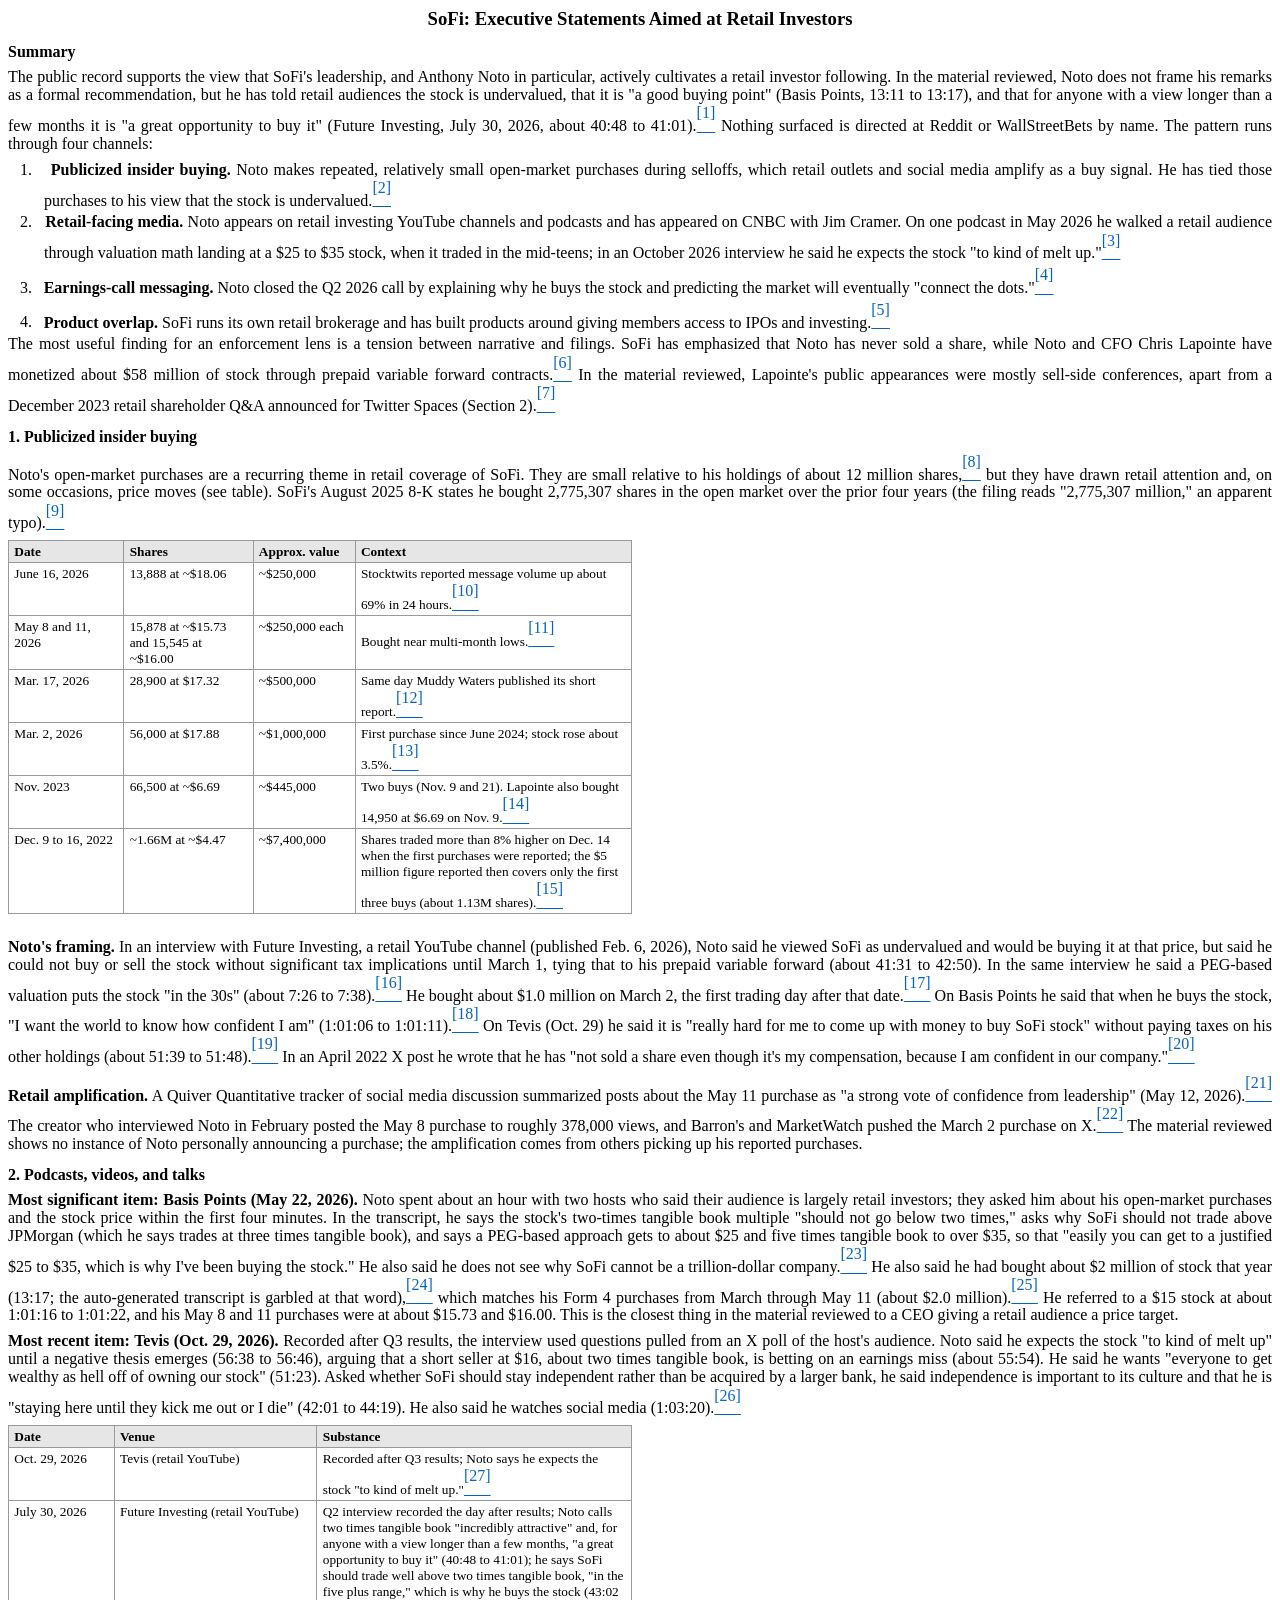
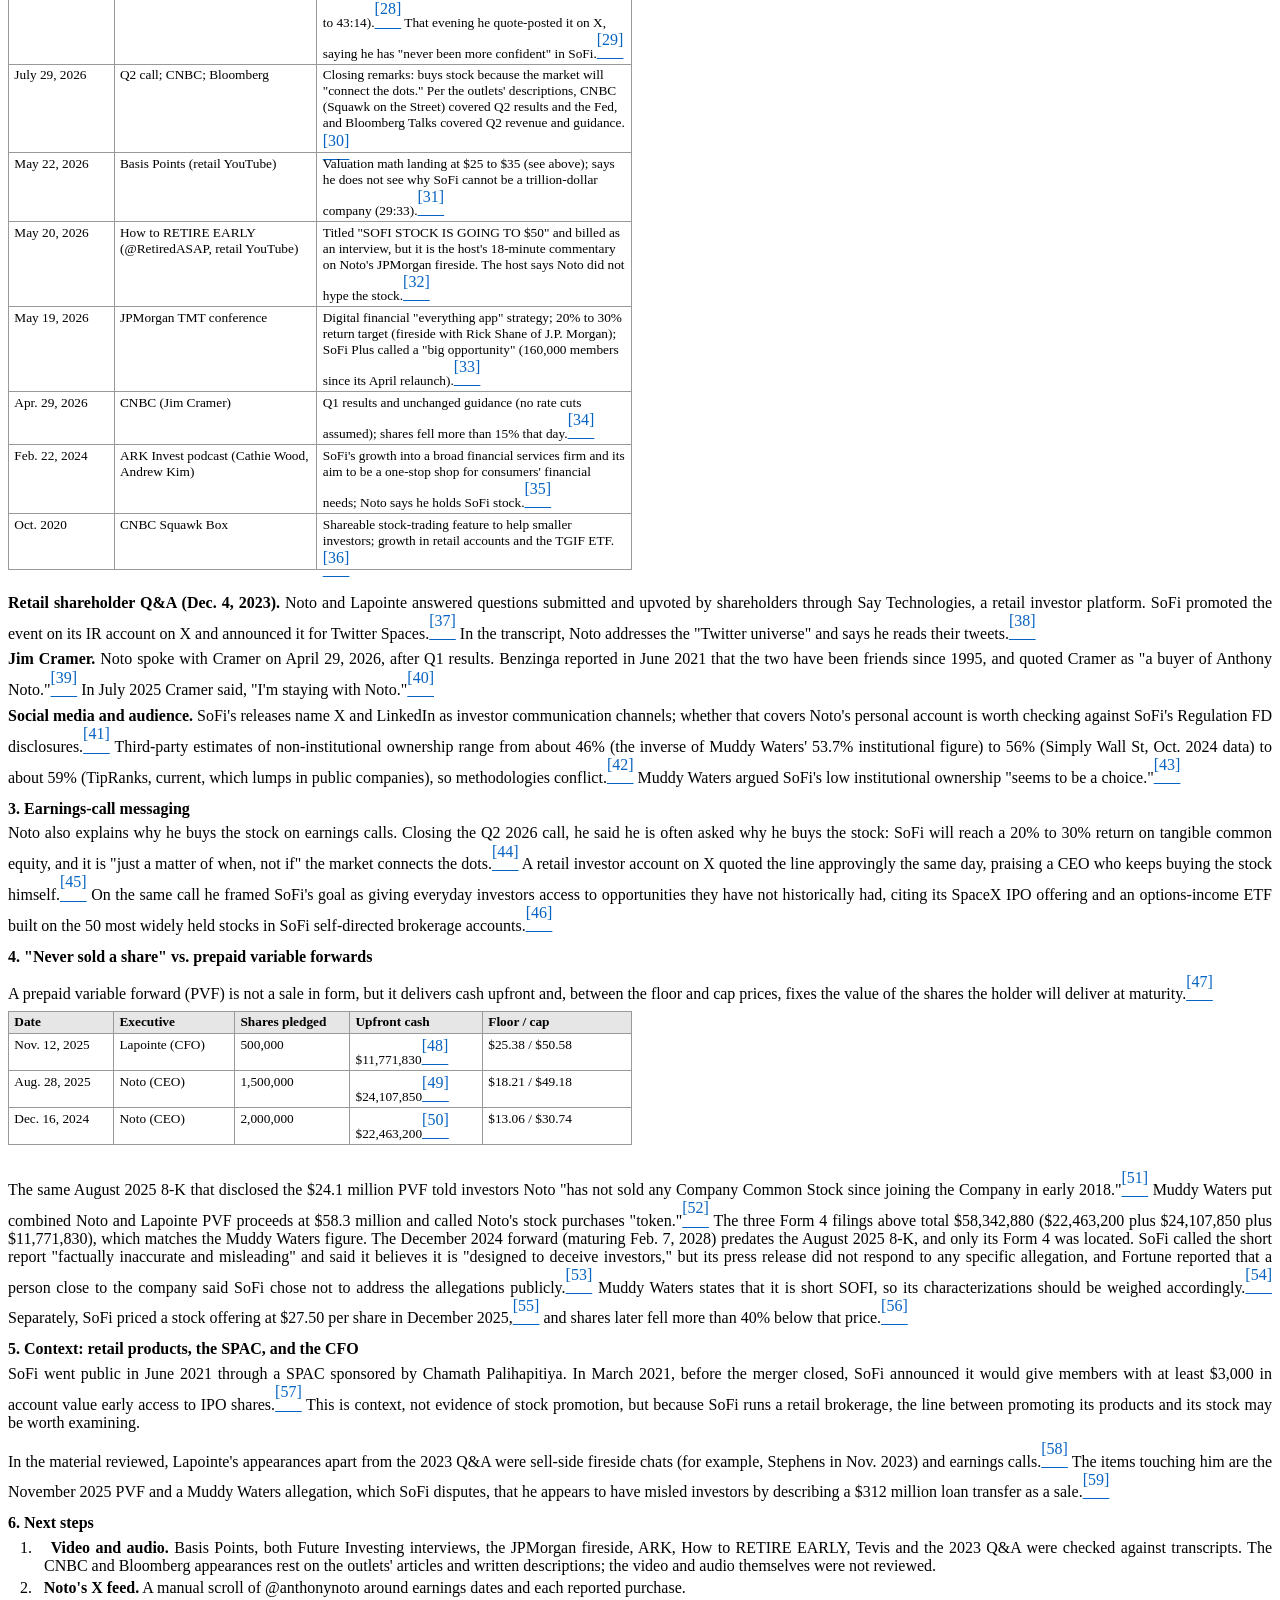
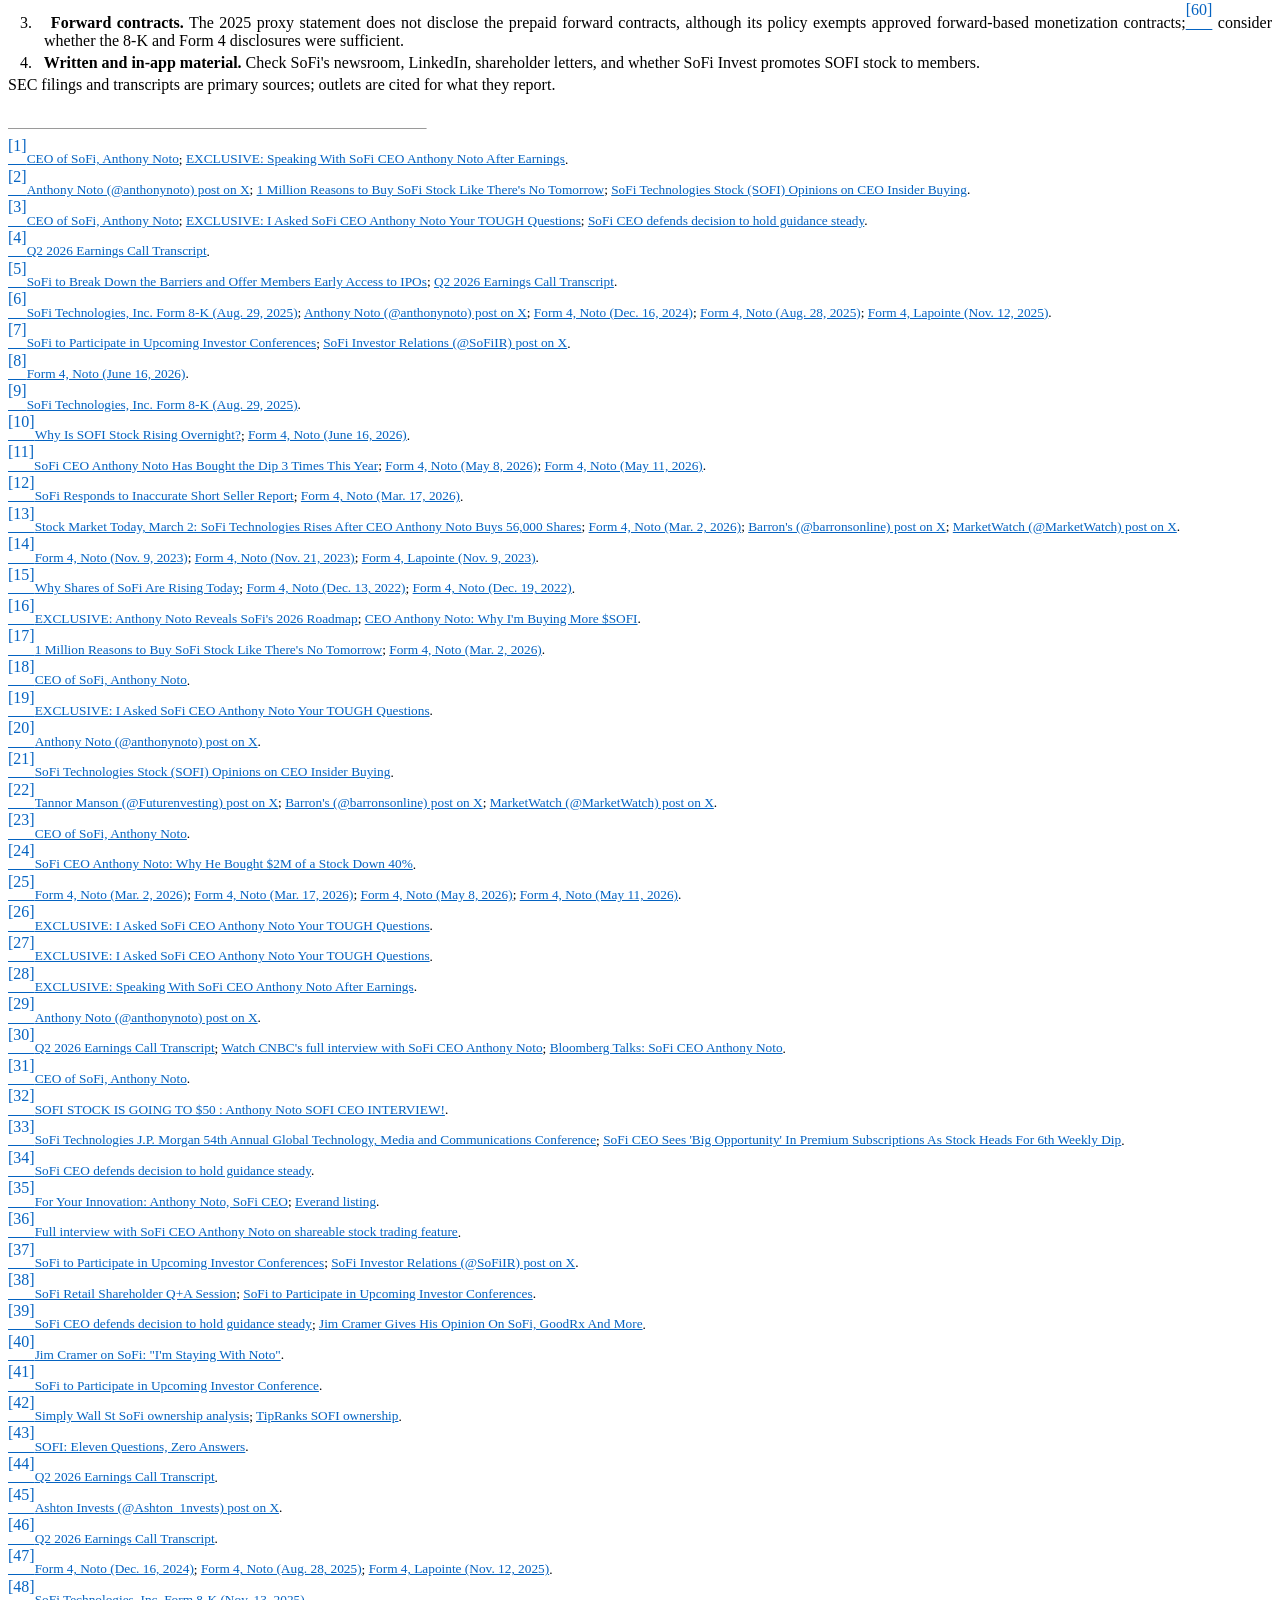
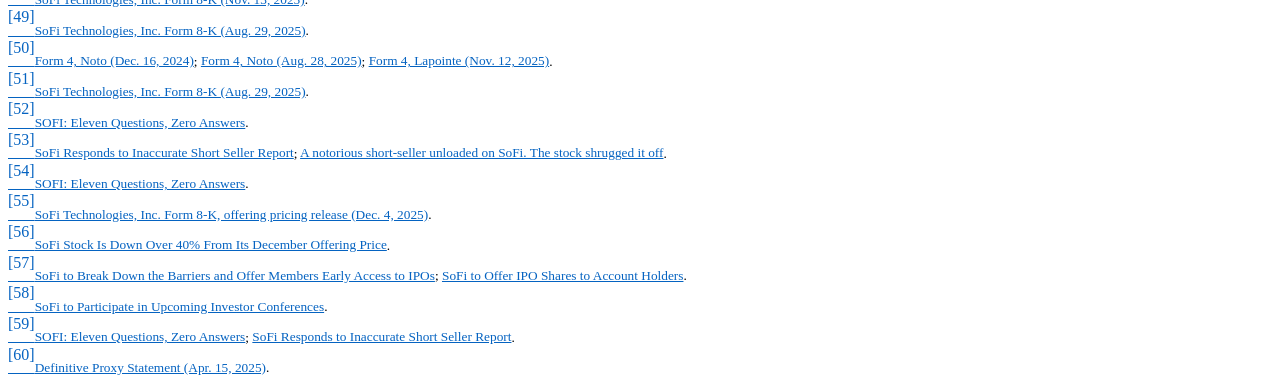
==== docs/sofi-executive-statements-aimed-at-retail-investors.html @ ffb0d791 "Add SoFi: Executive Statements Aimed at Retail Investors" ====
<html xmlns:o="urn:schemas-microsoft-com:office:office"
xmlns:w="urn:schemas-microsoft-com:office:word"
xmlns:m="http://schemas.microsoft.com/office/2004/12/omml"
xmlns="http://www.w3.org/TR/REC-html40">

<head>
<meta http-equiv=Content-Type content="text/html; charset=utf-8">
<meta name=ProgId content=Word.Document>
<meta name=Generator content="Microsoft Word 15">
<meta name=Originator content="Microsoft Word 15">
<link rel=File-List
href="file:///C:/Users/jjwil/AppData/Local/Temp/msohtmlclip1/01/clip_filelist.xml">
<link rel=themeData
href="file:///C:/Users/jjwil/AppData/Local/Temp/msohtmlclip1/01/clip_themedata.thmx">
<link rel=colorSchemeMapping
href="file:///C:/Users/jjwil/AppData/Local/Temp/msohtmlclip1/01/clip_colorschememapping.xml">
<!--[if gte mso 9]><xml>
 <w:WordDocument>
  <w:View>Normal</w:View>
  <w:Zoom>0</w:Zoom>
  <w:TrackMoves>false</w:TrackMoves>
  <w:TrackFormatting/>
  <w:PunctuationKerning/>
  <w:ValidateAgainstSchemas/>
  <w:SaveIfXMLInvalid>false</w:SaveIfXMLInvalid>
  <w:IgnoreMixedContent>false</w:IgnoreMixedContent>
  <w:AlwaysShowPlaceholderText>false</w:AlwaysShowPlaceholderText>
  <w:DoNotPromoteQF/>
  <w:LidThemeOther>EN-US</w:LidThemeOther>
  <w:LidThemeAsian>X-NONE</w:LidThemeAsian>
  <w:LidThemeComplexScript>X-NONE</w:LidThemeComplexScript>
  <w:Compatibility>
   <w:BreakWrappedTables/>
   <w:SnapToGridInCell/>
   <w:WrapTextWithPunct/>
   <w:UseAsianBreakRules/>
   <w:DontGrowAutofit/>
   <w:SplitPgBreakAndParaMark/>
   <w:EnableOpenTypeKerning/>
   <w:DontFlipMirrorIndents/>
   <w:OverrideTableStyleHps/>
  </w:Compatibility>
  <w:DoNotOptimizeForBrowser/>
  <m:mathPr>
   <m:mathFont m:val="Cambria Math"/>
   <m:brkBin m:val="before"/>
   <m:brkBinSub m:val="&#45;-"/>
   <m:smallFrac m:val="off"/>
   <m:dispDef/>
   <m:lMargin m:val="0"/>
   <m:rMargin m:val="0"/>
   <m:defJc m:val="centerGroup"/>
   <m:wrapIndent m:val="1440"/>
   <m:intLim m:val="subSup"/>
   <m:naryLim m:val="undOvr"/>
  </m:mathPr></w:WordDocument>
</xml><![endif]--><!--[if gte mso 9]><xml>
 <w:LatentStyles DefLockedState="false" DefUnhideWhenUsed="false"
  DefSemiHidden="false" DefQFormat="false" DefPriority="99"
  LatentStyleCount="376">
  <w:LsdException Locked="false" Priority="0" QFormat="true" Name="Normal"/>
  <w:LsdException Locked="false" Priority="9" QFormat="true" Name="heading 1"/>
  <w:LsdException Locked="false" Priority="9" SemiHidden="true"
   UnhideWhenUsed="true" QFormat="true" Name="heading 2"/>
  <w:LsdException Locked="false" Priority="9" SemiHidden="true"
   UnhideWhenUsed="true" QFormat="true" Name="heading 3"/>
  <w:LsdException Locked="false" Priority="9" SemiHidden="true"
   UnhideWhenUsed="true" QFormat="true" Name="heading 4"/>
  <w:LsdException Locked="false" Priority="9" SemiHidden="true"
   UnhideWhenUsed="true" QFormat="true" Name="heading 5"/>
  <w:LsdException Locked="false" Priority="9" SemiHidden="true"
   UnhideWhenUsed="true" QFormat="true" Name="heading 6"/>
  <w:LsdException Locked="false" Priority="9" SemiHidden="true"
   UnhideWhenUsed="true" QFormat="true" Name="heading 7"/>
  <w:LsdException Locked="false" Priority="9" SemiHidden="true"
   UnhideWhenUsed="true" QFormat="true" Name="heading 8"/>
  <w:LsdException Locked="false" Priority="9" SemiHidden="true"
   UnhideWhenUsed="true" QFormat="true" Name="heading 9"/>
  <w:LsdException Locked="false" SemiHidden="true" UnhideWhenUsed="true"
   Name="index 1"/>
  <w:LsdException Locked="false" SemiHidden="true" UnhideWhenUsed="true"
   Name="index 2"/>
  <w:LsdException Locked="false" SemiHidden="true" UnhideWhenUsed="true"
   Name="index 3"/>
  <w:LsdException Locked="false" SemiHidden="true" UnhideWhenUsed="true"
   Name="index 4"/>
  <w:LsdException Locked="false" SemiHidden="true" UnhideWhenUsed="true"
   Name="index 5"/>
  <w:LsdException Locked="false" SemiHidden="true" UnhideWhenUsed="true"
   Name="index 6"/>
  <w:LsdException Locked="false" SemiHidden="true" UnhideWhenUsed="true"
   Name="index 7"/>
  <w:LsdException Locked="false" SemiHidden="true" UnhideWhenUsed="true"
   Name="index 8"/>
  <w:LsdException Locked="false" SemiHidden="true" UnhideWhenUsed="true"
   Name="index 9"/>
  <w:LsdException Locked="false" Priority="39" SemiHidden="true"
   UnhideWhenUsed="true" Name="toc 1"/>
  <w:LsdException Locked="false" Priority="39" SemiHidden="true"
   UnhideWhenUsed="true" Name="toc 2"/>
  <w:LsdException Locked="false" Priority="39" SemiHidden="true"
   UnhideWhenUsed="true" Name="toc 3"/>
  <w:LsdException Locked="false" Priority="39" SemiHidden="true"
   UnhideWhenUsed="true" Name="toc 4"/>
  <w:LsdException Locked="false" Priority="39" SemiHidden="true"
   UnhideWhenUsed="true" Name="toc 5"/>
  <w:LsdException Locked="false" Priority="39" SemiHidden="true"
   UnhideWhenUsed="true" Name="toc 6"/>
  <w:LsdException Locked="false" Priority="39" SemiHidden="true"
   UnhideWhenUsed="true" Name="toc 7"/>
  <w:LsdException Locked="false" Priority="39" SemiHidden="true"
   UnhideWhenUsed="true" Name="toc 8"/>
  <w:LsdException Locked="false" Priority="39" SemiHidden="true"
   UnhideWhenUsed="true" Name="toc 9"/>
  <w:LsdException Locked="false" SemiHidden="true" UnhideWhenUsed="true"
   Name="Normal Indent"/>
  <w:LsdException Locked="false" SemiHidden="true" UnhideWhenUsed="true"
   Name="footnote text"/>
  <w:LsdException Locked="false" SemiHidden="true" UnhideWhenUsed="true"
   Name="annotation text"/>
  <w:LsdException Locked="false" SemiHidden="true" UnhideWhenUsed="true"
   Name="header"/>
  <w:LsdException Locked="false" SemiHidden="true" UnhideWhenUsed="true"
   Name="footer"/>
  <w:LsdException Locked="false" SemiHidden="true" UnhideWhenUsed="true"
   Name="index heading"/>
  <w:LsdException Locked="false" Priority="35" SemiHidden="true"
   UnhideWhenUsed="true" QFormat="true" Name="caption"/>
  <w:LsdException Locked="false" SemiHidden="true" UnhideWhenUsed="true"
   Name="table of figures"/>
  <w:LsdException Locked="false" SemiHidden="true" UnhideWhenUsed="true"
   Name="envelope address"/>
  <w:LsdException Locked="false" SemiHidden="true" UnhideWhenUsed="true"
   Name="envelope return"/>
  <w:LsdException Locked="false" SemiHidden="true" UnhideWhenUsed="true"
   Name="footnote reference"/>
  <w:LsdException Locked="false" SemiHidden="true" UnhideWhenUsed="true"
   Name="annotation reference"/>
  <w:LsdException Locked="false" SemiHidden="true" UnhideWhenUsed="true"
   Name="line number"/>
  <w:LsdException Locked="false" SemiHidden="true" UnhideWhenUsed="true"
   Name="page number"/>
  <w:LsdException Locked="false" SemiHidden="true" UnhideWhenUsed="true"
   Name="endnote reference"/>
  <w:LsdException Locked="false" SemiHidden="true" UnhideWhenUsed="true"
   Name="endnote text"/>
  <w:LsdException Locked="false" SemiHidden="true" UnhideWhenUsed="true"
   Name="table of authorities"/>
  <w:LsdException Locked="false" SemiHidden="true" UnhideWhenUsed="true"
   Name="macro"/>
  <w:LsdException Locked="false" SemiHidden="true" UnhideWhenUsed="true"
   Name="toa heading"/>
  <w:LsdException Locked="false" SemiHidden="true" UnhideWhenUsed="true"
   Name="List"/>
  <w:LsdException Locked="false" SemiHidden="true" UnhideWhenUsed="true"
   Name="List Bullet"/>
  <w:LsdException Locked="false" SemiHidden="true" UnhideWhenUsed="true"
   Name="List Number"/>
  <w:LsdException Locked="false" SemiHidden="true" UnhideWhenUsed="true"
   Name="List 2"/>
  <w:LsdException Locked="false" SemiHidden="true" UnhideWhenUsed="true"
   Name="List 3"/>
  <w:LsdException Locked="false" SemiHidden="true" UnhideWhenUsed="true"
   Name="List 4"/>
  <w:LsdException Locked="false" SemiHidden="true" UnhideWhenUsed="true"
   Name="List 5"/>
  <w:LsdException Locked="false" SemiHidden="true" UnhideWhenUsed="true"
   Name="List Bullet 2"/>
  <w:LsdException Locked="false" SemiHidden="true" UnhideWhenUsed="true"
   Name="List Bullet 3"/>
  <w:LsdException Locked="false" SemiHidden="true" UnhideWhenUsed="true"
   Name="List Bullet 4"/>
  <w:LsdException Locked="false" SemiHidden="true" UnhideWhenUsed="true"
   Name="List Bullet 5"/>
  <w:LsdException Locked="false" SemiHidden="true" UnhideWhenUsed="true"
   Name="List Number 2"/>
  <w:LsdException Locked="false" SemiHidden="true" UnhideWhenUsed="true"
   Name="List Number 3"/>
  <w:LsdException Locked="false" SemiHidden="true" UnhideWhenUsed="true"
   Name="List Number 4"/>
  <w:LsdException Locked="false" SemiHidden="true" UnhideWhenUsed="true"
   Name="List Number 5"/>
  <w:LsdException Locked="false" Priority="10" QFormat="true" Name="Title"/>
  <w:LsdException Locked="false" SemiHidden="true" UnhideWhenUsed="true"
   Name="Closing"/>
  <w:LsdException Locked="false" SemiHidden="true" UnhideWhenUsed="true"
   Name="Signature"/>
  <w:LsdException Locked="false" Priority="1" SemiHidden="true"
   UnhideWhenUsed="true" Name="Default Paragraph Font"/>
  <w:LsdException Locked="false" SemiHidden="true" UnhideWhenUsed="true"
   Name="Body Text"/>
  <w:LsdException Locked="false" SemiHidden="true" UnhideWhenUsed="true"
   Name="Body Text Indent"/>
  <w:LsdException Locked="false" SemiHidden="true" UnhideWhenUsed="true"
   Name="List Continue"/>
  <w:LsdException Locked="false" SemiHidden="true" UnhideWhenUsed="true"
   Name="List Continue 2"/>
  <w:LsdException Locked="false" SemiHidden="true" UnhideWhenUsed="true"
   Name="List Continue 3"/>
  <w:LsdException Locked="false" SemiHidden="true" UnhideWhenUsed="true"
   Name="List Continue 4"/>
  <w:LsdException Locked="false" SemiHidden="true" UnhideWhenUsed="true"
   Name="List Continue 5"/>
  <w:LsdException Locked="false" SemiHidden="true" UnhideWhenUsed="true"
   Name="Message Header"/>
  <w:LsdException Locked="false" Priority="11" QFormat="true" Name="Subtitle"/>
  <w:LsdException Locked="false" SemiHidden="true" UnhideWhenUsed="true"
   Name="Salutation"/>
  <w:LsdException Locked="false" SemiHidden="true" UnhideWhenUsed="true"
   Name="Date"/>
  <w:LsdException Locked="false" SemiHidden="true" UnhideWhenUsed="true"
   Name="Body Text First Indent"/>
  <w:LsdException Locked="false" SemiHidden="true" UnhideWhenUsed="true"
   Name="Body Text First Indent 2"/>
  <w:LsdException Locked="false" SemiHidden="true" UnhideWhenUsed="true"
   Name="Note Heading"/>
  <w:LsdException Locked="false" SemiHidden="true" UnhideWhenUsed="true"
   Name="Body Text 2"/>
  <w:LsdException Locked="false" SemiHidden="true" UnhideWhenUsed="true"
   Name="Body Text 3"/>
  <w:LsdException Locked="false" SemiHidden="true" UnhideWhenUsed="true"
   Name="Body Text Indent 2"/>
  <w:LsdException Locked="false" SemiHidden="true" UnhideWhenUsed="true"
   Name="Body Text Indent 3"/>
  <w:LsdException Locked="false" SemiHidden="true" UnhideWhenUsed="true"
   Name="Block Text"/>
  <w:LsdException Locked="false" SemiHidden="true" UnhideWhenUsed="true"
   Name="Hyperlink"/>
  <w:LsdException Locked="false" SemiHidden="true" UnhideWhenUsed="true"
   Name="FollowedHyperlink"/>
  <w:LsdException Locked="false" Priority="22" QFormat="true" Name="Strong"/>
  <w:LsdException Locked="false" Priority="20" QFormat="true" Name="Emphasis"/>
  <w:LsdException Locked="false" SemiHidden="true" UnhideWhenUsed="true"
   Name="Document Map"/>
  <w:LsdException Locked="false" SemiHidden="true" UnhideWhenUsed="true"
   Name="Plain Text"/>
  <w:LsdException Locked="false" SemiHidden="true" UnhideWhenUsed="true"
   Name="E-mail Signature"/>
  <w:LsdException Locked="false" SemiHidden="true" UnhideWhenUsed="true"
   Name="HTML Top of Form"/>
  <w:LsdException Locked="false" SemiHidden="true" UnhideWhenUsed="true"
   Name="HTML Bottom of Form"/>
  <w:LsdException Locked="false" SemiHidden="true" UnhideWhenUsed="true"
   Name="Normal (Web)"/>
  <w:LsdException Locked="false" SemiHidden="true" UnhideWhenUsed="true"
   Name="HTML Acronym"/>
  <w:LsdException Locked="false" SemiHidden="true" UnhideWhenUsed="true"
   Name="HTML Address"/>
  <w:LsdException Locked="false" SemiHidden="true" UnhideWhenUsed="true"
   Name="HTML Cite"/>
  <w:LsdException Locked="false" SemiHidden="true" UnhideWhenUsed="true"
   Name="HTML Code"/>
  <w:LsdException Locked="false" SemiHidden="true" UnhideWhenUsed="true"
   Name="HTML Definition"/>
  <w:LsdException Locked="false" SemiHidden="true" UnhideWhenUsed="true"
   Name="HTML Keyboard"/>
  <w:LsdException Locked="false" SemiHidden="true" UnhideWhenUsed="true"
   Name="HTML Preformatted"/>
  <w:LsdException Locked="false" SemiHidden="true" UnhideWhenUsed="true"
   Name="HTML Sample"/>
  <w:LsdException Locked="false" SemiHidden="true" UnhideWhenUsed="true"
   Name="HTML Typewriter"/>
  <w:LsdException Locked="false" SemiHidden="true" UnhideWhenUsed="true"
   Name="HTML Variable"/>
  <w:LsdException Locked="false" SemiHidden="true" UnhideWhenUsed="true"
   Name="Normal Table"/>
  <w:LsdException Locked="false" SemiHidden="true" UnhideWhenUsed="true"
   Name="annotation subject"/>
  <w:LsdException Locked="false" SemiHidden="true" UnhideWhenUsed="true"
   Name="No List"/>
  <w:LsdException Locked="false" SemiHidden="true" UnhideWhenUsed="true"
   Name="Outline List 1"/>
  <w:LsdException Locked="false" SemiHidden="true" UnhideWhenUsed="true"
   Name="Outline List 2"/>
  <w:LsdException Locked="false" SemiHidden="true" UnhideWhenUsed="true"
   Name="Outline List 3"/>
  <w:LsdException Locked="false" SemiHidden="true" UnhideWhenUsed="true"
   Name="Table Simple 1"/>
  <w:LsdException Locked="false" SemiHidden="true" UnhideWhenUsed="true"
   Name="Table Simple 2"/>
  <w:LsdException Locked="false" SemiHidden="true" UnhideWhenUsed="true"
   Name="Table Simple 3"/>
  <w:LsdException Locked="false" SemiHidden="true" UnhideWhenUsed="true"
   Name="Table Classic 1"/>
  <w:LsdException Locked="false" SemiHidden="true" UnhideWhenUsed="true"
   Name="Table Classic 2"/>
  <w:LsdException Locked="false" SemiHidden="true" UnhideWhenUsed="true"
   Name="Table Classic 3"/>
  <w:LsdException Locked="false" SemiHidden="true" UnhideWhenUsed="true"
   Name="Table Classic 4"/>
  <w:LsdException Locked="false" SemiHidden="true" UnhideWhenUsed="true"
   Name="Table Colorful 1"/>
  <w:LsdException Locked="false" SemiHidden="true" UnhideWhenUsed="true"
   Name="Table Colorful 2"/>
  <w:LsdException Locked="false" SemiHidden="true" UnhideWhenUsed="true"
   Name="Table Colorful 3"/>
  <w:LsdException Locked="false" SemiHidden="true" UnhideWhenUsed="true"
   Name="Table Columns 1"/>
  <w:LsdException Locked="false" SemiHidden="true" UnhideWhenUsed="true"
   Name="Table Columns 2"/>
  <w:LsdException Locked="false" SemiHidden="true" UnhideWhenUsed="true"
   Name="Table Columns 3"/>
  <w:LsdException Locked="false" SemiHidden="true" UnhideWhenUsed="true"
   Name="Table Columns 4"/>
  <w:LsdException Locked="false" SemiHidden="true" UnhideWhenUsed="true"
   Name="Table Columns 5"/>
  <w:LsdException Locked="false" SemiHidden="true" UnhideWhenUsed="true"
   Name="Table Grid 1"/>
  <w:LsdException Locked="false" SemiHidden="true" UnhideWhenUsed="true"
   Name="Table Grid 2"/>
  <w:LsdException Locked="false" SemiHidden="true" UnhideWhenUsed="true"
   Name="Table Grid 3"/>
  <w:LsdException Locked="false" SemiHidden="true" UnhideWhenUsed="true"
   Name="Table Grid 4"/>
  <w:LsdException Locked="false" SemiHidden="true" UnhideWhenUsed="true"
   Name="Table Grid 5"/>
  <w:LsdException Locked="false" SemiHidden="true" UnhideWhenUsed="true"
   Name="Table Grid 6"/>
  <w:LsdException Locked="false" SemiHidden="true" UnhideWhenUsed="true"
   Name="Table Grid 7"/>
  <w:LsdException Locked="false" SemiHidden="true" UnhideWhenUsed="true"
   Name="Table Grid 8"/>
  <w:LsdException Locked="false" SemiHidden="true" UnhideWhenUsed="true"
   Name="Table List 1"/>
  <w:LsdException Locked="false" SemiHidden="true" UnhideWhenUsed="true"
   Name="Table List 2"/>
  <w:LsdException Locked="false" SemiHidden="true" UnhideWhenUsed="true"
   Name="Table List 3"/>
  <w:LsdException Locked="false" SemiHidden="true" UnhideWhenUsed="true"
   Name="Table List 4"/>
  <w:LsdException Locked="false" SemiHidden="true" UnhideWhenUsed="true"
   Name="Table List 5"/>
  <w:LsdException Locked="false" SemiHidden="true" UnhideWhenUsed="true"
   Name="Table List 6"/>
  <w:LsdException Locked="false" SemiHidden="true" UnhideWhenUsed="true"
   Name="Table List 7"/>
  <w:LsdException Locked="false" SemiHidden="true" UnhideWhenUsed="true"
   Name="Table List 8"/>
  <w:LsdException Locked="false" SemiHidden="true" UnhideWhenUsed="true"
   Name="Table 3D effects 1"/>
  <w:LsdException Locked="false" SemiHidden="true" UnhideWhenUsed="true"
   Name="Table 3D effects 2"/>
  <w:LsdException Locked="false" SemiHidden="true" UnhideWhenUsed="true"
   Name="Table 3D effects 3"/>
  <w:LsdException Locked="false" SemiHidden="true" UnhideWhenUsed="true"
   Name="Table Contemporary"/>
  <w:LsdException Locked="false" SemiHidden="true" UnhideWhenUsed="true"
   Name="Table Elegant"/>
  <w:LsdException Locked="false" SemiHidden="true" UnhideWhenUsed="true"
   Name="Table Professional"/>
  <w:LsdException Locked="false" SemiHidden="true" UnhideWhenUsed="true"
   Name="Table Subtle 1"/>
  <w:LsdException Locked="false" SemiHidden="true" UnhideWhenUsed="true"
   Name="Table Subtle 2"/>
  <w:LsdException Locked="false" SemiHidden="true" UnhideWhenUsed="true"
   Name="Table Web 1"/>
  <w:LsdException Locked="false" SemiHidden="true" UnhideWhenUsed="true"
   Name="Table Web 2"/>
  <w:LsdException Locked="false" SemiHidden="true" UnhideWhenUsed="true"
   Name="Table Web 3"/>
  <w:LsdException Locked="false" SemiHidden="true" UnhideWhenUsed="true"
   Name="Balloon Text"/>
  <w:LsdException Locked="false" Priority="39" Name="Table Grid"/>
  <w:LsdException Locked="false" SemiHidden="true" UnhideWhenUsed="true"
   Name="Table Theme"/>
  <w:LsdException Locked="false" SemiHidden="true" Name="Placeholder Text"/>
  <w:LsdException Locked="false" Priority="1" QFormat="true" Name="No Spacing"/>
  <w:LsdException Locked="false" Priority="60" Name="Light Shading"/>
  <w:LsdException Locked="false" Priority="61" Name="Light List"/>
  <w:LsdException Locked="false" Priority="62" Name="Light Grid"/>
  <w:LsdException Locked="false" Priority="63" Name="Medium Shading 1"/>
  <w:LsdException Locked="false" Priority="64" Name="Medium Shading 2"/>
  <w:LsdException Locked="false" Priority="65" Name="Medium List 1"/>
  <w:LsdException Locked="false" Priority="66" Name="Medium List 2"/>
  <w:LsdException Locked="false" Priority="67" Name="Medium Grid 1"/>
  <w:LsdException Locked="false" Priority="68" Name="Medium Grid 2"/>
  <w:LsdException Locked="false" Priority="69" Name="Medium Grid 3"/>
  <w:LsdException Locked="false" Priority="70" Name="Dark List"/>
  <w:LsdException Locked="false" Priority="71" Name="Colorful Shading"/>
  <w:LsdException Locked="false" Priority="72" Name="Colorful List"/>
  <w:LsdException Locked="false" Priority="73" Name="Colorful Grid"/>
  <w:LsdException Locked="false" Priority="60" Name="Light Shading Accent 1"/>
  <w:LsdException Locked="false" Priority="61" Name="Light List Accent 1"/>
  <w:LsdException Locked="false" Priority="62" Name="Light Grid Accent 1"/>
  <w:LsdException Locked="false" Priority="63" Name="Medium Shading 1 Accent 1"/>
  <w:LsdException Locked="false" Priority="64" Name="Medium Shading 2 Accent 1"/>
  <w:LsdException Locked="false" Priority="65" Name="Medium List 1 Accent 1"/>
  <w:LsdException Locked="false" SemiHidden="true" Name="Revision"/>
  <w:LsdException Locked="false" Priority="0" QFormat="true"
   Name="List Paragraph"/>
  <w:LsdException Locked="false" Priority="29" QFormat="true" Name="Quote"/>
  <w:LsdException Locked="false" Priority="30" QFormat="true"
   Name="Intense Quote"/>
  <w:LsdException Locked="false" Priority="66" Name="Medium List 2 Accent 1"/>
  <w:LsdException Locked="false" Priority="67" Name="Medium Grid 1 Accent 1"/>
  <w:LsdException Locked="false" Priority="68" Name="Medium Grid 2 Accent 1"/>
  <w:LsdException Locked="false" Priority="69" Name="Medium Grid 3 Accent 1"/>
  <w:LsdException Locked="false" Priority="70" Name="Dark List Accent 1"/>
  <w:LsdException Locked="false" Priority="71" Name="Colorful Shading Accent 1"/>
  <w:LsdException Locked="false" Priority="72" Name="Colorful List Accent 1"/>
  <w:LsdException Locked="false" Priority="73" Name="Colorful Grid Accent 1"/>
  <w:LsdException Locked="false" Priority="60" Name="Light Shading Accent 2"/>
  <w:LsdException Locked="false" Priority="61" Name="Light List Accent 2"/>
  <w:LsdException Locked="false" Priority="62" Name="Light Grid Accent 2"/>
  <w:LsdException Locked="false" Priority="63" Name="Medium Shading 1 Accent 2"/>
  <w:LsdException Locked="false" Priority="64" Name="Medium Shading 2 Accent 2"/>
  <w:LsdException Locked="false" Priority="65" Name="Medium List 1 Accent 2"/>
  <w:LsdException Locked="false" Priority="66" Name="Medium List 2 Accent 2"/>
  <w:LsdException Locked="false" Priority="67" Name="Medium Grid 1 Accent 2"/>
  <w:LsdException Locked="false" Priority="68" Name="Medium Grid 2 Accent 2"/>
  <w:LsdException Locked="false" Priority="69" Name="Medium Grid 3 Accent 2"/>
  <w:LsdException Locked="false" Priority="70" Name="Dark List Accent 2"/>
  <w:LsdException Locked="false" Priority="71" Name="Colorful Shading Accent 2"/>
  <w:LsdException Locked="false" Priority="72" Name="Colorful List Accent 2"/>
  <w:LsdException Locked="false" Priority="73" Name="Colorful Grid Accent 2"/>
  <w:LsdException Locked="false" Priority="60" Name="Light Shading Accent 3"/>
  <w:LsdException Locked="false" Priority="61" Name="Light List Accent 3"/>
  <w:LsdException Locked="false" Priority="62" Name="Light Grid Accent 3"/>
  <w:LsdException Locked="false" Priority="63" Name="Medium Shading 1 Accent 3"/>
  <w:LsdException Locked="false" Priority="64" Name="Medium Shading 2 Accent 3"/>
  <w:LsdException Locked="false" Priority="65" Name="Medium List 1 Accent 3"/>
  <w:LsdException Locked="false" Priority="66" Name="Medium List 2 Accent 3"/>
  <w:LsdException Locked="false" Priority="67" Name="Medium Grid 1 Accent 3"/>
  <w:LsdException Locked="false" Priority="68" Name="Medium Grid 2 Accent 3"/>
  <w:LsdException Locked="false" Priority="69" Name="Medium Grid 3 Accent 3"/>
  <w:LsdException Locked="false" Priority="70" Name="Dark List Accent 3"/>
  <w:LsdException Locked="false" Priority="71" Name="Colorful Shading Accent 3"/>
  <w:LsdException Locked="false" Priority="72" Name="Colorful List Accent 3"/>
  <w:LsdException Locked="false" Priority="73" Name="Colorful Grid Accent 3"/>
  <w:LsdException Locked="false" Priority="60" Name="Light Shading Accent 4"/>
  <w:LsdException Locked="false" Priority="61" Name="Light List Accent 4"/>
  <w:LsdException Locked="false" Priority="62" Name="Light Grid Accent 4"/>
  <w:LsdException Locked="false" Priority="63" Name="Medium Shading 1 Accent 4"/>
  <w:LsdException Locked="false" Priority="64" Name="Medium Shading 2 Accent 4"/>
  <w:LsdException Locked="false" Priority="65" Name="Medium List 1 Accent 4"/>
  <w:LsdException Locked="false" Priority="66" Name="Medium List 2 Accent 4"/>
  <w:LsdException Locked="false" Priority="67" Name="Medium Grid 1 Accent 4"/>
  <w:LsdException Locked="false" Priority="68" Name="Medium Grid 2 Accent 4"/>
  <w:LsdException Locked="false" Priority="69" Name="Medium Grid 3 Accent 4"/>
  <w:LsdException Locked="false" Priority="70" Name="Dark List Accent 4"/>
  <w:LsdException Locked="false" Priority="71" Name="Colorful Shading Accent 4"/>
  <w:LsdException Locked="false" Priority="72" Name="Colorful List Accent 4"/>
  <w:LsdException Locked="false" Priority="73" Name="Colorful Grid Accent 4"/>
  <w:LsdException Locked="false" Priority="60" Name="Light Shading Accent 5"/>
  <w:LsdException Locked="false" Priority="61" Name="Light List Accent 5"/>
  <w:LsdException Locked="false" Priority="62" Name="Light Grid Accent 5"/>
  <w:LsdException Locked="false" Priority="63" Name="Medium Shading 1 Accent 5"/>
  <w:LsdException Locked="false" Priority="64" Name="Medium Shading 2 Accent 5"/>
  <w:LsdException Locked="false" Priority="65" Name="Medium List 1 Accent 5"/>
  <w:LsdException Locked="false" Priority="66" Name="Medium List 2 Accent 5"/>
  <w:LsdException Locked="false" Priority="67" Name="Medium Grid 1 Accent 5"/>
  <w:LsdException Locked="false" Priority="68" Name="Medium Grid 2 Accent 5"/>
  <w:LsdException Locked="false" Priority="69" Name="Medium Grid 3 Accent 5"/>
  <w:LsdException Locked="false" Priority="70" Name="Dark List Accent 5"/>
  <w:LsdException Locked="false" Priority="71" Name="Colorful Shading Accent 5"/>
  <w:LsdException Locked="false" Priority="72" Name="Colorful List Accent 5"/>
  <w:LsdException Locked="false" Priority="73" Name="Colorful Grid Accent 5"/>
  <w:LsdException Locked="false" Priority="60" Name="Light Shading Accent 6"/>
  <w:LsdException Locked="false" Priority="61" Name="Light List Accent 6"/>
  <w:LsdException Locked="false" Priority="62" Name="Light Grid Accent 6"/>
  <w:LsdException Locked="false" Priority="63" Name="Medium Shading 1 Accent 6"/>
  <w:LsdException Locked="false" Priority="64" Name="Medium Shading 2 Accent 6"/>
  <w:LsdException Locked="false" Priority="65" Name="Medium List 1 Accent 6"/>
  <w:LsdException Locked="false" Priority="66" Name="Medium List 2 Accent 6"/>
  <w:LsdException Locked="false" Priority="67" Name="Medium Grid 1 Accent 6"/>
  <w:LsdException Locked="false" Priority="68" Name="Medium Grid 2 Accent 6"/>
  <w:LsdException Locked="false" Priority="69" Name="Medium Grid 3 Accent 6"/>
  <w:LsdException Locked="false" Priority="70" Name="Dark List Accent 6"/>
  <w:LsdException Locked="false" Priority="71" Name="Colorful Shading Accent 6"/>
  <w:LsdException Locked="false" Priority="72" Name="Colorful List Accent 6"/>
  <w:LsdException Locked="false" Priority="73" Name="Colorful Grid Accent 6"/>
  <w:LsdException Locked="false" Priority="19" QFormat="true"
   Name="Subtle Emphasis"/>
  <w:LsdException Locked="false" Priority="21" QFormat="true"
   Name="Intense Emphasis"/>
  <w:LsdException Locked="false" Priority="31" QFormat="true"
   Name="Subtle Reference"/>
  <w:LsdException Locked="false" Priority="32" QFormat="true"
   Name="Intense Reference"/>
  <w:LsdException Locked="false" Priority="33" QFormat="true" Name="Book Title"/>
  <w:LsdException Locked="false" Priority="37" SemiHidden="true"
   UnhideWhenUsed="true" Name="Bibliography"/>
  <w:LsdException Locked="false" Priority="39" SemiHidden="true"
   UnhideWhenUsed="true" QFormat="true" Name="TOC Heading"/>
  <w:LsdException Locked="false" Priority="41" Name="Plain Table 1"/>
  <w:LsdException Locked="false" Priority="42" Name="Plain Table 2"/>
  <w:LsdException Locked="false" Priority="43" Name="Plain Table 3"/>
  <w:LsdException Locked="false" Priority="44" Name="Plain Table 4"/>
  <w:LsdException Locked="false" Priority="45" Name="Plain Table 5"/>
  <w:LsdException Locked="false" Priority="40" Name="Grid Table Light"/>
  <w:LsdException Locked="false" Priority="46" Name="Grid Table 1 Light"/>
  <w:LsdException Locked="false" Priority="47" Name="Grid Table 2"/>
  <w:LsdException Locked="false" Priority="48" Name="Grid Table 3"/>
  <w:LsdException Locked="false" Priority="49" Name="Grid Table 4"/>
  <w:LsdException Locked="false" Priority="50" Name="Grid Table 5 Dark"/>
  <w:LsdException Locked="false" Priority="51" Name="Grid Table 6 Colorful"/>
  <w:LsdException Locked="false" Priority="52" Name="Grid Table 7 Colorful"/>
  <w:LsdException Locked="false" Priority="46"
   Name="Grid Table 1 Light Accent 1"/>
  <w:LsdException Locked="false" Priority="47" Name="Grid Table 2 Accent 1"/>
  <w:LsdException Locked="false" Priority="48" Name="Grid Table 3 Accent 1"/>
  <w:LsdException Locked="false" Priority="49" Name="Grid Table 4 Accent 1"/>
  <w:LsdException Locked="false" Priority="50" Name="Grid Table 5 Dark Accent 1"/>
  <w:LsdException Locked="false" Priority="51"
   Name="Grid Table 6 Colorful Accent 1"/>
  <w:LsdException Locked="false" Priority="52"
   Name="Grid Table 7 Colorful Accent 1"/>
  <w:LsdException Locked="false" Priority="46"
   Name="Grid Table 1 Light Accent 2"/>
  <w:LsdException Locked="false" Priority="47" Name="Grid Table 2 Accent 2"/>
  <w:LsdException Locked="false" Priority="48" Name="Grid Table 3 Accent 2"/>
  <w:LsdException Locked="false" Priority="49" Name="Grid Table 4 Accent 2"/>
  <w:LsdException Locked="false" Priority="50" Name="Grid Table 5 Dark Accent 2"/>
  <w:LsdException Locked="false" Priority="51"
   Name="Grid Table 6 Colorful Accent 2"/>
  <w:LsdException Locked="false" Priority="52"
   Name="Grid Table 7 Colorful Accent 2"/>
  <w:LsdException Locked="false" Priority="46"
   Name="Grid Table 1 Light Accent 3"/>
  <w:LsdException Locked="false" Priority="47" Name="Grid Table 2 Accent 3"/>
  <w:LsdException Locked="false" Priority="48" Name="Grid Table 3 Accent 3"/>
  <w:LsdException Locked="false" Priority="49" Name="Grid Table 4 Accent 3"/>
  <w:LsdException Locked="false" Priority="50" Name="Grid Table 5 Dark Accent 3"/>
  <w:LsdException Locked="false" Priority="51"
   Name="Grid Table 6 Colorful Accent 3"/>
  <w:LsdException Locked="false" Priority="52"
   Name="Grid Table 7 Colorful Accent 3"/>
  <w:LsdException Locked="false" Priority="46"
   Name="Grid Table 1 Light Accent 4"/>
  <w:LsdException Locked="false" Priority="47" Name="Grid Table 2 Accent 4"/>
  <w:LsdException Locked="false" Priority="48" Name="Grid Table 3 Accent 4"/>
  <w:LsdException Locked="false" Priority="49" Name="Grid Table 4 Accent 4"/>
  <w:LsdException Locked="false" Priority="50" Name="Grid Table 5 Dark Accent 4"/>
  <w:LsdException Locked="false" Priority="51"
   Name="Grid Table 6 Colorful Accent 4"/>
  <w:LsdException Locked="false" Priority="52"
   Name="Grid Table 7 Colorful Accent 4"/>
  <w:LsdException Locked="false" Priority="46"
   Name="Grid Table 1 Light Accent 5"/>
  <w:LsdException Locked="false" Priority="47" Name="Grid Table 2 Accent 5"/>
  <w:LsdException Locked="false" Priority="48" Name="Grid Table 3 Accent 5"/>
  <w:LsdException Locked="false" Priority="49" Name="Grid Table 4 Accent 5"/>
  <w:LsdException Locked="false" Priority="50" Name="Grid Table 5 Dark Accent 5"/>
  <w:LsdException Locked="false" Priority="51"
   Name="Grid Table 6 Colorful Accent 5"/>
  <w:LsdException Locked="false" Priority="52"
   Name="Grid Table 7 Colorful Accent 5"/>
  <w:LsdException Locked="false" Priority="46"
   Name="Grid Table 1 Light Accent 6"/>
  <w:LsdException Locked="false" Priority="47" Name="Grid Table 2 Accent 6"/>
  <w:LsdException Locked="false" Priority="48" Name="Grid Table 3 Accent 6"/>
  <w:LsdException Locked="false" Priority="49" Name="Grid Table 4 Accent 6"/>
  <w:LsdException Locked="false" Priority="50" Name="Grid Table 5 Dark Accent 6"/>
  <w:LsdException Locked="false" Priority="51"
   Name="Grid Table 6 Colorful Accent 6"/>
  <w:LsdException Locked="false" Priority="52"
   Name="Grid Table 7 Colorful Accent 6"/>
  <w:LsdException Locked="false" Priority="46" Name="List Table 1 Light"/>
  <w:LsdException Locked="false" Priority="47" Name="List Table 2"/>
  <w:LsdException Locked="false" Priority="48" Name="List Table 3"/>
  <w:LsdException Locked="false" Priority="49" Name="List Table 4"/>
  <w:LsdException Locked="false" Priority="50" Name="List Table 5 Dark"/>
  <w:LsdException Locked="false" Priority="51" Name="List Table 6 Colorful"/>
  <w:LsdException Locked="false" Priority="52" Name="List Table 7 Colorful"/>
  <w:LsdException Locked="false" Priority="46"
   Name="List Table 1 Light Accent 1"/>
  <w:LsdException Locked="false" Priority="47" Name="List Table 2 Accent 1"/>
  <w:LsdException Locked="false" Priority="48" Name="List Table 3 Accent 1"/>
  <w:LsdException Locked="false" Priority="49" Name="List Table 4 Accent 1"/>
  <w:LsdException Locked="false" Priority="50" Name="List Table 5 Dark Accent 1"/>
  <w:LsdException Locked="false" Priority="51"
   Name="List Table 6 Colorful Accent 1"/>
  <w:LsdException Locked="false" Priority="52"
   Name="List Table 7 Colorful Accent 1"/>
  <w:LsdException Locked="false" Priority="46"
   Name="List Table 1 Light Accent 2"/>
  <w:LsdException Locked="false" Priority="47" Name="List Table 2 Accent 2"/>
  <w:LsdException Locked="false" Priority="48" Name="List Table 3 Accent 2"/>
  <w:LsdException Locked="false" Priority="49" Name="List Table 4 Accent 2"/>
  <w:LsdException Locked="false" Priority="50" Name="List Table 5 Dark Accent 2"/>
  <w:LsdException Locked="false" Priority="51"
   Name="List Table 6 Colorful Accent 2"/>
  <w:LsdException Locked="false" Priority="52"
   Name="List Table 7 Colorful Accent 2"/>
  <w:LsdException Locked="false" Priority="46"
   Name="List Table 1 Light Accent 3"/>
  <w:LsdException Locked="false" Priority="47" Name="List Table 2 Accent 3"/>
  <w:LsdException Locked="false" Priority="48" Name="List Table 3 Accent 3"/>
  <w:LsdException Locked="false" Priority="49" Name="List Table 4 Accent 3"/>
  <w:LsdException Locked="false" Priority="50" Name="List Table 5 Dark Accent 3"/>
  <w:LsdException Locked="false" Priority="51"
   Name="List Table 6 Colorful Accent 3"/>
  <w:LsdException Locked="false" Priority="52"
   Name="List Table 7 Colorful Accent 3"/>
  <w:LsdException Locked="false" Priority="46"
   Name="List Table 1 Light Accent 4"/>
  <w:LsdException Locked="false" Priority="47" Name="List Table 2 Accent 4"/>
  <w:LsdException Locked="false" Priority="48" Name="List Table 3 Accent 4"/>
  <w:LsdException Locked="false" Priority="49" Name="List Table 4 Accent 4"/>
  <w:LsdException Locked="false" Priority="50" Name="List Table 5 Dark Accent 4"/>
  <w:LsdException Locked="false" Priority="51"
   Name="List Table 6 Colorful Accent 4"/>
  <w:LsdException Locked="false" Priority="52"
   Name="List Table 7 Colorful Accent 4"/>
  <w:LsdException Locked="false" Priority="46"
   Name="List Table 1 Light Accent 5"/>
  <w:LsdException Locked="false" Priority="47" Name="List Table 2 Accent 5"/>
  <w:LsdException Locked="false" Priority="48" Name="List Table 3 Accent 5"/>
  <w:LsdException Locked="false" Priority="49" Name="List Table 4 Accent 5"/>
  <w:LsdException Locked="false" Priority="50" Name="List Table 5 Dark Accent 5"/>
  <w:LsdException Locked="false" Priority="51"
   Name="List Table 6 Colorful Accent 5"/>
  <w:LsdException Locked="false" Priority="52"
   Name="List Table 7 Colorful Accent 5"/>
  <w:LsdException Locked="false" Priority="46"
   Name="List Table 1 Light Accent 6"/>
  <w:LsdException Locked="false" Priority="47" Name="List Table 2 Accent 6"/>
  <w:LsdException Locked="false" Priority="48" Name="List Table 3 Accent 6"/>
  <w:LsdException Locked="false" Priority="49" Name="List Table 4 Accent 6"/>
  <w:LsdException Locked="false" Priority="50" Name="List Table 5 Dark Accent 6"/>
  <w:LsdException Locked="false" Priority="51"
   Name="List Table 6 Colorful Accent 6"/>
  <w:LsdException Locked="false" Priority="52"
   Name="List Table 7 Colorful Accent 6"/>
  <w:LsdException Locked="false" SemiHidden="true" UnhideWhenUsed="true"
   Name="Mention"/>
  <w:LsdException Locked="false" SemiHidden="true" UnhideWhenUsed="true"
   Name="Smart Hyperlink"/>
  <w:LsdException Locked="false" SemiHidden="true" UnhideWhenUsed="true"
   Name="Hashtag"/>
  <w:LsdException Locked="false" SemiHidden="true" UnhideWhenUsed="true"
   Name="Unresolved Mention"/>
  <w:LsdException Locked="false" SemiHidden="true" UnhideWhenUsed="true"
   Name="Smart Link"/>
 </w:LatentStyles>
</xml><![endif]-->
<style>
<!--
 /* Font Definitions */
 @font-face
	{font-family:"Cambria Math";
	panose-1:2 4 5 3 5 4 6 3 2 4;
	mso-font-charset:0;
	mso-generic-font-family:roman;
	mso-font-pitch:variable;
	mso-font-signature:-536869121 1107305727 33554432 0 415 0;}
 /* Style Definitions */
 p.MsoNormal, li.MsoNormal, div.MsoNormal
	{mso-style-unhide:no;
	mso-style-qformat:yes;
	mso-style-parent:"";
	margin:0in;
	mso-pagination:widow-orphan;
	font-size:12.0pt;
	font-family:"Times New Roman",serif;
	mso-fareast-font-family:"Times New Roman";}
h2
	{mso-style-priority:9;
	mso-style-qformat:yes;
	mso-style-link:"Heading 2 Char";
	mso-style-next:Normal;
	margin:0in;
	mso-pagination:widow-orphan;
	mso-outline-level:2;
	font-size:12.0pt;
	font-family:"Times New Roman",serif;
	color:black;}
span.MsoFootnoteReference
	{mso-style-noshow:yes;
	mso-style-priority:99;
	mso-style-parent:"";
	vertical-align:super;}
a:link, span.MsoHyperlink
	{mso-style-priority:99;
	mso-style-parent:"";
	color:#0563C1;
	text-decoration:underline;
	text-underline:single;}
a:visited, span.MsoHyperlinkFollowed
	{mso-style-noshow:yes;
	mso-style-priority:99;
	color:#954F72;
	mso-themecolor:followedhyperlink;
	text-decoration:underline;
	text-underline:single;}
p.MsoListParagraph, li.MsoListParagraph, div.MsoListParagraph
	{mso-style-unhide:no;
	mso-style-qformat:yes;
	margin:0in;
	mso-pagination:widow-orphan;
	font-size:12.0pt;
	font-family:"Times New Roman",serif;
	mso-fareast-font-family:"Times New Roman";}
span.Heading2Char
	{mso-style-name:"Heading 2 Char";
	mso-style-priority:9;
	mso-style-unhide:no;
	mso-style-locked:yes;
	mso-style-link:"Heading 2";
	color:black;
	font-weight:bold;}
.MsoChpDefault
	{mso-style-type:export-only;
	mso-default-props:yes;
	mso-font-kerning:0pt;
	mso-ligatures:none;}
 /* Page Definitions */
 @page
	{mso-footnote-separator:url("file:///C:/Users/jjwil/AppData/Local/Temp/msohtmlclip1/01/clip_header.htm") fs;
	mso-footnote-continuation-separator:url("file:///C:/Users/jjwil/AppData/Local/Temp/msohtmlclip1/01/clip_header.htm") fcs;
	mso-endnote-separator:url("file:///C:/Users/jjwil/AppData/Local/Temp/msohtmlclip1/01/clip_header.htm") es;
	mso-endnote-continuation-separator:url("file:///C:/Users/jjwil/AppData/Local/Temp/msohtmlclip1/01/clip_header.htm") ecs;}
@page WordSection1
	{size:8.5in 11.0in;
	margin:1.0in 1.0in 1.0in 1.0in;
	mso-header-margin:35.4pt;
	mso-footer-margin:35.4pt;
	mso-paper-source:0;}
div.WordSection1
	{page:WordSection1;}
 /* List Definitions */
 @list l0
	{mso-list-id:772281686;
	mso-list-type:hybrid;
	mso-list-template-ids:1976970224 605861084 -330897348 -28794726 -656132676 -133249542 -1846525532 -1369961970 180883960 -1559066576;}
@list l0:level1
	{mso-level-tab-stop:none;
	mso-level-number-position:left;
	margin-left:27.0pt;
	text-indent:-.25in;}
@list l0:level2
	{mso-level-start-at:0;
	mso-level-text:"";
	mso-level-tab-stop:none;
	mso-level-number-position:left;
	margin-left:0in;
	text-indent:0in;}
@list l0:level3
	{mso-level-start-at:0;
	mso-level-text:"";
	mso-level-tab-stop:none;
	mso-level-number-position:left;
	margin-left:0in;
	text-indent:0in;}
@list l0:level4
	{mso-level-start-at:0;
	mso-level-text:"";
	mso-level-tab-stop:none;
	mso-level-number-position:left;
	margin-left:0in;
	text-indent:0in;}
@list l0:level5
	{mso-level-start-at:0;
	mso-level-text:"";
	mso-level-tab-stop:none;
	mso-level-number-position:left;
	margin-left:0in;
	text-indent:0in;}
@list l0:level6
	{mso-level-start-at:0;
	mso-level-text:"";
	mso-level-tab-stop:none;
	mso-level-number-position:left;
	margin-left:0in;
	text-indent:0in;}
@list l0:level7
	{mso-level-start-at:0;
	mso-level-text:"";
	mso-level-tab-stop:none;
	mso-level-number-position:left;
	margin-left:0in;
	text-indent:0in;}
@list l0:level8
	{mso-level-start-at:0;
	mso-level-text:"";
	mso-level-tab-stop:none;
	mso-level-number-position:left;
	margin-left:0in;
	text-indent:0in;}
@list l0:level9
	{mso-level-start-at:0;
	mso-level-text:"";
	mso-level-tab-stop:none;
	mso-level-number-position:left;
	margin-left:0in;
	text-indent:0in;}
@list l1
	{mso-list-id:1171944178;
	mso-list-type:hybrid;
	mso-list-template-ids:447668724 -93538442 -1061541100 219813918 2040795332 1835814084 -1808366472 -1821097878 -1664695336 -1083422098;}
@list l1:level1
	{mso-level-tab-stop:none;
	mso-level-number-position:left;
	margin-left:27.0pt;
	text-indent:-.25in;}
@list l1:level2
	{mso-level-start-at:0;
	mso-level-text:"";
	mso-level-tab-stop:none;
	mso-level-number-position:left;
	margin-left:0in;
	text-indent:0in;}
@list l1:level3
	{mso-level-start-at:0;
	mso-level-text:"";
	mso-level-tab-stop:none;
	mso-level-number-position:left;
	margin-left:0in;
	text-indent:0in;}
@list l1:level4
	{mso-level-start-at:0;
	mso-level-text:"";
	mso-level-tab-stop:none;
	mso-level-number-position:left;
	margin-left:0in;
	text-indent:0in;}
@list l1:level5
	{mso-level-start-at:0;
	mso-level-text:"";
	mso-level-tab-stop:none;
	mso-level-number-position:left;
	margin-left:0in;
	text-indent:0in;}
@list l1:level6
	{mso-level-start-at:0;
	mso-level-text:"";
	mso-level-tab-stop:none;
	mso-level-number-position:left;
	margin-left:0in;
	text-indent:0in;}
@list l1:level7
	{mso-level-start-at:0;
	mso-level-text:"";
	mso-level-tab-stop:none;
	mso-level-number-position:left;
	margin-left:0in;
	text-indent:0in;}
@list l1:level8
	{mso-level-start-at:0;
	mso-level-text:"";
	mso-level-tab-stop:none;
	mso-level-number-position:left;
	margin-left:0in;
	text-indent:0in;}
@list l1:level9
	{mso-level-start-at:0;
	mso-level-text:"";
	mso-level-tab-stop:none;
	mso-level-number-position:left;
	margin-left:0in;
	text-indent:0in;}
ol
	{margin-bottom:0in;}
ul
	{margin-bottom:0in;}
-->
</style>
<!--[if gte mso 10]>
<style>
 /* Style Definitions */
 table.MsoNormalTable
	{mso-style-name:"Table Normal";
	mso-tstyle-rowband-size:0;
	mso-tstyle-colband-size:0;
	mso-style-noshow:yes;
	mso-style-priority:99;
	mso-style-parent:"";
	mso-padding-alt:0in 5.4pt 0in 5.4pt;
	mso-para-margin:0in;
	mso-pagination:widow-orphan;
	font-size:12.0pt;
	font-family:"Times New Roman",serif;}
</style>
<![endif]-->
</head>

<body lang=EN-US link="#0563C1" vlink="#954F72" style='tab-interval:.5in;
word-wrap:break-word'>
<!--StartFragment-->

<p class=MsoNormal align=center style='margin-bottom:10.0pt;text-align:center'><b><span
style='font-size:14.0pt'>SoFi: Executive Statements Aimed at Retail Investors</span></b><o:p></o:p></p>

<h2 style='margin-top:10.0pt;margin-right:0in;margin-bottom:5.0pt;margin-left:
0in;page-break-after:avoid'>Summary<o:p></o:p></h2>

<p class=MsoNormal style='margin-bottom:6.0pt;text-align:justify'>The public
record supports the view that SoFi's leadership, and Anthony Noto in
particular, actively cultivates a retail investor following. In the material
reviewed, Noto does not frame his remarks as a formal recommendation, but he
has told retail audiences the stock is undervalued, that it is &quot;a good
buying point&quot; (Basis Points, 13:11 to 13:17), and that for anyone with a
view longer than a few months it is &quot;a great opportunity to buy it&quot;
(Future Investing, July 30, 2026, about 40:48 to 41:01).<a style='mso-footnote-id:
ftn1' href="#_ftn1" name="_ftnref1" title=""><span class=MsoFootnoteReference><span
style='mso-special-character:footnote'><![if !supportFootnotes]><span
class=MsoFootnoteReference><span style='font-size:12.0pt;font-family:"Times New Roman",serif;
mso-fareast-font-family:"Times New Roman";mso-ansi-language:EN-US;mso-fareast-language:
EN-US;mso-bidi-language:AR-SA'>[1]</span></span><![endif]></span></span></a>
Nothing surfaced is directed at Reddit or WallStreetBets by name. The pattern
runs through four channels:<o:p></o:p></p>

<p class=MsoListParagraph style='margin-top:0in;margin-right:0in;margin-bottom:
3.0pt;margin-left:27.0pt;text-align:justify;text-indent:-.25in;mso-list:l1 level1 lfo1'><![if !supportLists]><span
style='mso-list:Ignore'>1.<span style='font:7.0pt "Times New Roman"'>&nbsp;&nbsp;&nbsp;&nbsp;
</span></span><![endif]><b>Publicized insider buying.</b> Noto makes repeated,
relatively small open-market purchases during selloffs, which retail outlets
and social media amplify as a buy signal. He has tied those purchases to his
view that the stock is undervalued.<a style='mso-footnote-id:ftn2' href="#_ftn2"
name="_ftnref2" title=""><span class=MsoFootnoteReference><span
style='mso-special-character:footnote'><![if !supportFootnotes]><span
class=MsoFootnoteReference><span style='font-size:12.0pt;font-family:"Times New Roman",serif;
mso-fareast-font-family:"Times New Roman";mso-ansi-language:EN-US;mso-fareast-language:
EN-US;mso-bidi-language:AR-SA'>[2]</span></span><![endif]></span></span></a><o:p></o:p></p>

<p class=MsoListParagraph style='margin-top:0in;margin-right:0in;margin-bottom:
3.0pt;margin-left:27.0pt;text-align:justify;text-indent:-.25in;mso-list:l1 level1 lfo1'><![if !supportLists]><span
style='mso-list:Ignore'>2.<span style='font:7.0pt "Times New Roman"'>&nbsp;&nbsp;&nbsp;&nbsp;
</span></span><![endif]><b>Retail-facing media.</b> Noto appears on retail
investing YouTube channels and podcasts and has appeared on CNBC with Jim
Cramer. On one podcast in May 2026 he walked a retail audience through
valuation math landing at a $25 to $35 stock, when it traded in the mid-teens;
in an October 2026 interview he said he expects the stock &quot;to kind of melt
up.&quot;<a style='mso-footnote-id:ftn3' href="#_ftn3" name="_ftnref3" title=""><span
class=MsoFootnoteReference><span style='mso-special-character:footnote'><![if !supportFootnotes]><span
class=MsoFootnoteReference><span style='font-size:12.0pt;font-family:"Times New Roman",serif;
mso-fareast-font-family:"Times New Roman";mso-ansi-language:EN-US;mso-fareast-language:
EN-US;mso-bidi-language:AR-SA'>[3]</span></span><![endif]></span></span></a><o:p></o:p></p>

<p class=MsoListParagraph style='margin-top:0in;margin-right:0in;margin-bottom:
3.0pt;margin-left:27.0pt;text-align:justify;text-indent:-.25in;mso-list:l1 level1 lfo1'><![if !supportLists]><span
style='mso-list:Ignore'>3.<span style='font:7.0pt "Times New Roman"'>&nbsp;&nbsp;&nbsp;&nbsp;
</span></span><![endif]><b>Earnings-call messaging.</b> Noto closed the Q2 2026
call by explaining why he buys the stock and predicting the market will
eventually &quot;connect the dots.&quot;<a style='mso-footnote-id:ftn4'
href="#_ftn4" name="_ftnref4" title=""><span class=MsoFootnoteReference><span
style='mso-special-character:footnote'><![if !supportFootnotes]><span
class=MsoFootnoteReference><span style='font-size:12.0pt;font-family:"Times New Roman",serif;
mso-fareast-font-family:"Times New Roman";mso-ansi-language:EN-US;mso-fareast-language:
EN-US;mso-bidi-language:AR-SA'>[4]</span></span><![endif]></span></span></a><o:p></o:p></p>

<p class=MsoListParagraph style='margin-top:0in;margin-right:0in;margin-bottom:
3.0pt;margin-left:27.0pt;text-align:justify;text-indent:-.25in;mso-list:l1 level1 lfo1'><![if !supportLists]><span
style='mso-list:Ignore'>4.<span style='font:7.0pt "Times New Roman"'>&nbsp;&nbsp;&nbsp;&nbsp;
</span></span><![endif]><b>Product overlap.</b> SoFi runs its own retail
brokerage and has built products around giving members access to IPOs and
investing.<a style='mso-footnote-id:ftn5' href="#_ftn5" name="_ftnref5" title=""><span
class=MsoFootnoteReference><span style='mso-special-character:footnote'><![if !supportFootnotes]><span
class=MsoFootnoteReference><span style='font-size:12.0pt;font-family:"Times New Roman",serif;
mso-fareast-font-family:"Times New Roman";mso-ansi-language:EN-US;mso-fareast-language:
EN-US;mso-bidi-language:AR-SA'>[5]</span></span><![endif]></span></span></a><o:p></o:p></p>

<p class=MsoNormal style='margin-bottom:6.0pt;text-align:justify'>The most
useful finding for an enforcement lens is a tension between narrative and
filings. SoFi has emphasized that Noto has never sold a share, while Noto and
CFO Chris Lapointe have monetized about $58 million of stock through prepaid
variable forward contracts.<a style='mso-footnote-id:ftn6' href="#_ftn6"
name="_ftnref6" title=""><span class=MsoFootnoteReference><span
style='mso-special-character:footnote'><![if !supportFootnotes]><span
class=MsoFootnoteReference><span style='font-size:12.0pt;font-family:"Times New Roman",serif;
mso-fareast-font-family:"Times New Roman";mso-ansi-language:EN-US;mso-fareast-language:
EN-US;mso-bidi-language:AR-SA'>[6]</span></span><![endif]></span></span></a> In
the material reviewed, Lapointe's public appearances were mostly sell-side
conferences, apart from a December 2023 retail shareholder Q&amp;A announced
for Twitter Spaces (Section 2).<a style='mso-footnote-id:ftn7' href="#_ftn7"
name="_ftnref7" title=""><span class=MsoFootnoteReference><span
style='mso-special-character:footnote'><![if !supportFootnotes]><span
class=MsoFootnoteReference><span style='font-size:12.0pt;font-family:"Times New Roman",serif;
mso-fareast-font-family:"Times New Roman";mso-ansi-language:EN-US;mso-fareast-language:
EN-US;mso-bidi-language:AR-SA'>[7]</span></span><![endif]></span></span></a><o:p></o:p></p>

<h2 style='margin-top:10.0pt;margin-right:0in;margin-bottom:5.0pt;margin-left:
0in;page-break-after:avoid'>1. Publicized insider buying<o:p></o:p></h2>

<p class=MsoNormal style='margin-bottom:6.0pt;text-align:justify'>Noto's
open-market purchases are a recurring theme in retail coverage of SoFi. They
are small relative to his holdings of about 12 million shares,<a
style='mso-footnote-id:ftn8' href="#_ftn8" name="_ftnref8" title=""><span
class=MsoFootnoteReference><span style='mso-special-character:footnote'><![if !supportFootnotes]><span
class=MsoFootnoteReference><span style='font-size:12.0pt;font-family:"Times New Roman",serif;
mso-fareast-font-family:"Times New Roman";mso-ansi-language:EN-US;mso-fareast-language:
EN-US;mso-bidi-language:AR-SA'>[8]</span></span><![endif]></span></span></a>
but they have drawn retail attention and, on some occasions, price moves (see
table). SoFi's August 2025 8-K states he bought 2,775,307 shares in the open
market over the prior four years (the filing reads &quot;2,775,307
million,&quot; an apparent typo).<a style='mso-footnote-id:ftn9' href="#_ftn9"
name="_ftnref9" title=""><span class=MsoFootnoteReference><span
style='mso-special-character:footnote'><![if !supportFootnotes]><span
class=MsoFootnoteReference><span style='font-size:12.0pt;font-family:"Times New Roman",serif;
mso-fareast-font-family:"Times New Roman";mso-ansi-language:EN-US;mso-fareast-language:
EN-US;mso-bidi-language:AR-SA'>[9]</span></span><![endif]></span></span></a><o:p></o:p></p>

<table class=MsoNormalTable border=1 cellspacing=0 cellpadding=0 width=624
 style='width:6.5in;border-collapse:collapse;border:none;mso-border-alt:solid windowtext .5pt;
 mso-padding-alt:0in .5pt 0in .5pt;mso-border-insideh:.5pt solid windowtext;
 mso-border-insidev:.5pt solid windowtext'>
 <thead>
  <tr style='mso-yfti-irow:0;mso-yfti-firstrow:yes'>
   <td width=113 valign=top style='width:85.0pt;border:solid #999999 1.0pt;
   mso-border-alt:solid #999999 .5pt;background:#E7E6E6;padding:2.0pt 4.0pt 2.0pt 4.0pt'>
   <p class=MsoNormal><b><span style='font-size:10.0pt;color:black;mso-color-alt:
   windowtext'>Date</span></b><o:p></o:p></p>
   </td>
   <td width=127 valign=top style='width:95.0pt;border:solid #999999 1.0pt;
   border-left:none;mso-border-left-alt:solid #999999 .5pt;mso-border-alt:solid #999999 .5pt;
   background:#E7E6E6;padding:2.0pt 4.0pt 2.0pt 4.0pt'>
   <p class=MsoNormal><b><span style='font-size:10.0pt;color:black;mso-color-alt:
   windowtext'>Shares</span></b><o:p></o:p></p>
   </td>
   <td width=93 valign=top style='width:70.0pt;border:solid #999999 1.0pt;
   border-left:none;mso-border-left-alt:solid #999999 .5pt;mso-border-alt:solid #999999 .5pt;
   background:#E7E6E6;padding:2.0pt 4.0pt 2.0pt 4.0pt'>
   <p class=MsoNormal><b><span style='font-size:10.0pt;color:black;mso-color-alt:
   windowtext'>Approx. value</span></b><o:p></o:p></p>
   </td>
   <td width=291 valign=top style='width:218.0pt;border:solid #999999 1.0pt;
   border-left:none;mso-border-left-alt:solid #999999 .5pt;mso-border-alt:solid #999999 .5pt;
   background:#E7E6E6;padding:2.0pt 4.0pt 2.0pt 4.0pt'>
   <p class=MsoNormal><b><span style='font-size:10.0pt;color:black;mso-color-alt:
   windowtext'>Context</span></b><o:p></o:p></p>
   </td>
  </tr>
 </thead>
 <tr style='mso-yfti-irow:1;page-break-inside:avoid'>
  <td width=113 valign=top style='width:85.0pt;border:solid #999999 1.0pt;
  border-top:none;mso-border-top-alt:solid #999999 .5pt;mso-border-alt:solid #999999 .5pt;
  padding:2.0pt 4.0pt 2.0pt 4.0pt'>
  <p class=MsoNormal><span style='font-size:10.0pt'>June 16, 2026</span><o:p></o:p></p>
  </td>
  <td width=127 valign=top style='width:95.0pt;border-top:none;border-left:
  none;border-bottom:solid #999999 1.0pt;border-right:solid #999999 1.0pt;
  mso-border-top-alt:solid #999999 .5pt;mso-border-left-alt:solid #999999 .5pt;
  mso-border-alt:solid #999999 .5pt;padding:2.0pt 4.0pt 2.0pt 4.0pt'>
  <p class=MsoNormal><span style='font-size:10.0pt'>13,888 at ~$18.06</span><o:p></o:p></p>
  </td>
  <td width=93 valign=top style='width:70.0pt;border-top:none;border-left:none;
  border-bottom:solid #999999 1.0pt;border-right:solid #999999 1.0pt;
  mso-border-top-alt:solid #999999 .5pt;mso-border-left-alt:solid #999999 .5pt;
  mso-border-alt:solid #999999 .5pt;padding:2.0pt 4.0pt 2.0pt 4.0pt'>
  <p class=MsoNormal><span style='font-size:10.0pt'>~$250,000</span><o:p></o:p></p>
  </td>
  <td width=291 valign=top style='width:218.0pt;border-top:none;border-left:
  none;border-bottom:solid #999999 1.0pt;border-right:solid #999999 1.0pt;
  mso-border-top-alt:solid #999999 .5pt;mso-border-left-alt:solid #999999 .5pt;
  mso-border-alt:solid #999999 .5pt;padding:2.0pt 4.0pt 2.0pt 4.0pt'>
  <p class=MsoNormal><span style='font-size:10.0pt'>Stocktwits reported message
  volume up about 69% in 24 hours.</span><a style='mso-footnote-id:ftn10'
  href="#_ftn10" name="_ftnref10" title=""><span class=MsoFootnoteReference><span
  style='mso-special-character:footnote'><![if !supportFootnotes]><span
  class=MsoFootnoteReference><span style='font-size:12.0pt;font-family:"Times New Roman",serif;
  mso-fareast-font-family:"Times New Roman";mso-ansi-language:EN-US;mso-fareast-language:
  EN-US;mso-bidi-language:AR-SA'>[10]</span></span><![endif]></span></span></a><o:p></o:p></p>
  </td>
 </tr>
 <tr style='mso-yfti-irow:2;page-break-inside:avoid'>
  <td width=113 valign=top style='width:85.0pt;border:solid #999999 1.0pt;
  border-top:none;mso-border-top-alt:solid #999999 .5pt;mso-border-alt:solid #999999 .5pt;
  padding:2.0pt 4.0pt 2.0pt 4.0pt'>
  <p class=MsoNormal><span style='font-size:10.0pt'>May 8 and 11, 2026</span><o:p></o:p></p>
  </td>
  <td width=127 valign=top style='width:95.0pt;border-top:none;border-left:
  none;border-bottom:solid #999999 1.0pt;border-right:solid #999999 1.0pt;
  mso-border-top-alt:solid #999999 .5pt;mso-border-left-alt:solid #999999 .5pt;
  mso-border-alt:solid #999999 .5pt;padding:2.0pt 4.0pt 2.0pt 4.0pt'>
  <p class=MsoNormal><span style='font-size:10.0pt'>15,878 at ~$15.73 and
  15,545 at ~$16.00</span><o:p></o:p></p>
  </td>
  <td width=93 valign=top style='width:70.0pt;border-top:none;border-left:none;
  border-bottom:solid #999999 1.0pt;border-right:solid #999999 1.0pt;
  mso-border-top-alt:solid #999999 .5pt;mso-border-left-alt:solid #999999 .5pt;
  mso-border-alt:solid #999999 .5pt;padding:2.0pt 4.0pt 2.0pt 4.0pt'>
  <p class=MsoNormal><span style='font-size:10.0pt'>~$250,000 each</span><o:p></o:p></p>
  </td>
  <td width=291 valign=top style='width:218.0pt;border-top:none;border-left:
  none;border-bottom:solid #999999 1.0pt;border-right:solid #999999 1.0pt;
  mso-border-top-alt:solid #999999 .5pt;mso-border-left-alt:solid #999999 .5pt;
  mso-border-alt:solid #999999 .5pt;padding:2.0pt 4.0pt 2.0pt 4.0pt'>
  <p class=MsoNormal><span style='font-size:10.0pt'>Bought near multi-month
  lows.</span><a style='mso-footnote-id:ftn11' href="#_ftn11" name="_ftnref11"
  title=""><span class=MsoFootnoteReference><span style='mso-special-character:
  footnote'><![if !supportFootnotes]><span class=MsoFootnoteReference><span
  style='font-size:12.0pt;font-family:"Times New Roman",serif;mso-fareast-font-family:
  "Times New Roman";mso-ansi-language:EN-US;mso-fareast-language:EN-US;
  mso-bidi-language:AR-SA'>[11]</span></span><![endif]></span></span></a><o:p></o:p></p>
  </td>
 </tr>
 <tr style='mso-yfti-irow:3;page-break-inside:avoid'>
  <td width=113 valign=top style='width:85.0pt;border:solid #999999 1.0pt;
  border-top:none;mso-border-top-alt:solid #999999 .5pt;mso-border-alt:solid #999999 .5pt;
  padding:2.0pt 4.0pt 2.0pt 4.0pt'>
  <p class=MsoNormal><span style='font-size:10.0pt'>Mar. 17, 2026</span><o:p></o:p></p>
  </td>
  <td width=127 valign=top style='width:95.0pt;border-top:none;border-left:
  none;border-bottom:solid #999999 1.0pt;border-right:solid #999999 1.0pt;
  mso-border-top-alt:solid #999999 .5pt;mso-border-left-alt:solid #999999 .5pt;
  mso-border-alt:solid #999999 .5pt;padding:2.0pt 4.0pt 2.0pt 4.0pt'>
  <p class=MsoNormal><span style='font-size:10.0pt'>28,900 at $17.32</span><o:p></o:p></p>
  </td>
  <td width=93 valign=top style='width:70.0pt;border-top:none;border-left:none;
  border-bottom:solid #999999 1.0pt;border-right:solid #999999 1.0pt;
  mso-border-top-alt:solid #999999 .5pt;mso-border-left-alt:solid #999999 .5pt;
  mso-border-alt:solid #999999 .5pt;padding:2.0pt 4.0pt 2.0pt 4.0pt'>
  <p class=MsoNormal><span style='font-size:10.0pt'>~$500,000</span><o:p></o:p></p>
  </td>
  <td width=291 valign=top style='width:218.0pt;border-top:none;border-left:
  none;border-bottom:solid #999999 1.0pt;border-right:solid #999999 1.0pt;
  mso-border-top-alt:solid #999999 .5pt;mso-border-left-alt:solid #999999 .5pt;
  mso-border-alt:solid #999999 .5pt;padding:2.0pt 4.0pt 2.0pt 4.0pt'>
  <p class=MsoNormal><span style='font-size:10.0pt'>Same day Muddy Waters
  published its short report.</span><a style='mso-footnote-id:ftn12'
  href="#_ftn12" name="_ftnref12" title=""><span class=MsoFootnoteReference><span
  style='mso-special-character:footnote'><![if !supportFootnotes]><span
  class=MsoFootnoteReference><span style='font-size:12.0pt;font-family:"Times New Roman",serif;
  mso-fareast-font-family:"Times New Roman";mso-ansi-language:EN-US;mso-fareast-language:
  EN-US;mso-bidi-language:AR-SA'>[12]</span></span><![endif]></span></span></a><o:p></o:p></p>
  </td>
 </tr>
 <tr style='mso-yfti-irow:4;page-break-inside:avoid'>
  <td width=113 valign=top style='width:85.0pt;border:solid #999999 1.0pt;
  border-top:none;mso-border-top-alt:solid #999999 .5pt;mso-border-alt:solid #999999 .5pt;
  padding:2.0pt 4.0pt 2.0pt 4.0pt'>
  <p class=MsoNormal><span style='font-size:10.0pt'>Mar. 2, 2026</span><o:p></o:p></p>
  </td>
  <td width=127 valign=top style='width:95.0pt;border-top:none;border-left:
  none;border-bottom:solid #999999 1.0pt;border-right:solid #999999 1.0pt;
  mso-border-top-alt:solid #999999 .5pt;mso-border-left-alt:solid #999999 .5pt;
  mso-border-alt:solid #999999 .5pt;padding:2.0pt 4.0pt 2.0pt 4.0pt'>
  <p class=MsoNormal><span style='font-size:10.0pt'>56,000 at $17.88</span><o:p></o:p></p>
  </td>
  <td width=93 valign=top style='width:70.0pt;border-top:none;border-left:none;
  border-bottom:solid #999999 1.0pt;border-right:solid #999999 1.0pt;
  mso-border-top-alt:solid #999999 .5pt;mso-border-left-alt:solid #999999 .5pt;
  mso-border-alt:solid #999999 .5pt;padding:2.0pt 4.0pt 2.0pt 4.0pt'>
  <p class=MsoNormal><span style='font-size:10.0pt'>~$1,000,000</span><o:p></o:p></p>
  </td>
  <td width=291 valign=top style='width:218.0pt;border-top:none;border-left:
  none;border-bottom:solid #999999 1.0pt;border-right:solid #999999 1.0pt;
  mso-border-top-alt:solid #999999 .5pt;mso-border-left-alt:solid #999999 .5pt;
  mso-border-alt:solid #999999 .5pt;padding:2.0pt 4.0pt 2.0pt 4.0pt'>
  <p class=MsoNormal><span style='font-size:10.0pt'>First purchase since June
  2024; stock rose about 3.5%.</span><a style='mso-footnote-id:ftn13'
  href="#_ftn13" name="_ftnref13" title=""><span class=MsoFootnoteReference><span
  style='mso-special-character:footnote'><![if !supportFootnotes]><span
  class=MsoFootnoteReference><span style='font-size:12.0pt;font-family:"Times New Roman",serif;
  mso-fareast-font-family:"Times New Roman";mso-ansi-language:EN-US;mso-fareast-language:
  EN-US;mso-bidi-language:AR-SA'>[13]</span></span><![endif]></span></span></a><o:p></o:p></p>
  </td>
 </tr>
 <tr style='mso-yfti-irow:5;page-break-inside:avoid'>
  <td width=113 valign=top style='width:85.0pt;border:solid #999999 1.0pt;
  border-top:none;mso-border-top-alt:solid #999999 .5pt;mso-border-alt:solid #999999 .5pt;
  padding:2.0pt 4.0pt 2.0pt 4.0pt'>
  <p class=MsoNormal><span style='font-size:10.0pt'>Nov. 2023</span><o:p></o:p></p>
  </td>
  <td width=127 valign=top style='width:95.0pt;border-top:none;border-left:
  none;border-bottom:solid #999999 1.0pt;border-right:solid #999999 1.0pt;
  mso-border-top-alt:solid #999999 .5pt;mso-border-left-alt:solid #999999 .5pt;
  mso-border-alt:solid #999999 .5pt;padding:2.0pt 4.0pt 2.0pt 4.0pt'>
  <p class=MsoNormal><span style='font-size:10.0pt'>66,500 at ~$6.69</span><o:p></o:p></p>
  </td>
  <td width=93 valign=top style='width:70.0pt;border-top:none;border-left:none;
  border-bottom:solid #999999 1.0pt;border-right:solid #999999 1.0pt;
  mso-border-top-alt:solid #999999 .5pt;mso-border-left-alt:solid #999999 .5pt;
  mso-border-alt:solid #999999 .5pt;padding:2.0pt 4.0pt 2.0pt 4.0pt'>
  <p class=MsoNormal><span style='font-size:10.0pt'>~$445,000</span><o:p></o:p></p>
  </td>
  <td width=291 valign=top style='width:218.0pt;border-top:none;border-left:
  none;border-bottom:solid #999999 1.0pt;border-right:solid #999999 1.0pt;
  mso-border-top-alt:solid #999999 .5pt;mso-border-left-alt:solid #999999 .5pt;
  mso-border-alt:solid #999999 .5pt;padding:2.0pt 4.0pt 2.0pt 4.0pt'>
  <p class=MsoNormal><span style='font-size:10.0pt'>Two buys (Nov. 9 and 21).
  Lapointe also bought 14,950 at $6.69 on Nov. 9.</span><a style='mso-footnote-id:
  ftn14' href="#_ftn14" name="_ftnref14" title=""><span
  class=MsoFootnoteReference><span style='mso-special-character:footnote'><![if !supportFootnotes]><span
  class=MsoFootnoteReference><span style='font-size:12.0pt;font-family:"Times New Roman",serif;
  mso-fareast-font-family:"Times New Roman";mso-ansi-language:EN-US;mso-fareast-language:
  EN-US;mso-bidi-language:AR-SA'>[14]</span></span><![endif]></span></span></a><o:p></o:p></p>
  </td>
 </tr>
 <tr style='mso-yfti-irow:6;mso-yfti-lastrow:yes;page-break-inside:avoid'>
  <td width=113 valign=top style='width:85.0pt;border:solid #999999 1.0pt;
  border-top:none;mso-border-top-alt:solid #999999 .5pt;mso-border-alt:solid #999999 .5pt;
  padding:2.0pt 4.0pt 2.0pt 4.0pt'>
  <p class=MsoNormal><span style='font-size:10.0pt'>Dec. 9 to 16, 2022</span><o:p></o:p></p>
  </td>
  <td width=127 valign=top style='width:95.0pt;border-top:none;border-left:
  none;border-bottom:solid #999999 1.0pt;border-right:solid #999999 1.0pt;
  mso-border-top-alt:solid #999999 .5pt;mso-border-left-alt:solid #999999 .5pt;
  mso-border-alt:solid #999999 .5pt;padding:2.0pt 4.0pt 2.0pt 4.0pt'>
  <p class=MsoNormal><span style='font-size:10.0pt'>~1.66M at ~$4.47</span><o:p></o:p></p>
  </td>
  <td width=93 valign=top style='width:70.0pt;border-top:none;border-left:none;
  border-bottom:solid #999999 1.0pt;border-right:solid #999999 1.0pt;
  mso-border-top-alt:solid #999999 .5pt;mso-border-left-alt:solid #999999 .5pt;
  mso-border-alt:solid #999999 .5pt;padding:2.0pt 4.0pt 2.0pt 4.0pt'>
  <p class=MsoNormal><span style='font-size:10.0pt'>~$7,400,000</span><o:p></o:p></p>
  </td>
  <td width=291 valign=top style='width:218.0pt;border-top:none;border-left:
  none;border-bottom:solid #999999 1.0pt;border-right:solid #999999 1.0pt;
  mso-border-top-alt:solid #999999 .5pt;mso-border-left-alt:solid #999999 .5pt;
  mso-border-alt:solid #999999 .5pt;padding:2.0pt 4.0pt 2.0pt 4.0pt'>
  <p class=MsoNormal><span style='font-size:10.0pt'>Shares traded more than 8%
  higher on Dec. 14 when the first purchases were reported; the $5 million
  figure reported then covers only the first three buys (about 1.13M shares).</span><a
  style='mso-footnote-id:ftn15' href="#_ftn15" name="_ftnref15" title=""><span
  class=MsoFootnoteReference><span style='mso-special-character:footnote'><![if !supportFootnotes]><span
  class=MsoFootnoteReference><span style='font-size:12.0pt;font-family:"Times New Roman",serif;
  mso-fareast-font-family:"Times New Roman";mso-ansi-language:EN-US;mso-fareast-language:
  EN-US;mso-bidi-language:AR-SA'>[15]</span></span><![endif]></span></span></a><o:p></o:p></p>
  </td>
 </tr>
</table>

<p class=MsoNormal style='margin-bottom:4.0pt'><o:p>&nbsp;</o:p></p>

<p class=MsoNormal style='margin-bottom:6.0pt;text-align:justify'><b>Noto's
framing.</b> In an interview with Future Investing, a retail YouTube channel
(published Feb. 6, 2026), Noto said he viewed SoFi as undervalued and would be
buying it at that price, but said he could not buy or sell the stock without
significant tax implications until March 1, tying that to his prepaid variable
forward (about 41:31 to 42:50). In the same interview he said a PEG-based
valuation puts the stock &quot;in the 30s&quot; (about 7:26 to 7:38).<a
style='mso-footnote-id:ftn16' href="#_ftn16" name="_ftnref16" title=""><span
class=MsoFootnoteReference><span style='mso-special-character:footnote'><![if !supportFootnotes]><span
class=MsoFootnoteReference><span style='font-size:12.0pt;font-family:"Times New Roman",serif;
mso-fareast-font-family:"Times New Roman";mso-ansi-language:EN-US;mso-fareast-language:
EN-US;mso-bidi-language:AR-SA'>[16]</span></span><![endif]></span></span></a>
He bought about $1.0 million on March 2, the first trading day after that date.<a
style='mso-footnote-id:ftn17' href="#_ftn17" name="_ftnref17" title=""><span
class=MsoFootnoteReference><span style='mso-special-character:footnote'><![if !supportFootnotes]><span
class=MsoFootnoteReference><span style='font-size:12.0pt;font-family:"Times New Roman",serif;
mso-fareast-font-family:"Times New Roman";mso-ansi-language:EN-US;mso-fareast-language:
EN-US;mso-bidi-language:AR-SA'>[17]</span></span><![endif]></span></span></a>
On Basis Points he said that when he buys the stock, &quot;I want the world to
know how confident I am&quot; (1:01:06 to 1:01:11).<a style='mso-footnote-id:
ftn18' href="#_ftn18" name="_ftnref18" title=""><span
class=MsoFootnoteReference><span style='mso-special-character:footnote'><![if !supportFootnotes]><span
class=MsoFootnoteReference><span style='font-size:12.0pt;font-family:"Times New Roman",serif;
mso-fareast-font-family:"Times New Roman";mso-ansi-language:EN-US;mso-fareast-language:
EN-US;mso-bidi-language:AR-SA'>[18]</span></span><![endif]></span></span></a>
On Tevis (Oct. 29) he said it is &quot;really hard for me to come up with money
to buy SoFi stock&quot; without paying taxes on his other holdings (about 51:39
to 51:48).<a style='mso-footnote-id:ftn19' href="#_ftn19" name="_ftnref19"
title=""><span class=MsoFootnoteReference><span style='mso-special-character:
footnote'><![if !supportFootnotes]><span class=MsoFootnoteReference><span
style='font-size:12.0pt;font-family:"Times New Roman",serif;mso-fareast-font-family:
"Times New Roman";mso-ansi-language:EN-US;mso-fareast-language:EN-US;
mso-bidi-language:AR-SA'>[19]</span></span><![endif]></span></span></a> In an
April 2022 X post he wrote that he has &quot;not sold a share even though it's
my compensation, because I am confident in our company.&quot;<a
style='mso-footnote-id:ftn20' href="#_ftn20" name="_ftnref20" title=""><span
class=MsoFootnoteReference><span style='mso-special-character:footnote'><![if !supportFootnotes]><span
class=MsoFootnoteReference><span style='font-size:12.0pt;font-family:"Times New Roman",serif;
mso-fareast-font-family:"Times New Roman";mso-ansi-language:EN-US;mso-fareast-language:
EN-US;mso-bidi-language:AR-SA'>[20]</span></span><![endif]></span></span></a><o:p></o:p></p>

<p class=MsoNormal style='margin-bottom:6.0pt;text-align:justify'><b>Retail
amplification.</b> A Quiver Quantitative tracker of social media discussion
summarized posts about the May 11 purchase as &quot;a strong vote of confidence
from leadership&quot; (May 12, 2026).<a style='mso-footnote-id:ftn21'
href="#_ftn21" name="_ftnref21" title=""><span class=MsoFootnoteReference><span
style='mso-special-character:footnote'><![if !supportFootnotes]><span
class=MsoFootnoteReference><span style='font-size:12.0pt;font-family:"Times New Roman",serif;
mso-fareast-font-family:"Times New Roman";mso-ansi-language:EN-US;mso-fareast-language:
EN-US;mso-bidi-language:AR-SA'>[21]</span></span><![endif]></span></span></a>
The creator who interviewed Noto in February posted the May 8 purchase to
roughly 378,000 views, and Barron's and MarketWatch pushed the March 2 purchase
on X.<a style='mso-footnote-id:ftn22' href="#_ftn22" name="_ftnref22" title=""><span
class=MsoFootnoteReference><span style='mso-special-character:footnote'><![if !supportFootnotes]><span
class=MsoFootnoteReference><span style='font-size:12.0pt;font-family:"Times New Roman",serif;
mso-fareast-font-family:"Times New Roman";mso-ansi-language:EN-US;mso-fareast-language:
EN-US;mso-bidi-language:AR-SA'>[22]</span></span><![endif]></span></span></a>
The material reviewed shows no instance of Noto personally announcing a
purchase; the amplification comes from others picking up his reported
purchases.<o:p></o:p></p>

<h2 style='margin-top:10.0pt;margin-right:0in;margin-bottom:5.0pt;margin-left:
0in;page-break-after:avoid'>2. Podcasts, videos, and talks<o:p></o:p></h2>

<p class=MsoNormal style='margin-bottom:6.0pt;text-align:justify'><b>Most
significant item: Basis Points (May 22, 2026).</b> Noto spent about an hour
with two hosts who said their audience is largely retail investors; they asked
him about his open-market purchases and the stock price within the first four
minutes. In the transcript, he says the stock's two-times tangible book
multiple &quot;should not go below two times,&quot; asks why SoFi should not
trade above JPMorgan (which he says trades at three times tangible book), and
says a PEG-based approach gets to about $25 and five times tangible book to
over $35, so that &quot;easily you can get to a justified $25 to $35, which is
why I've been buying the stock.&quot; He also said he does not see why SoFi
cannot be a trillion-dollar company.<a style='mso-footnote-id:ftn23'
href="#_ftn23" name="_ftnref23" title=""><span class=MsoFootnoteReference><span
style='mso-special-character:footnote'><![if !supportFootnotes]><span
class=MsoFootnoteReference><span style='font-size:12.0pt;font-family:"Times New Roman",serif;
mso-fareast-font-family:"Times New Roman";mso-ansi-language:EN-US;mso-fareast-language:
EN-US;mso-bidi-language:AR-SA'>[23]</span></span><![endif]></span></span></a>
He also said he had bought about $2 million of stock that year (13:17; the
auto-generated transcript is garbled at that word),<a style='mso-footnote-id:
ftn24' href="#_ftn24" name="_ftnref24" title=""><span
class=MsoFootnoteReference><span style='mso-special-character:footnote'><![if !supportFootnotes]><span
class=MsoFootnoteReference><span style='font-size:12.0pt;font-family:"Times New Roman",serif;
mso-fareast-font-family:"Times New Roman";mso-ansi-language:EN-US;mso-fareast-language:
EN-US;mso-bidi-language:AR-SA'>[24]</span></span><![endif]></span></span></a>
which matches his Form 4 purchases from March through May 11 (about $2.0
million).<a style='mso-footnote-id:ftn25' href="#_ftn25" name="_ftnref25"
title=""><span class=MsoFootnoteReference><span style='mso-special-character:
footnote'><![if !supportFootnotes]><span class=MsoFootnoteReference><span
style='font-size:12.0pt;font-family:"Times New Roman",serif;mso-fareast-font-family:
"Times New Roman";mso-ansi-language:EN-US;mso-fareast-language:EN-US;
mso-bidi-language:AR-SA'>[25]</span></span><![endif]></span></span></a> He
referred to a $15 stock at about 1:01:16 to 1:01:22, and his May 8 and 11
purchases were at about $15.73 and $16.00. This is the closest thing in the
material reviewed to a CEO giving a retail audience a price target.<o:p></o:p></p>

<p class=MsoNormal style='margin-bottom:6.0pt;text-align:justify'><b>Most
recent item: Tevis (Oct. 29, 2026).</b> Recorded after Q3 results, the
interview used questions pulled from an X poll of the host's audience. Noto
said he expects the stock &quot;to kind of melt up&quot; until a negative
thesis emerges (56:38 to 56:46), arguing that a short seller at $16, about two
times tangible book, is betting on an earnings miss (about 55:54). He said he
wants &quot;everyone to get wealthy as hell off of owning our stock&quot;
(51:23). Asked whether SoFi should stay independent rather than be acquired by
a larger bank, he said independence is important to its culture and that he is
&quot;staying here until they kick me out or I die&quot; (42:01 to 44:19). He
also said he watches social media (1:03:20).<a style='mso-footnote-id:ftn26'
href="#_ftn26" name="_ftnref26" title=""><span class=MsoFootnoteReference><span
style='mso-special-character:footnote'><![if !supportFootnotes]><span
class=MsoFootnoteReference><span style='font-size:12.0pt;font-family:"Times New Roman",serif;
mso-fareast-font-family:"Times New Roman";mso-ansi-language:EN-US;mso-fareast-language:
EN-US;mso-bidi-language:AR-SA'>[26]</span></span><![endif]></span></span></a><o:p></o:p></p>

<table class=MsoNormalTable border=1 cellspacing=0 cellpadding=0 width=624
 style='width:6.5in;border-collapse:collapse;border:none;mso-border-alt:solid windowtext .5pt;
 mso-padding-alt:0in .5pt 0in .5pt;mso-border-insideh:.5pt solid windowtext;
 mso-border-insidev:.5pt solid windowtext'>
 <thead>
  <tr style='mso-yfti-irow:0;mso-yfti-firstrow:yes'>
   <td width=100 valign=top style='width:75.0pt;border:solid #999999 1.0pt;
   mso-border-alt:solid #999999 .5pt;background:#E7E6E6;padding:2.0pt 4.0pt 2.0pt 4.0pt'>
   <p class=MsoNormal><b><span style='font-size:10.0pt;color:black;mso-color-alt:
   windowtext'>Date</span></b><o:p></o:p></p>
   </td>
   <td width=200 valign=top style='width:150.0pt;border:solid #999999 1.0pt;
   border-left:none;mso-border-left-alt:solid #999999 .5pt;mso-border-alt:solid #999999 .5pt;
   background:#E7E6E6;padding:2.0pt 4.0pt 2.0pt 4.0pt'>
   <p class=MsoNormal><b><span style='font-size:10.0pt;color:black;mso-color-alt:
   windowtext'>Venue</span></b><o:p></o:p></p>
   </td>
   <td width=324 valign=top style='width:243.0pt;border:solid #999999 1.0pt;
   border-left:none;mso-border-left-alt:solid #999999 .5pt;mso-border-alt:solid #999999 .5pt;
   background:#E7E6E6;padding:2.0pt 4.0pt 2.0pt 4.0pt'>
   <p class=MsoNormal><b><span style='font-size:10.0pt;color:black;mso-color-alt:
   windowtext'>Substance</span></b><o:p></o:p></p>
   </td>
  </tr>
 </thead>
 <tr style='mso-yfti-irow:1;page-break-inside:avoid'>
  <td width=100 valign=top style='width:75.0pt;border:solid #999999 1.0pt;
  border-top:none;mso-border-top-alt:solid #999999 .5pt;mso-border-alt:solid #999999 .5pt;
  padding:2.0pt 4.0pt 2.0pt 4.0pt'>
  <p class=MsoNormal><span style='font-size:10.0pt'>Oct. 29, 2026</span><o:p></o:p></p>
  </td>
  <td width=200 valign=top style='width:150.0pt;border-top:none;border-left:
  none;border-bottom:solid #999999 1.0pt;border-right:solid #999999 1.0pt;
  mso-border-top-alt:solid #999999 .5pt;mso-border-left-alt:solid #999999 .5pt;
  mso-border-alt:solid #999999 .5pt;padding:2.0pt 4.0pt 2.0pt 4.0pt'>
  <p class=MsoNormal><span style='font-size:10.0pt'>Tevis (retail YouTube)</span><o:p></o:p></p>
  </td>
  <td width=324 valign=top style='width:243.0pt;border-top:none;border-left:
  none;border-bottom:solid #999999 1.0pt;border-right:solid #999999 1.0pt;
  mso-border-top-alt:solid #999999 .5pt;mso-border-left-alt:solid #999999 .5pt;
  mso-border-alt:solid #999999 .5pt;padding:2.0pt 4.0pt 2.0pt 4.0pt'>
  <p class=MsoNormal><span style='font-size:10.0pt'>Recorded after Q3 results;
  Noto says he expects the stock &quot;to kind of melt up.&quot;</span><a
  style='mso-footnote-id:ftn27' href="#_ftn27" name="_ftnref27" title=""><span
  class=MsoFootnoteReference><span style='mso-special-character:footnote'><![if !supportFootnotes]><span
  class=MsoFootnoteReference><span style='font-size:12.0pt;font-family:"Times New Roman",serif;
  mso-fareast-font-family:"Times New Roman";mso-ansi-language:EN-US;mso-fareast-language:
  EN-US;mso-bidi-language:AR-SA'>[27]</span></span><![endif]></span></span></a><o:p></o:p></p>
  </td>
 </tr>
 <tr style='mso-yfti-irow:2;page-break-inside:avoid'>
  <td width=100 valign=top style='width:75.0pt;border:solid #999999 1.0pt;
  border-top:none;mso-border-top-alt:solid #999999 .5pt;mso-border-alt:solid #999999 .5pt;
  padding:2.0pt 4.0pt 2.0pt 4.0pt'>
  <p class=MsoNormal><span style='font-size:10.0pt'>July 30, 2026</span><o:p></o:p></p>
  </td>
  <td width=200 valign=top style='width:150.0pt;border-top:none;border-left:
  none;border-bottom:solid #999999 1.0pt;border-right:solid #999999 1.0pt;
  mso-border-top-alt:solid #999999 .5pt;mso-border-left-alt:solid #999999 .5pt;
  mso-border-alt:solid #999999 .5pt;padding:2.0pt 4.0pt 2.0pt 4.0pt'>
  <p class=MsoNormal><span style='font-size:10.0pt'>Future Investing (retail
  YouTube)</span><o:p></o:p></p>
  </td>
  <td width=324 valign=top style='width:243.0pt;border-top:none;border-left:
  none;border-bottom:solid #999999 1.0pt;border-right:solid #999999 1.0pt;
  mso-border-top-alt:solid #999999 .5pt;mso-border-left-alt:solid #999999 .5pt;
  mso-border-alt:solid #999999 .5pt;padding:2.0pt 4.0pt 2.0pt 4.0pt'>
  <p class=MsoNormal><span style='font-size:10.0pt'>Q2 interview recorded the
  day after results; Noto calls two times tangible book &quot;incredibly
  attractive&quot; and, for anyone with a view longer than a few months,
  &quot;a great opportunity to buy it&quot; (40:48 to 41:01); he says SoFi
  should trade well above two times tangible book, &quot;in the five plus
  range,&quot; which is why he buys the stock (43:02 to 43:14).</span><a
  style='mso-footnote-id:ftn28' href="#_ftn28" name="_ftnref28" title=""><span
  class=MsoFootnoteReference><span style='mso-special-character:footnote'><![if !supportFootnotes]><span
  class=MsoFootnoteReference><span style='font-size:12.0pt;font-family:"Times New Roman",serif;
  mso-fareast-font-family:"Times New Roman";mso-ansi-language:EN-US;mso-fareast-language:
  EN-US;mso-bidi-language:AR-SA'>[28]</span></span><![endif]></span></span></a><span
  style='font-size:10.0pt'> That evening he quote-posted it on X, saying he has
  &quot;never been more confident&quot; in SoFi.</span><a style='mso-footnote-id:
  ftn29' href="#_ftn29" name="_ftnref29" title=""><span
  class=MsoFootnoteReference><span style='mso-special-character:footnote'><![if !supportFootnotes]><span
  class=MsoFootnoteReference><span style='font-size:12.0pt;font-family:"Times New Roman",serif;
  mso-fareast-font-family:"Times New Roman";mso-ansi-language:EN-US;mso-fareast-language:
  EN-US;mso-bidi-language:AR-SA'>[29]</span></span><![endif]></span></span></a><o:p></o:p></p>
  </td>
 </tr>
 <tr style='mso-yfti-irow:3;page-break-inside:avoid'>
  <td width=100 valign=top style='width:75.0pt;border:solid #999999 1.0pt;
  border-top:none;mso-border-top-alt:solid #999999 .5pt;mso-border-alt:solid #999999 .5pt;
  padding:2.0pt 4.0pt 2.0pt 4.0pt'>
  <p class=MsoNormal><span style='font-size:10.0pt'>July 29, 2026</span><o:p></o:p></p>
  </td>
  <td width=200 valign=top style='width:150.0pt;border-top:none;border-left:
  none;border-bottom:solid #999999 1.0pt;border-right:solid #999999 1.0pt;
  mso-border-top-alt:solid #999999 .5pt;mso-border-left-alt:solid #999999 .5pt;
  mso-border-alt:solid #999999 .5pt;padding:2.0pt 4.0pt 2.0pt 4.0pt'>
  <p class=MsoNormal><span style='font-size:10.0pt'>Q2 call; CNBC; Bloomberg</span><o:p></o:p></p>
  </td>
  <td width=324 valign=top style='width:243.0pt;border-top:none;border-left:
  none;border-bottom:solid #999999 1.0pt;border-right:solid #999999 1.0pt;
  mso-border-top-alt:solid #999999 .5pt;mso-border-left-alt:solid #999999 .5pt;
  mso-border-alt:solid #999999 .5pt;padding:2.0pt 4.0pt 2.0pt 4.0pt'>
  <p class=MsoNormal><span style='font-size:10.0pt'>Closing remarks: buys stock
  because the market will &quot;connect the dots.&quot; Per the outlets'
  descriptions, CNBC (Squawk on the Street) covered Q2 results and the Fed, and
  Bloomberg Talks covered Q2 revenue and guidance.</span><a style='mso-footnote-id:
  ftn30' href="#_ftn30" name="_ftnref30" title=""><span
  class=MsoFootnoteReference><span style='mso-special-character:footnote'><![if !supportFootnotes]><span
  class=MsoFootnoteReference><span style='font-size:12.0pt;font-family:"Times New Roman",serif;
  mso-fareast-font-family:"Times New Roman";mso-ansi-language:EN-US;mso-fareast-language:
  EN-US;mso-bidi-language:AR-SA'>[30]</span></span><![endif]></span></span></a><o:p></o:p></p>
  </td>
 </tr>
 <tr style='mso-yfti-irow:4;page-break-inside:avoid'>
  <td width=100 valign=top style='width:75.0pt;border:solid #999999 1.0pt;
  border-top:none;mso-border-top-alt:solid #999999 .5pt;mso-border-alt:solid #999999 .5pt;
  padding:2.0pt 4.0pt 2.0pt 4.0pt'>
  <p class=MsoNormal><span style='font-size:10.0pt'>May 22, 2026</span><o:p></o:p></p>
  </td>
  <td width=200 valign=top style='width:150.0pt;border-top:none;border-left:
  none;border-bottom:solid #999999 1.0pt;border-right:solid #999999 1.0pt;
  mso-border-top-alt:solid #999999 .5pt;mso-border-left-alt:solid #999999 .5pt;
  mso-border-alt:solid #999999 .5pt;padding:2.0pt 4.0pt 2.0pt 4.0pt'>
  <p class=MsoNormal><span style='font-size:10.0pt'>Basis Points (retail
  YouTube)</span><o:p></o:p></p>
  </td>
  <td width=324 valign=top style='width:243.0pt;border-top:none;border-left:
  none;border-bottom:solid #999999 1.0pt;border-right:solid #999999 1.0pt;
  mso-border-top-alt:solid #999999 .5pt;mso-border-left-alt:solid #999999 .5pt;
  mso-border-alt:solid #999999 .5pt;padding:2.0pt 4.0pt 2.0pt 4.0pt'>
  <p class=MsoNormal><span style='font-size:10.0pt'>Valuation math landing at
  $25 to $35 (see above); says he does not see why SoFi cannot be a
  trillion-dollar company (29:33).</span><a style='mso-footnote-id:ftn31'
  href="#_ftn31" name="_ftnref31" title=""><span class=MsoFootnoteReference><span
  style='mso-special-character:footnote'><![if !supportFootnotes]><span
  class=MsoFootnoteReference><span style='font-size:12.0pt;font-family:"Times New Roman",serif;
  mso-fareast-font-family:"Times New Roman";mso-ansi-language:EN-US;mso-fareast-language:
  EN-US;mso-bidi-language:AR-SA'>[31]</span></span><![endif]></span></span></a><o:p></o:p></p>
  </td>
 </tr>
 <tr style='mso-yfti-irow:5;page-break-inside:avoid'>
  <td width=100 valign=top style='width:75.0pt;border:solid #999999 1.0pt;
  border-top:none;mso-border-top-alt:solid #999999 .5pt;mso-border-alt:solid #999999 .5pt;
  padding:2.0pt 4.0pt 2.0pt 4.0pt'>
  <p class=MsoNormal><span style='font-size:10.0pt'>May 20, 2026</span><o:p></o:p></p>
  </td>
  <td width=200 valign=top style='width:150.0pt;border-top:none;border-left:
  none;border-bottom:solid #999999 1.0pt;border-right:solid #999999 1.0pt;
  mso-border-top-alt:solid #999999 .5pt;mso-border-left-alt:solid #999999 .5pt;
  mso-border-alt:solid #999999 .5pt;padding:2.0pt 4.0pt 2.0pt 4.0pt'>
  <p class=MsoNormal><span style='font-size:10.0pt'>How to RETIRE EARLY
  (@RetiredASAP, retail YouTube)</span><o:p></o:p></p>
  </td>
  <td width=324 valign=top style='width:243.0pt;border-top:none;border-left:
  none;border-bottom:solid #999999 1.0pt;border-right:solid #999999 1.0pt;
  mso-border-top-alt:solid #999999 .5pt;mso-border-left-alt:solid #999999 .5pt;
  mso-border-alt:solid #999999 .5pt;padding:2.0pt 4.0pt 2.0pt 4.0pt'>
  <p class=MsoNormal><span style='font-size:10.0pt'>Titled &quot;SOFI STOCK IS
  GOING TO $50&quot; and billed as an interview, but it is the host's 18-minute
  commentary on Noto's JPMorgan fireside. The host says Noto did not hype the
  stock.</span><a style='mso-footnote-id:ftn32' href="#_ftn32" name="_ftnref32"
  title=""><span class=MsoFootnoteReference><span style='mso-special-character:
  footnote'><![if !supportFootnotes]><span class=MsoFootnoteReference><span
  style='font-size:12.0pt;font-family:"Times New Roman",serif;mso-fareast-font-family:
  "Times New Roman";mso-ansi-language:EN-US;mso-fareast-language:EN-US;
  mso-bidi-language:AR-SA'>[32]</span></span><![endif]></span></span></a><o:p></o:p></p>
  </td>
 </tr>
 <tr style='mso-yfti-irow:6;page-break-inside:avoid'>
  <td width=100 valign=top style='width:75.0pt;border:solid #999999 1.0pt;
  border-top:none;mso-border-top-alt:solid #999999 .5pt;mso-border-alt:solid #999999 .5pt;
  padding:2.0pt 4.0pt 2.0pt 4.0pt'>
  <p class=MsoNormal><span style='font-size:10.0pt'>May 19, 2026</span><o:p></o:p></p>
  </td>
  <td width=200 valign=top style='width:150.0pt;border-top:none;border-left:
  none;border-bottom:solid #999999 1.0pt;border-right:solid #999999 1.0pt;
  mso-border-top-alt:solid #999999 .5pt;mso-border-left-alt:solid #999999 .5pt;
  mso-border-alt:solid #999999 .5pt;padding:2.0pt 4.0pt 2.0pt 4.0pt'>
  <p class=MsoNormal><span style='font-size:10.0pt'>JPMorgan TMT conference</span><o:p></o:p></p>
  </td>
  <td width=324 valign=top style='width:243.0pt;border-top:none;border-left:
  none;border-bottom:solid #999999 1.0pt;border-right:solid #999999 1.0pt;
  mso-border-top-alt:solid #999999 .5pt;mso-border-left-alt:solid #999999 .5pt;
  mso-border-alt:solid #999999 .5pt;padding:2.0pt 4.0pt 2.0pt 4.0pt'>
  <p class=MsoNormal><span style='font-size:10.0pt'>Digital financial
  &quot;everything app&quot; strategy; 20% to 30% return target (fireside with
  Rick Shane of J.P. Morgan); SoFi Plus called a &quot;big opportunity&quot;
  (160,000 members since its April relaunch).</span><a style='mso-footnote-id:
  ftn33' href="#_ftn33" name="_ftnref33" title=""><span
  class=MsoFootnoteReference><span style='mso-special-character:footnote'><![if !supportFootnotes]><span
  class=MsoFootnoteReference><span style='font-size:12.0pt;font-family:"Times New Roman",serif;
  mso-fareast-font-family:"Times New Roman";mso-ansi-language:EN-US;mso-fareast-language:
  EN-US;mso-bidi-language:AR-SA'>[33]</span></span><![endif]></span></span></a><o:p></o:p></p>
  </td>
 </tr>
 <tr style='mso-yfti-irow:7;page-break-inside:avoid'>
  <td width=100 valign=top style='width:75.0pt;border:solid #999999 1.0pt;
  border-top:none;mso-border-top-alt:solid #999999 .5pt;mso-border-alt:solid #999999 .5pt;
  padding:2.0pt 4.0pt 2.0pt 4.0pt'>
  <p class=MsoNormal><span style='font-size:10.0pt'>Apr. 29, 2026</span><o:p></o:p></p>
  </td>
  <td width=200 valign=top style='width:150.0pt;border-top:none;border-left:
  none;border-bottom:solid #999999 1.0pt;border-right:solid #999999 1.0pt;
  mso-border-top-alt:solid #999999 .5pt;mso-border-left-alt:solid #999999 .5pt;
  mso-border-alt:solid #999999 .5pt;padding:2.0pt 4.0pt 2.0pt 4.0pt'>
  <p class=MsoNormal><span style='font-size:10.0pt'>CNBC (Jim Cramer)</span><o:p></o:p></p>
  </td>
  <td width=324 valign=top style='width:243.0pt;border-top:none;border-left:
  none;border-bottom:solid #999999 1.0pt;border-right:solid #999999 1.0pt;
  mso-border-top-alt:solid #999999 .5pt;mso-border-left-alt:solid #999999 .5pt;
  mso-border-alt:solid #999999 .5pt;padding:2.0pt 4.0pt 2.0pt 4.0pt'>
  <p class=MsoNormal><span style='font-size:10.0pt'>Q1 results and unchanged
  guidance (no rate cuts assumed); shares fell more than 15% that day.</span><a
  style='mso-footnote-id:ftn34' href="#_ftn34" name="_ftnref34" title=""><span
  class=MsoFootnoteReference><span style='mso-special-character:footnote'><![if !supportFootnotes]><span
  class=MsoFootnoteReference><span style='font-size:12.0pt;font-family:"Times New Roman",serif;
  mso-fareast-font-family:"Times New Roman";mso-ansi-language:EN-US;mso-fareast-language:
  EN-US;mso-bidi-language:AR-SA'>[34]</span></span><![endif]></span></span></a><o:p></o:p></p>
  </td>
 </tr>
 <tr style='mso-yfti-irow:8;page-break-inside:avoid'>
  <td width=100 valign=top style='width:75.0pt;border:solid #999999 1.0pt;
  border-top:none;mso-border-top-alt:solid #999999 .5pt;mso-border-alt:solid #999999 .5pt;
  padding:2.0pt 4.0pt 2.0pt 4.0pt'>
  <p class=MsoNormal><span style='font-size:10.0pt'>Feb. 22, 2024</span><o:p></o:p></p>
  </td>
  <td width=200 valign=top style='width:150.0pt;border-top:none;border-left:
  none;border-bottom:solid #999999 1.0pt;border-right:solid #999999 1.0pt;
  mso-border-top-alt:solid #999999 .5pt;mso-border-left-alt:solid #999999 .5pt;
  mso-border-alt:solid #999999 .5pt;padding:2.0pt 4.0pt 2.0pt 4.0pt'>
  <p class=MsoNormal><span style='font-size:10.0pt'>ARK Invest podcast (Cathie
  Wood, Andrew Kim)</span><o:p></o:p></p>
  </td>
  <td width=324 valign=top style='width:243.0pt;border-top:none;border-left:
  none;border-bottom:solid #999999 1.0pt;border-right:solid #999999 1.0pt;
  mso-border-top-alt:solid #999999 .5pt;mso-border-left-alt:solid #999999 .5pt;
  mso-border-alt:solid #999999 .5pt;padding:2.0pt 4.0pt 2.0pt 4.0pt'>
  <p class=MsoNormal><span style='font-size:10.0pt'>SoFi's growth into a broad
  financial services firm and its aim to be a one-stop shop for consumers'
  financial needs; Noto says he holds SoFi stock.</span><a style='mso-footnote-id:
  ftn35' href="#_ftn35" name="_ftnref35" title=""><span
  class=MsoFootnoteReference><span style='mso-special-character:footnote'><![if !supportFootnotes]><span
  class=MsoFootnoteReference><span style='font-size:12.0pt;font-family:"Times New Roman",serif;
  mso-fareast-font-family:"Times New Roman";mso-ansi-language:EN-US;mso-fareast-language:
  EN-US;mso-bidi-language:AR-SA'>[35]</span></span><![endif]></span></span></a><o:p></o:p></p>
  </td>
 </tr>
 <tr style='mso-yfti-irow:9;mso-yfti-lastrow:yes;page-break-inside:avoid'>
  <td width=100 valign=top style='width:75.0pt;border:solid #999999 1.0pt;
  border-top:none;mso-border-top-alt:solid #999999 .5pt;mso-border-alt:solid #999999 .5pt;
  padding:2.0pt 4.0pt 2.0pt 4.0pt'>
  <p class=MsoNormal><span style='font-size:10.0pt'>Oct. 2020</span><o:p></o:p></p>
  </td>
  <td width=200 valign=top style='width:150.0pt;border-top:none;border-left:
  none;border-bottom:solid #999999 1.0pt;border-right:solid #999999 1.0pt;
  mso-border-top-alt:solid #999999 .5pt;mso-border-left-alt:solid #999999 .5pt;
  mso-border-alt:solid #999999 .5pt;padding:2.0pt 4.0pt 2.0pt 4.0pt'>
  <p class=MsoNormal><span style='font-size:10.0pt'>CNBC Squawk Box</span><o:p></o:p></p>
  </td>
  <td width=324 valign=top style='width:243.0pt;border-top:none;border-left:
  none;border-bottom:solid #999999 1.0pt;border-right:solid #999999 1.0pt;
  mso-border-top-alt:solid #999999 .5pt;mso-border-left-alt:solid #999999 .5pt;
  mso-border-alt:solid #999999 .5pt;padding:2.0pt 4.0pt 2.0pt 4.0pt'>
  <p class=MsoNormal><span style='font-size:10.0pt'>Shareable stock-trading
  feature to help smaller investors; growth in retail accounts and the TGIF
  ETF.</span><a style='mso-footnote-id:ftn36' href="#_ftn36" name="_ftnref36"
  title=""><span class=MsoFootnoteReference><span style='mso-special-character:
  footnote'><![if !supportFootnotes]><span class=MsoFootnoteReference><span
  style='font-size:12.0pt;font-family:"Times New Roman",serif;mso-fareast-font-family:
  "Times New Roman";mso-ansi-language:EN-US;mso-fareast-language:EN-US;
  mso-bidi-language:AR-SA'>[36]</span></span><![endif]></span></span></a><o:p></o:p></p>
  </td>
 </tr>
</table>

<p class=MsoNormal style='margin-bottom:4.0pt'><o:p>&nbsp;</o:p></p>

<p class=MsoNormal style='margin-bottom:6.0pt;text-align:justify'><b>Retail
shareholder Q&amp;A (Dec. 4, 2023).</b> Noto and Lapointe answered questions
submitted and upvoted by shareholders through Say Technologies, a retail
investor platform. SoFi promoted the event on its IR account on X and announced
it for Twitter Spaces.<a style='mso-footnote-id:ftn37' href="#_ftn37"
name="_ftnref37" title=""><span class=MsoFootnoteReference><span
style='mso-special-character:footnote'><![if !supportFootnotes]><span
class=MsoFootnoteReference><span style='font-size:12.0pt;font-family:"Times New Roman",serif;
mso-fareast-font-family:"Times New Roman";mso-ansi-language:EN-US;mso-fareast-language:
EN-US;mso-bidi-language:AR-SA'>[37]</span></span><![endif]></span></span></a>
In the transcript, Noto addresses the &quot;Twitter universe&quot; and says he
reads their tweets.<a style='mso-footnote-id:ftn38' href="#_ftn38"
name="_ftnref38" title=""><span class=MsoFootnoteReference><span
style='mso-special-character:footnote'><![if !supportFootnotes]><span
class=MsoFootnoteReference><span style='font-size:12.0pt;font-family:"Times New Roman",serif;
mso-fareast-font-family:"Times New Roman";mso-ansi-language:EN-US;mso-fareast-language:
EN-US;mso-bidi-language:AR-SA'>[38]</span></span><![endif]></span></span></a><o:p></o:p></p>

<p class=MsoNormal style='margin-bottom:6.0pt;text-align:justify'><b>Jim
Cramer.</b> Noto spoke with Cramer on April 29, 2026, after Q1 results.
Benzinga reported in June 2021 that the two have been friends since 1995, and
quoted Cramer as &quot;a buyer of Anthony Noto.&quot;<a style='mso-footnote-id:
ftn39' href="#_ftn39" name="_ftnref39" title=""><span
class=MsoFootnoteReference><span style='mso-special-character:footnote'><![if !supportFootnotes]><span
class=MsoFootnoteReference><span style='font-size:12.0pt;font-family:"Times New Roman",serif;
mso-fareast-font-family:"Times New Roman";mso-ansi-language:EN-US;mso-fareast-language:
EN-US;mso-bidi-language:AR-SA'>[39]</span></span><![endif]></span></span></a>
In July 2025 Cramer said, &quot;I'm staying with Noto.&quot;<a
style='mso-footnote-id:ftn40' href="#_ftn40" name="_ftnref40" title=""><span
class=MsoFootnoteReference><span style='mso-special-character:footnote'><![if !supportFootnotes]><span
class=MsoFootnoteReference><span style='font-size:12.0pt;font-family:"Times New Roman",serif;
mso-fareast-font-family:"Times New Roman";mso-ansi-language:EN-US;mso-fareast-language:
EN-US;mso-bidi-language:AR-SA'>[40]</span></span><![endif]></span></span></a><o:p></o:p></p>

<p class=MsoNormal style='margin-bottom:6.0pt;text-align:justify'><b>Social
media and audience.</b> SoFi's releases name X and LinkedIn as investor
communication channels; whether that covers Noto's personal account is worth
checking against SoFi's Regulation FD disclosures.<a style='mso-footnote-id:
ftn41' href="#_ftn41" name="_ftnref41" title=""><span
class=MsoFootnoteReference><span style='mso-special-character:footnote'><![if !supportFootnotes]><span
class=MsoFootnoteReference><span style='font-size:12.0pt;font-family:"Times New Roman",serif;
mso-fareast-font-family:"Times New Roman";mso-ansi-language:EN-US;mso-fareast-language:
EN-US;mso-bidi-language:AR-SA'>[41]</span></span><![endif]></span></span></a>
Third-party estimates of non-institutional ownership range from about 46% (the
inverse of Muddy Waters' 53.7% institutional figure) to 56% (Simply Wall St,
Oct. 2024 data) to about 59% (TipRanks, current, which lumps in public
companies), so methodologies conflict.<a style='mso-footnote-id:ftn42'
href="#_ftn42" name="_ftnref42" title=""><span class=MsoFootnoteReference><span
style='mso-special-character:footnote'><![if !supportFootnotes]><span
class=MsoFootnoteReference><span style='font-size:12.0pt;font-family:"Times New Roman",serif;
mso-fareast-font-family:"Times New Roman";mso-ansi-language:EN-US;mso-fareast-language:
EN-US;mso-bidi-language:AR-SA'>[42]</span></span><![endif]></span></span></a>
Muddy Waters argued SoFi's low institutional ownership &quot;seems to be a
choice.&quot;<a style='mso-footnote-id:ftn43' href="#_ftn43" name="_ftnref43"
title=""><span class=MsoFootnoteReference><span style='mso-special-character:
footnote'><![if !supportFootnotes]><span class=MsoFootnoteReference><span
style='font-size:12.0pt;font-family:"Times New Roman",serif;mso-fareast-font-family:
"Times New Roman";mso-ansi-language:EN-US;mso-fareast-language:EN-US;
mso-bidi-language:AR-SA'>[43]</span></span><![endif]></span></span></a><o:p></o:p></p>

<h2 style='margin-top:10.0pt;margin-right:0in;margin-bottom:5.0pt;margin-left:
0in;page-break-after:avoid'>3. Earnings-call messaging<o:p></o:p></h2>

<p class=MsoNormal style='margin-bottom:6.0pt;text-align:justify'>Noto also
explains why he buys the stock on earnings calls. Closing the Q2 2026 call, he
said he is often asked why he buys the stock: SoFi will reach a 20% to 30%
return on tangible common equity, and it is &quot;just a matter of when, not
if&quot; the market connects the dots.<a style='mso-footnote-id:ftn44'
href="#_ftn44" name="_ftnref44" title=""><span class=MsoFootnoteReference><span
style='mso-special-character:footnote'><![if !supportFootnotes]><span
class=MsoFootnoteReference><span style='font-size:12.0pt;font-family:"Times New Roman",serif;
mso-fareast-font-family:"Times New Roman";mso-ansi-language:EN-US;mso-fareast-language:
EN-US;mso-bidi-language:AR-SA'>[44]</span></span><![endif]></span></span></a> A
retail investor account on X quoted the line approvingly the same day, praising
a CEO who keeps buying the stock himself.<a style='mso-footnote-id:ftn45'
href="#_ftn45" name="_ftnref45" title=""><span class=MsoFootnoteReference><span
style='mso-special-character:footnote'><![if !supportFootnotes]><span
class=MsoFootnoteReference><span style='font-size:12.0pt;font-family:"Times New Roman",serif;
mso-fareast-font-family:"Times New Roman";mso-ansi-language:EN-US;mso-fareast-language:
EN-US;mso-bidi-language:AR-SA'>[45]</span></span><![endif]></span></span></a>
On the same call he framed SoFi's goal as giving everyday investors access to
opportunities they have not historically had, citing its SpaceX IPO offering
and an options-income ETF built on the 50 most widely held stocks in SoFi
self-directed brokerage accounts.<a style='mso-footnote-id:ftn46' href="#_ftn46"
name="_ftnref46" title=""><span class=MsoFootnoteReference><span
style='mso-special-character:footnote'><![if !supportFootnotes]><span
class=MsoFootnoteReference><span style='font-size:12.0pt;font-family:"Times New Roman",serif;
mso-fareast-font-family:"Times New Roman";mso-ansi-language:EN-US;mso-fareast-language:
EN-US;mso-bidi-language:AR-SA'>[46]</span></span><![endif]></span></span></a><o:p></o:p></p>

<h2 style='margin-top:10.0pt;margin-right:0in;margin-bottom:5.0pt;margin-left:
0in;page-break-after:avoid'>4. &quot;Never sold a share&quot; vs. prepaid
variable forwards<o:p></o:p></h2>

<p class=MsoNormal style='margin-bottom:6.0pt;text-align:justify'>A prepaid
variable forward (PVF) is not a sale in form, but it delivers cash upfront and,
between the floor and cap prices, fixes the value of the shares the holder will
deliver at maturity.<a style='mso-footnote-id:ftn47' href="#_ftn47"
name="_ftnref47" title=""><span class=MsoFootnoteReference><span
style='mso-special-character:footnote'><![if !supportFootnotes]><span
class=MsoFootnoteReference><span style='font-size:12.0pt;font-family:"Times New Roman",serif;
mso-fareast-font-family:"Times New Roman";mso-ansi-language:EN-US;mso-fareast-language:
EN-US;mso-bidi-language:AR-SA'>[47]</span></span><![endif]></span></span></a><o:p></o:p></p>

<table class=MsoNormalTable border=1 cellspacing=0 cellpadding=0 width=624
 style='width:6.5in;border-collapse:collapse;border:none;mso-border-alt:solid windowtext .5pt;
 mso-padding-alt:0in .5pt 0in .5pt;mso-border-insideh:.5pt solid windowtext;
 mso-border-insidev:.5pt solid windowtext'>
 <thead>
  <tr style='mso-yfti-irow:0;mso-yfti-firstrow:yes'>
   <td width=107 valign=top style='width:80.0pt;border:solid #999999 1.0pt;
   mso-border-alt:solid #999999 .5pt;background:#E7E6E6;padding:2.0pt 4.0pt 2.0pt 4.0pt'>
   <p class=MsoNormal><b><span style='font-size:10.0pt;color:black;mso-color-alt:
   windowtext'>Date</span></b><o:p></o:p></p>
   </td>
   <td width=120 valign=top style='width:1.25in;border:solid #999999 1.0pt;
   border-left:none;mso-border-left-alt:solid #999999 .5pt;mso-border-alt:solid #999999 .5pt;
   background:#E7E6E6;padding:2.0pt 4.0pt 2.0pt 4.0pt'>
   <p class=MsoNormal><b><span style='font-size:10.0pt;color:black;mso-color-alt:
   windowtext'>Executive</span></b><o:p></o:p></p>
   </td>
   <td width=113 valign=top style='width:85.0pt;border:solid #999999 1.0pt;
   border-left:none;mso-border-left-alt:solid #999999 .5pt;mso-border-alt:solid #999999 .5pt;
   background:#E7E6E6;padding:2.0pt 4.0pt 2.0pt 4.0pt'>
   <p class=MsoNormal><b><span style='font-size:10.0pt;color:black;mso-color-alt:
   windowtext'>Shares pledged</span></b><o:p></o:p></p>
   </td>
   <td width=127 valign=top style='width:95.0pt;border:solid #999999 1.0pt;
   border-left:none;mso-border-left-alt:solid #999999 .5pt;mso-border-alt:solid #999999 .5pt;
   background:#E7E6E6;padding:2.0pt 4.0pt 2.0pt 4.0pt'>
   <p class=MsoNormal><b><span style='font-size:10.0pt;color:black;mso-color-alt:
   windowtext'>Upfront cash</span></b><o:p></o:p></p>
   </td>
   <td width=157 valign=top style='width:118.0pt;border:solid #999999 1.0pt;
   border-left:none;mso-border-left-alt:solid #999999 .5pt;mso-border-alt:solid #999999 .5pt;
   background:#E7E6E6;padding:2.0pt 4.0pt 2.0pt 4.0pt'>
   <p class=MsoNormal><b><span style='font-size:10.0pt;color:black;mso-color-alt:
   windowtext'>Floor / cap</span></b><o:p></o:p></p>
   </td>
  </tr>
 </thead>
 <tr style='mso-yfti-irow:1;page-break-inside:avoid'>
  <td width=107 valign=top style='width:80.0pt;border:solid #999999 1.0pt;
  border-top:none;mso-border-top-alt:solid #999999 .5pt;mso-border-alt:solid #999999 .5pt;
  padding:2.0pt 4.0pt 2.0pt 4.0pt'>
  <p class=MsoNormal><span style='font-size:10.0pt'>Nov. 12, 2025</span><o:p></o:p></p>
  </td>
  <td width=120 valign=top style='width:1.25in;border-top:none;border-left:
  none;border-bottom:solid #999999 1.0pt;border-right:solid #999999 1.0pt;
  mso-border-top-alt:solid #999999 .5pt;mso-border-left-alt:solid #999999 .5pt;
  mso-border-alt:solid #999999 .5pt;padding:2.0pt 4.0pt 2.0pt 4.0pt'>
  <p class=MsoNormal><span style='font-size:10.0pt'>Lapointe (CFO)</span><o:p></o:p></p>
  </td>
  <td width=113 valign=top style='width:85.0pt;border-top:none;border-left:
  none;border-bottom:solid #999999 1.0pt;border-right:solid #999999 1.0pt;
  mso-border-top-alt:solid #999999 .5pt;mso-border-left-alt:solid #999999 .5pt;
  mso-border-alt:solid #999999 .5pt;padding:2.0pt 4.0pt 2.0pt 4.0pt'>
  <p class=MsoNormal><span style='font-size:10.0pt'>500,000</span><o:p></o:p></p>
  </td>
  <td width=127 valign=top style='width:95.0pt;border-top:none;border-left:
  none;border-bottom:solid #999999 1.0pt;border-right:solid #999999 1.0pt;
  mso-border-top-alt:solid #999999 .5pt;mso-border-left-alt:solid #999999 .5pt;
  mso-border-alt:solid #999999 .5pt;padding:2.0pt 4.0pt 2.0pt 4.0pt'>
  <p class=MsoNormal><span style='font-size:10.0pt'>$11,771,830</span><a
  style='mso-footnote-id:ftn48' href="#_ftn48" name="_ftnref48" title=""><span
  class=MsoFootnoteReference><span style='mso-special-character:footnote'><![if !supportFootnotes]><span
  class=MsoFootnoteReference><span style='font-size:12.0pt;font-family:"Times New Roman",serif;
  mso-fareast-font-family:"Times New Roman";mso-ansi-language:EN-US;mso-fareast-language:
  EN-US;mso-bidi-language:AR-SA'>[48]</span></span><![endif]></span></span></a><o:p></o:p></p>
  </td>
  <td width=157 valign=top style='width:118.0pt;border-top:none;border-left:
  none;border-bottom:solid #999999 1.0pt;border-right:solid #999999 1.0pt;
  mso-border-top-alt:solid #999999 .5pt;mso-border-left-alt:solid #999999 .5pt;
  mso-border-alt:solid #999999 .5pt;padding:2.0pt 4.0pt 2.0pt 4.0pt'>
  <p class=MsoNormal><span style='font-size:10.0pt'>$25.38 / $50.58</span><o:p></o:p></p>
  </td>
 </tr>
 <tr style='mso-yfti-irow:2;page-break-inside:avoid'>
  <td width=107 valign=top style='width:80.0pt;border:solid #999999 1.0pt;
  border-top:none;mso-border-top-alt:solid #999999 .5pt;mso-border-alt:solid #999999 .5pt;
  padding:2.0pt 4.0pt 2.0pt 4.0pt'>
  <p class=MsoNormal><span style='font-size:10.0pt'>Aug. 28, 2025</span><o:p></o:p></p>
  </td>
  <td width=120 valign=top style='width:1.25in;border-top:none;border-left:
  none;border-bottom:solid #999999 1.0pt;border-right:solid #999999 1.0pt;
  mso-border-top-alt:solid #999999 .5pt;mso-border-left-alt:solid #999999 .5pt;
  mso-border-alt:solid #999999 .5pt;padding:2.0pt 4.0pt 2.0pt 4.0pt'>
  <p class=MsoNormal><span style='font-size:10.0pt'>Noto (CEO)</span><o:p></o:p></p>
  </td>
  <td width=113 valign=top style='width:85.0pt;border-top:none;border-left:
  none;border-bottom:solid #999999 1.0pt;border-right:solid #999999 1.0pt;
  mso-border-top-alt:solid #999999 .5pt;mso-border-left-alt:solid #999999 .5pt;
  mso-border-alt:solid #999999 .5pt;padding:2.0pt 4.0pt 2.0pt 4.0pt'>
  <p class=MsoNormal><span style='font-size:10.0pt'>1,500,000</span><o:p></o:p></p>
  </td>
  <td width=127 valign=top style='width:95.0pt;border-top:none;border-left:
  none;border-bottom:solid #999999 1.0pt;border-right:solid #999999 1.0pt;
  mso-border-top-alt:solid #999999 .5pt;mso-border-left-alt:solid #999999 .5pt;
  mso-border-alt:solid #999999 .5pt;padding:2.0pt 4.0pt 2.0pt 4.0pt'>
  <p class=MsoNormal><span style='font-size:10.0pt'>$24,107,850</span><a
  style='mso-footnote-id:ftn49' href="#_ftn49" name="_ftnref49" title=""><span
  class=MsoFootnoteReference><span style='mso-special-character:footnote'><![if !supportFootnotes]><span
  class=MsoFootnoteReference><span style='font-size:12.0pt;font-family:"Times New Roman",serif;
  mso-fareast-font-family:"Times New Roman";mso-ansi-language:EN-US;mso-fareast-language:
  EN-US;mso-bidi-language:AR-SA'>[49]</span></span><![endif]></span></span></a><o:p></o:p></p>
  </td>
  <td width=157 valign=top style='width:118.0pt;border-top:none;border-left:
  none;border-bottom:solid #999999 1.0pt;border-right:solid #999999 1.0pt;
  mso-border-top-alt:solid #999999 .5pt;mso-border-left-alt:solid #999999 .5pt;
  mso-border-alt:solid #999999 .5pt;padding:2.0pt 4.0pt 2.0pt 4.0pt'>
  <p class=MsoNormal><span style='font-size:10.0pt'>$18.21 / $49.18</span><o:p></o:p></p>
  </td>
 </tr>
 <tr style='mso-yfti-irow:3;mso-yfti-lastrow:yes;page-break-inside:avoid'>
  <td width=107 valign=top style='width:80.0pt;border:solid #999999 1.0pt;
  border-top:none;mso-border-top-alt:solid #999999 .5pt;mso-border-alt:solid #999999 .5pt;
  padding:2.0pt 4.0pt 2.0pt 4.0pt'>
  <p class=MsoNormal><span style='font-size:10.0pt'>Dec. 16, 2024</span><o:p></o:p></p>
  </td>
  <td width=120 valign=top style='width:1.25in;border-top:none;border-left:
  none;border-bottom:solid #999999 1.0pt;border-right:solid #999999 1.0pt;
  mso-border-top-alt:solid #999999 .5pt;mso-border-left-alt:solid #999999 .5pt;
  mso-border-alt:solid #999999 .5pt;padding:2.0pt 4.0pt 2.0pt 4.0pt'>
  <p class=MsoNormal><span style='font-size:10.0pt'>Noto (CEO)</span><o:p></o:p></p>
  </td>
  <td width=113 valign=top style='width:85.0pt;border-top:none;border-left:
  none;border-bottom:solid #999999 1.0pt;border-right:solid #999999 1.0pt;
  mso-border-top-alt:solid #999999 .5pt;mso-border-left-alt:solid #999999 .5pt;
  mso-border-alt:solid #999999 .5pt;padding:2.0pt 4.0pt 2.0pt 4.0pt'>
  <p class=MsoNormal><span style='font-size:10.0pt'>2,000,000</span><o:p></o:p></p>
  </td>
  <td width=127 valign=top style='width:95.0pt;border-top:none;border-left:
  none;border-bottom:solid #999999 1.0pt;border-right:solid #999999 1.0pt;
  mso-border-top-alt:solid #999999 .5pt;mso-border-left-alt:solid #999999 .5pt;
  mso-border-alt:solid #999999 .5pt;padding:2.0pt 4.0pt 2.0pt 4.0pt'>
  <p class=MsoNormal><span style='font-size:10.0pt'>$22,463,200</span><a
  style='mso-footnote-id:ftn50' href="#_ftn50" name="_ftnref50" title=""><span
  class=MsoFootnoteReference><span style='mso-special-character:footnote'><![if !supportFootnotes]><span
  class=MsoFootnoteReference><span style='font-size:12.0pt;font-family:"Times New Roman",serif;
  mso-fareast-font-family:"Times New Roman";mso-ansi-language:EN-US;mso-fareast-language:
  EN-US;mso-bidi-language:AR-SA'>[50]</span></span><![endif]></span></span></a><o:p></o:p></p>
  </td>
  <td width=157 valign=top style='width:118.0pt;border-top:none;border-left:
  none;border-bottom:solid #999999 1.0pt;border-right:solid #999999 1.0pt;
  mso-border-top-alt:solid #999999 .5pt;mso-border-left-alt:solid #999999 .5pt;
  mso-border-alt:solid #999999 .5pt;padding:2.0pt 4.0pt 2.0pt 4.0pt'>
  <p class=MsoNormal><span style='font-size:10.0pt'>$13.06 / $30.74</span><o:p></o:p></p>
  </td>
 </tr>
</table>

<p class=MsoNormal style='margin-bottom:4.0pt'><o:p>&nbsp;</o:p></p>

<p class=MsoNormal style='margin-bottom:6.0pt;text-align:justify'>The same
August 2025 8-K that disclosed the $24.1 million PVF told investors Noto
&quot;has not sold any Company Common Stock since joining the Company in early
2018.&quot;<a style='mso-footnote-id:ftn51' href="#_ftn51" name="_ftnref51"
title=""><span class=MsoFootnoteReference><span style='mso-special-character:
footnote'><![if !supportFootnotes]><span class=MsoFootnoteReference><span
style='font-size:12.0pt;font-family:"Times New Roman",serif;mso-fareast-font-family:
"Times New Roman";mso-ansi-language:EN-US;mso-fareast-language:EN-US;
mso-bidi-language:AR-SA'>[51]</span></span><![endif]></span></span></a> Muddy
Waters put combined Noto and Lapointe PVF proceeds at $58.3 million and called
Noto's stock purchases &quot;token.&quot;<a style='mso-footnote-id:ftn52'
href="#_ftn52" name="_ftnref52" title=""><span class=MsoFootnoteReference><span
style='mso-special-character:footnote'><![if !supportFootnotes]><span
class=MsoFootnoteReference><span style='font-size:12.0pt;font-family:"Times New Roman",serif;
mso-fareast-font-family:"Times New Roman";mso-ansi-language:EN-US;mso-fareast-language:
EN-US;mso-bidi-language:AR-SA'>[52]</span></span><![endif]></span></span></a>
The three Form 4 filings above total $58,342,880 ($22,463,200 plus $24,107,850
plus $11,771,830), which matches the Muddy Waters figure. The December 2024
forward (maturing Feb. 7, 2028) predates the August 2025 8-K, and only its Form
4 was located. SoFi called the short report &quot;factually inaccurate and
misleading&quot; and said it believes it is &quot;designed to deceive
investors,&quot; but its press release did not respond to any specific
allegation, and Fortune reported that a person close to the company said SoFi
chose not to address the allegations publicly.<a style='mso-footnote-id:ftn53'
href="#_ftn53" name="_ftnref53" title=""><span class=MsoFootnoteReference><span
style='mso-special-character:footnote'><![if !supportFootnotes]><span
class=MsoFootnoteReference><span style='font-size:12.0pt;font-family:"Times New Roman",serif;
mso-fareast-font-family:"Times New Roman";mso-ansi-language:EN-US;mso-fareast-language:
EN-US;mso-bidi-language:AR-SA'>[53]</span></span><![endif]></span></span></a>
Muddy Waters states that it is short SOFI, so its characterizations should be
weighed accordingly.<a style='mso-footnote-id:ftn54' href="#_ftn54"
name="_ftnref54" title=""><span class=MsoFootnoteReference><span
style='mso-special-character:footnote'><![if !supportFootnotes]><span
class=MsoFootnoteReference><span style='font-size:12.0pt;font-family:"Times New Roman",serif;
mso-fareast-font-family:"Times New Roman";mso-ansi-language:EN-US;mso-fareast-language:
EN-US;mso-bidi-language:AR-SA'>[54]</span></span><![endif]></span></span></a>
Separately, SoFi priced a stock offering at $27.50 per share in December 2025,<a
style='mso-footnote-id:ftn55' href="#_ftn55" name="_ftnref55" title=""><span
class=MsoFootnoteReference><span style='mso-special-character:footnote'><![if !supportFootnotes]><span
class=MsoFootnoteReference><span style='font-size:12.0pt;font-family:"Times New Roman",serif;
mso-fareast-font-family:"Times New Roman";mso-ansi-language:EN-US;mso-fareast-language:
EN-US;mso-bidi-language:AR-SA'>[55]</span></span><![endif]></span></span></a>
and shares later fell more than 40% below that price.<a style='mso-footnote-id:
ftn56' href="#_ftn56" name="_ftnref56" title=""><span
class=MsoFootnoteReference><span style='mso-special-character:footnote'><![if !supportFootnotes]><span
class=MsoFootnoteReference><span style='font-size:12.0pt;font-family:"Times New Roman",serif;
mso-fareast-font-family:"Times New Roman";mso-ansi-language:EN-US;mso-fareast-language:
EN-US;mso-bidi-language:AR-SA'>[56]</span></span><![endif]></span></span></a><o:p></o:p></p>

<h2 style='margin-top:10.0pt;margin-right:0in;margin-bottom:5.0pt;margin-left:
0in;page-break-after:avoid'>5. Context: retail products, the SPAC, and the CFO<o:p></o:p></h2>

<p class=MsoNormal style='margin-bottom:6.0pt;text-align:justify'>SoFi went
public in June 2021 through a SPAC sponsored by Chamath Palihapitiya. In March
2021, before the merger closed, SoFi announced it would give members with at
least $3,000 in account value early access to IPO shares.<a style='mso-footnote-id:
ftn57' href="#_ftn57" name="_ftnref57" title=""><span
class=MsoFootnoteReference><span style='mso-special-character:footnote'><![if !supportFootnotes]><span
class=MsoFootnoteReference><span style='font-size:12.0pt;font-family:"Times New Roman",serif;
mso-fareast-font-family:"Times New Roman";mso-ansi-language:EN-US;mso-fareast-language:
EN-US;mso-bidi-language:AR-SA'>[57]</span></span><![endif]></span></span></a>
This is context, not evidence of stock promotion, but because SoFi runs a
retail brokerage, the line between promoting its products and its stock may be
worth examining.<o:p></o:p></p>

<p class=MsoNormal style='margin-bottom:6.0pt;text-align:justify'>In the
material reviewed, Lapointe's appearances apart from the 2023 Q&amp;A were
sell-side fireside chats (for example, Stephens in Nov. 2023) and earnings
calls.<a style='mso-footnote-id:ftn58' href="#_ftn58" name="_ftnref58" title=""><span
class=MsoFootnoteReference><span style='mso-special-character:footnote'><![if !supportFootnotes]><span
class=MsoFootnoteReference><span style='font-size:12.0pt;font-family:"Times New Roman",serif;
mso-fareast-font-family:"Times New Roman";mso-ansi-language:EN-US;mso-fareast-language:
EN-US;mso-bidi-language:AR-SA'>[58]</span></span><![endif]></span></span></a>
The items touching him are the November 2025 PVF and a Muddy Waters allegation,
which SoFi disputes, that he appears to have misled investors by describing a
$312 million loan transfer as a sale.<a style='mso-footnote-id:ftn59'
href="#_ftn59" name="_ftnref59" title=""><span class=MsoFootnoteReference><span
style='mso-special-character:footnote'><![if !supportFootnotes]><span
class=MsoFootnoteReference><span style='font-size:12.0pt;font-family:"Times New Roman",serif;
mso-fareast-font-family:"Times New Roman";mso-ansi-language:EN-US;mso-fareast-language:
EN-US;mso-bidi-language:AR-SA'>[59]</span></span><![endif]></span></span></a><o:p></o:p></p>

<h2 style='margin-top:10.0pt;margin-right:0in;margin-bottom:5.0pt;margin-left:
0in;page-break-after:avoid'>6. Next steps<o:p></o:p></h2>

<p class=MsoListParagraph style='margin-top:0in;margin-right:0in;margin-bottom:
3.0pt;margin-left:27.0pt;text-align:justify;text-indent:-.25in;mso-list:l0 level1 lfo2'><![if !supportLists]><span
style='mso-list:Ignore'>1.<span style='font:7.0pt "Times New Roman"'>&nbsp;&nbsp;&nbsp;&nbsp;
</span></span><![endif]><b>Video and audio.</b> Basis Points, both Future
Investing interviews, the JPMorgan fireside, ARK, How to RETIRE EARLY, Tevis
and the 2023 Q&amp;A were checked against transcripts. The CNBC and Bloomberg
appearances rest on the outlets' articles and written descriptions; the video
and audio themselves were not reviewed. <o:p></o:p></p>

<p class=MsoListParagraph style='margin-top:0in;margin-right:0in;margin-bottom:
3.0pt;margin-left:27.0pt;text-align:justify;text-indent:-.25in;mso-list:l0 level1 lfo2'><![if !supportLists]><span
style='mso-list:Ignore'>2.<span style='font:7.0pt "Times New Roman"'>&nbsp;&nbsp;&nbsp;&nbsp;
</span></span><![endif]><b>Noto's X feed.</b> A manual scroll of @anthonynoto
around earnings dates and each reported purchase.<o:p></o:p></p>

<p class=MsoListParagraph style='margin-top:0in;margin-right:0in;margin-bottom:
3.0pt;margin-left:27.0pt;text-align:justify;text-indent:-.25in;mso-list:l0 level1 lfo2'><![if !supportLists]><span
style='mso-list:Ignore'>3.<span style='font:7.0pt "Times New Roman"'>&nbsp;&nbsp;&nbsp;&nbsp;
</span></span><![endif]><b>Forward contracts.</b> The 2025 proxy statement does
not disclose the prepaid forward contracts, although its policy exempts
approved forward-based monetization contracts;<a style='mso-footnote-id:ftn60'
href="#_ftn60" name="_ftnref60" title=""><span class=MsoFootnoteReference><span
style='mso-special-character:footnote'><![if !supportFootnotes]><span
class=MsoFootnoteReference><span style='font-size:12.0pt;font-family:"Times New Roman",serif;
mso-fareast-font-family:"Times New Roman";mso-ansi-language:EN-US;mso-fareast-language:
EN-US;mso-bidi-language:AR-SA'>[60]</span></span><![endif]></span></span></a>
consider whether the 8-K and Form 4 disclosures were sufficient.<o:p></o:p></p>

<p class=MsoListParagraph style='margin-top:0in;margin-right:0in;margin-bottom:
3.0pt;margin-left:27.0pt;text-align:justify;text-indent:-.25in;mso-list:l0 level1 lfo2'><![if !supportLists]><span
style='mso-list:Ignore'>4.<span style='font:7.0pt "Times New Roman"'>&nbsp;&nbsp;&nbsp;&nbsp;
</span></span><![endif]><b>Written and in-app material.</b> Check SoFi's
newsroom, LinkedIn, shareholder letters, and whether SoFi Invest promotes SOFI
stock to members.<o:p></o:p></p>

<p class=MsoNormal style='margin-bottom:6.0pt;text-align:justify'>SEC filings
and transcripts are primary sources; outlets are cited for what they report.<o:p></o:p></p>

<div style='mso-element:footnote-list'><![if !supportFootnotes]><br clear=all>

<hr align=left size=1 width="33%">

<![endif]>

<div style='mso-element:footnote' id=ftn1>

<p class=MsoNormal><a style='mso-footnote-id:ftn1' href="#_ftnref1" name="_ftn1"
title=""><span class=MsoFootnoteReference><span style='mso-special-character:
footnote'><![if !supportFootnotes]><span class=MsoFootnoteReference><span
style='font-size:12.0pt;font-family:"Times New Roman",serif;mso-fareast-font-family:
"Times New Roman";mso-ansi-language:EN-US;mso-fareast-language:EN-US;
mso-bidi-language:AR-SA'>[1]</span></span><![endif]></span></span></a><a
href="https://youtube.com/watch?v=_XkSWXi2j-Y"><span style='font-size:10.0pt'>CEO
of SoFi, Anthony Noto</span></a><span style='font-size:10.0pt'>; </span><a
href="https://www.youtube.com/watch?v=O6oKVTXtIVY"><span style='font-size:10.0pt'>EXCLUSIVE:
Speaking With SoFi CEO Anthony Noto After Earnings</span></a><span
style='font-size:10.0pt'>.</span><o:p></o:p></p>

</div>

<div style='mso-element:footnote' id=ftn2>

<p class=MsoNormal><a style='mso-footnote-id:ftn2' href="#_ftnref2" name="_ftn2"
title=""><span class=MsoFootnoteReference><span style='mso-special-character:
footnote'><![if !supportFootnotes]><span class=MsoFootnoteReference><span
style='font-size:12.0pt;font-family:"Times New Roman",serif;mso-fareast-font-family:
"Times New Roman";mso-ansi-language:EN-US;mso-fareast-language:EN-US;
mso-bidi-language:AR-SA'>[2]</span></span><![endif]></span></span></a><a
href="https://x.com/anthonynoto/status/1515047215735189507"><span
style='font-size:10.0pt'>Anthony Noto (@anthonynoto) post on X</span></a><span
style='font-size:10.0pt'>; </span><a
href="https://finance.yahoo.com/news/1-million-reasons-buy-sofi-024900894.html"><span
style='font-size:10.0pt'>1 Million Reasons to Buy SoFi Stock Like There's No
Tomorrow</span></a><span style='font-size:10.0pt'>; </span><a
href="https://www.quiverquant.com/news/SoFi+Technologies+Stock+(SOFI)+Opinions+on+CEO+Insider+Buying"><span
style='font-size:10.0pt'>SoFi Technologies Stock (SOFI) Opinions on CEO Insider
Buying</span></a><span style='font-size:10.0pt'>.</span><o:p></o:p></p>

</div>

<div style='mso-element:footnote' id=ftn3>

<p class=MsoNormal><a style='mso-footnote-id:ftn3' href="#_ftnref3" name="_ftn3"
title=""><span class=MsoFootnoteReference><span style='mso-special-character:
footnote'><![if !supportFootnotes]><span class=MsoFootnoteReference><span
style='font-size:12.0pt;font-family:"Times New Roman",serif;mso-fareast-font-family:
"Times New Roman";mso-ansi-language:EN-US;mso-fareast-language:EN-US;
mso-bidi-language:AR-SA'>[3]</span></span><![endif]></span></span></a><a
href="https://youtube.com/watch?v=_XkSWXi2j-Y"><span style='font-size:10.0pt'>CEO
of SoFi, Anthony Noto</span></a><span style='font-size:10.0pt'>; </span><a
href="https://www.youtube.com/watch?v=bHyOnMaQN7I"><span style='font-size:10.0pt'>EXCLUSIVE:
I Asked SoFi CEO Anthony Noto Your TOUGH Questions</span></a><span
style='font-size:10.0pt'>; </span><a
href="https://www.cnbc.com/2026/04/29/sofi-ceo-defends-decision-to-hold-guidance-steady.html"><span
style='font-size:10.0pt'>SoFi CEO defends decision to hold guidance steady</span></a><span
style='font-size:10.0pt'>.</span><o:p></o:p></p>

</div>

<div style='mso-element:footnote' id=ftn4>

<p class=MsoNormal><a style='mso-footnote-id:ftn4' href="#_ftnref4" name="_ftn4"
title=""><span class=MsoFootnoteReference><span style='mso-special-character:
footnote'><![if !supportFootnotes]><span class=MsoFootnoteReference><span
style='font-size:12.0pt;font-family:"Times New Roman",serif;mso-fareast-font-family:
"Times New Roman";mso-ansi-language:EN-US;mso-fareast-language:EN-US;
mso-bidi-language:AR-SA'>[4]</span></span><![endif]></span></span></a><a
href="https://s27.q4cdn.com/749715820/files/doc_financials/2026/q2/SoFi-2Q-2026-Earnings-Transcript_FINAL.pdf"><span
style='font-size:10.0pt'>Q2 2026 Earnings Call Transcript</span></a><span
style='font-size:10.0pt'>.</span><o:p></o:p></p>

</div>

<div style='mso-element:footnote' id=ftn5>

<p class=MsoNormal><a style='mso-footnote-id:ftn5' href="#_ftnref5" name="_ftn5"
title=""><span class=MsoFootnoteReference><span style='mso-special-character:
footnote'><![if !supportFootnotes]><span class=MsoFootnoteReference><span
style='font-size:12.0pt;font-family:"Times New Roman",serif;mso-fareast-font-family:
"Times New Roman";mso-ansi-language:EN-US;mso-fareast-language:EN-US;
mso-bidi-language:AR-SA'>[5]</span></span><![endif]></span></span></a><a
href="https://www.sofi.com/newsroom/sofi-break-barriers-offer-members-early-access-ipos/"><span
style='font-size:10.0pt'>SoFi to Break Down the Barriers and Offer Members
Early Access to IPOs</span></a><span style='font-size:10.0pt'>; </span><a
href="https://s27.q4cdn.com/749715820/files/doc_financials/2026/q2/SoFi-2Q-2026-Earnings-Transcript_FINAL.pdf"><span
style='font-size:10.0pt'>Q2 2026 Earnings Call Transcript</span></a><span
style='font-size:10.0pt'>.</span><o:p></o:p></p>

</div>

<div style='mso-element:footnote' id=ftn6>

<p class=MsoNormal><a style='mso-footnote-id:ftn6' href="#_ftnref6" name="_ftn6"
title=""><span class=MsoFootnoteReference><span style='mso-special-character:
footnote'><![if !supportFootnotes]><span class=MsoFootnoteReference><span
style='font-size:12.0pt;font-family:"Times New Roman",serif;mso-fareast-font-family:
"Times New Roman";mso-ansi-language:EN-US;mso-fareast-language:EN-US;
mso-bidi-language:AR-SA'>[6]</span></span><![endif]></span></span></a><a
href="https://www.sec.gov/Archives/edgar/data/1818874/000181887425000195/sofi-20250828.htm"><span
style='font-size:10.0pt'>SoFi Technologies, Inc. Form 8-K (Aug. 29, 2025)</span></a><span
style='font-size:10.0pt'>; </span><a
href="https://x.com/anthonynoto/status/1515047215735189507"><span
style='font-size:10.0pt'>Anthony Noto (@anthonynoto) post on X</span></a><span
style='font-size:10.0pt'>; </span><a
href="https://www.sec.gov/Archives/edgar/data/1613438/000181887424000253/0001818874-24-000253-index.htm"><span
style='font-size:10.0pt'>Form 4, Noto (Dec. 16, 2024)</span></a><span
style='font-size:10.0pt'>; </span><a
href="https://www.sec.gov/Archives/edgar/data/1613438/000181887425000193/0001818874-25-000193-index.htm"><span
style='font-size:10.0pt'>Form 4, Noto (Aug. 28, 2025)</span></a><span
style='font-size:10.0pt'>; </span><a
href="https://www.sec.gov/Archives/edgar/data/1864508/000186450825000008/0001864508-25-000008-index.htm"><span
style='font-size:10.0pt'>Form 4, Lapointe (Nov. 12, 2025)</span></a><span
style='font-size:10.0pt'>.</span><o:p></o:p></p>

</div>

<div style='mso-element:footnote' id=ftn7>

<p class=MsoNormal><a style='mso-footnote-id:ftn7' href="#_ftnref7" name="_ftn7"
title=""><span class=MsoFootnoteReference><span style='mso-special-character:
footnote'><![if !supportFootnotes]><span class=MsoFootnoteReference><span
style='font-size:12.0pt;font-family:"Times New Roman",serif;mso-fareast-font-family:
"Times New Roman";mso-ansi-language:EN-US;mso-fareast-language:EN-US;
mso-bidi-language:AR-SA'>[7]</span></span><![endif]></span></span></a><a
href="https://s27.q4cdn.com/749715820/files/doc_news/SoFi-to-Participate-in-Upcoming-Investor-Conferences-3af693b60-2023.pdf"><span
style='font-size:10.0pt'>SoFi to Participate in Upcoming Investor Conferences</span></a><span
style='font-size:10.0pt'>; </span><a
href="https://x.com/SoFiIR/status/1722035992012394682"><span style='font-size:
10.0pt'>SoFi Investor Relations (@SoFiIR) post on X</span></a><span
style='font-size:10.0pt'>.</span><o:p></o:p></p>

</div>

<div style='mso-element:footnote' id=ftn8>

<p class=MsoNormal><a style='mso-footnote-id:ftn8' href="#_ftnref8" name="_ftn8"
title=""><span class=MsoFootnoteReference><span style='mso-special-character:
footnote'><![if !supportFootnotes]><span class=MsoFootnoteReference><span
style='font-size:12.0pt;font-family:"Times New Roman",serif;mso-fareast-font-family:
"Times New Roman";mso-ansi-language:EN-US;mso-fareast-language:EN-US;
mso-bidi-language:AR-SA'>[8]</span></span><![endif]></span></span></a><a
href="https://www.sec.gov/Archives/edgar/data/1613438/000161343826000016/0001613438-26-000016-index.htm"><span
style='font-size:10.0pt'>Form 4, Noto (June 16, 2026)</span></a><span
style='font-size:10.0pt'>.</span><o:p></o:p></p>

</div>

<div style='mso-element:footnote' id=ftn9>

<p class=MsoNormal><a style='mso-footnote-id:ftn9' href="#_ftnref9" name="_ftn9"
title=""><span class=MsoFootnoteReference><span style='mso-special-character:
footnote'><![if !supportFootnotes]><span class=MsoFootnoteReference><span
style='font-size:12.0pt;font-family:"Times New Roman",serif;mso-fareast-font-family:
"Times New Roman";mso-ansi-language:EN-US;mso-fareast-language:EN-US;
mso-bidi-language:AR-SA'>[9]</span></span><![endif]></span></span></a><a
href="https://www.sec.gov/Archives/edgar/data/1818874/000181887425000195/sofi-20250828.htm"><span
style='font-size:10.0pt'>SoFi Technologies, Inc. Form 8-K (Aug. 29, 2025)</span></a><span
style='font-size:10.0pt'>.</span><o:p></o:p></p>

</div>

<div style='mso-element:footnote' id=ftn10>

<p class=MsoNormal><a style='mso-footnote-id:ftn10' href="#_ftnref10"
name="_ftn10" title=""><span class=MsoFootnoteReference><span style='mso-special-character:
footnote'><![if !supportFootnotes]><span class=MsoFootnoteReference><span
style='font-size:12.0pt;font-family:"Times New Roman",serif;mso-fareast-font-family:
"Times New Roman";mso-ansi-language:EN-US;mso-fareast-language:EN-US;
mso-bidi-language:AR-SA'>[10]</span></span><![endif]></span></span></a><a
href="https://stocktwits.com/news-articles/markets/equity/why-is-sofi-stock-rising-overnight/cZK0LPJR74w"><span
style='font-size:10.0pt'>Why Is SOFI Stock Rising Overnight?</span></a><span
style='font-size:10.0pt'>; </span><a
href="https://www.sec.gov/Archives/edgar/data/1613438/000161343826000016/0001613438-26-000016-index.htm"><span
style='font-size:10.0pt'>Form 4, Noto (June 16, 2026)</span></a><span
style='font-size:10.0pt'>.</span><o:p></o:p></p>

</div>

<div style='mso-element:footnote' id=ftn11>

<p class=MsoNormal><a style='mso-footnote-id:ftn11' href="#_ftnref11"
name="_ftn11" title=""><span class=MsoFootnoteReference><span style='mso-special-character:
footnote'><![if !supportFootnotes]><span class=MsoFootnoteReference><span
style='font-size:12.0pt;font-family:"Times New Roman",serif;mso-fareast-font-family:
"Times New Roman";mso-ansi-language:EN-US;mso-fareast-language:EN-US;
mso-bidi-language:AR-SA'>[11]</span></span><![endif]></span></span></a><a
href="https://finance.yahoo.com/markets/stocks/articles/sofi-ceo-anthony-noto-bought-121514169.html"><span
style='font-size:10.0pt'>SoFi CEO Anthony Noto Has Bought the Dip 3 Times This
Year</span></a><span style='font-size:10.0pt'>; </span><a
href="https://www.sec.gov/Archives/edgar/data/1613438/000161343826000010/0001613438-26-000010-index.htm"><span
style='font-size:10.0pt'>Form 4, Noto (May 8, 2026)</span></a><span
style='font-size:10.0pt'>; </span><a
href="https://www.sec.gov/Archives/edgar/data/1613438/000161343826000012/0001613438-26-000012-index.htm"><span
style='font-size:10.0pt'>Form 4, Noto (May 11, 2026)</span></a><span
style='font-size:10.0pt'>.</span><o:p></o:p></p>

</div>

<div style='mso-element:footnote' id=ftn12>

<p class=MsoNormal><a style='mso-footnote-id:ftn12' href="#_ftnref12"
name="_ftn12" title=""><span class=MsoFootnoteReference><span style='mso-special-character:
footnote'><![if !supportFootnotes]><span class=MsoFootnoteReference><span
style='font-size:12.0pt;font-family:"Times New Roman",serif;mso-fareast-font-family:
"Times New Roman";mso-ansi-language:EN-US;mso-fareast-language:EN-US;
mso-bidi-language:AR-SA'>[12]</span></span><![endif]></span></span></a><a
href="https://s27.q4cdn.com/749715820/files/doc_news/SoFi-Responds-to-Inaccurate-Short-Seller-Report-2026.pdf"><span
style='font-size:10.0pt'>SoFi Responds to Inaccurate Short Seller Report</span></a><span
style='font-size:10.0pt'>; </span><a
href="https://www.sec.gov/Archives/edgar/data/1613438/000161343826000006/0001613438-26-000006-index.htm"><span
style='font-size:10.0pt'>Form 4, Noto (Mar. 17, 2026)</span></a><span
style='font-size:10.0pt'>.</span><o:p></o:p></p>

</div>

<div style='mso-element:footnote' id=ftn13>

<p class=MsoNormal><a style='mso-footnote-id:ftn13' href="#_ftnref13"
name="_ftn13" title=""><span class=MsoFootnoteReference><span style='mso-special-character:
footnote'><![if !supportFootnotes]><span class=MsoFootnoteReference><span
style='font-size:12.0pt;font-family:"Times New Roman",serif;mso-fareast-font-family:
"Times New Roman";mso-ansi-language:EN-US;mso-fareast-language:EN-US;
mso-bidi-language:AR-SA'>[13]</span></span><![endif]></span></span></a><a
href="https://finance.yahoo.com/news/stock-market-today-march-2-232133449.html"><span
style='font-size:10.0pt'>Stock Market Today, March 2: SoFi Technologies Rises
After CEO Anthony Noto Buys 56,000 Shares</span></a><span style='font-size:
10.0pt'>; </span><a
href="https://www.sec.gov/Archives/edgar/data/1613438/000161343826000002/0001613438-26-000002-index.htm"><span
style='font-size:10.0pt'>Form 4, Noto (Mar. 2, 2026)</span></a><span
style='font-size:10.0pt'>; </span><a
href="https://x.com/barronsonline/status/2028911388324745713"><span
style='font-size:10.0pt'>Barron's (@barronsonline) post on X</span></a><span
style='font-size:10.0pt'>; </span><a
href="https://x.com/MarketWatch/status/2028648233648398432"><span
style='font-size:10.0pt'>MarketWatch (@MarketWatch) post on X</span></a><span
style='font-size:10.0pt'>.</span><o:p></o:p></p>

</div>

<div style='mso-element:footnote' id=ftn14>

<p class=MsoNormal><a style='mso-footnote-id:ftn14' href="#_ftnref14"
name="_ftn14" title=""><span class=MsoFootnoteReference><span style='mso-special-character:
footnote'><![if !supportFootnotes]><span class=MsoFootnoteReference><span
style='font-size:12.0pt;font-family:"Times New Roman",serif;mso-fareast-font-family:
"Times New Roman";mso-ansi-language:EN-US;mso-fareast-language:EN-US;
mso-bidi-language:AR-SA'>[14]</span></span><![endif]></span></span></a><a
href="https://www.sec.gov/Archives/edgar/data/1613438/000181887423000180/0001818874-23-000180-index.htm"><span
style='font-size:10.0pt'>Form 4, Noto (Nov. 9, 2023)</span></a><span
style='font-size:10.0pt'>; </span><a
href="https://www.sec.gov/Archives/edgar/data/1613438/000181887423000184/0001818874-23-000184-index.htm"><span
style='font-size:10.0pt'>Form 4, Noto (Nov. 21, 2023)</span></a><span
style='font-size:10.0pt'>; </span><a
href="https://www.sec.gov/Archives/edgar/data/1864508/000181887423000177/0001818874-23-000177-index.htm"><span
style='font-size:10.0pt'>Form 4, Lapointe (Nov. 9, 2023)</span></a><span
style='font-size:10.0pt'>.</span><o:p></o:p></p>

</div>

<div style='mso-element:footnote' id=ftn15>

<p class=MsoNormal><a style='mso-footnote-id:ftn15' href="#_ftnref15"
name="_ftn15" title=""><span class=MsoFootnoteReference><span style='mso-special-character:
footnote'><![if !supportFootnotes]><span class=MsoFootnoteReference><span
style='font-size:12.0pt;font-family:"Times New Roman",serif;mso-fareast-font-family:
"Times New Roman";mso-ansi-language:EN-US;mso-fareast-language:EN-US;
mso-bidi-language:AR-SA'>[15]</span></span><![endif]></span></span></a><a
href="https://www.fool.com/investing/2022/12/14/why-shares-of-sofi-are-rising-today"><span
style='font-size:10.0pt'>Why Shares of SoFi Are Rising Today</span></a><span
style='font-size:10.0pt'>; </span><a
href="https://www.sec.gov/Archives/edgar/data/1613438/000181887422000251/0001818874-22-000251-index.htm"><span
style='font-size:10.0pt'>Form 4, Noto (Dec. 13, 2022)</span></a><span
style='font-size:10.0pt'>; </span><a
href="https://www.sec.gov/Archives/edgar/data/1613438/000181887422000270/0001818874-22-000270-index.htm"><span
style='font-size:10.0pt'>Form 4, Noto (Dec. 19, 2022)</span></a><span
style='font-size:10.0pt'>.</span><o:p></o:p></p>

</div>

<div style='mso-element:footnote' id=ftn16>

<p class=MsoNormal><a style='mso-footnote-id:ftn16' href="#_ftnref16"
name="_ftn16" title=""><span class=MsoFootnoteReference><span style='mso-special-character:
footnote'><![if !supportFootnotes]><span class=MsoFootnoteReference><span
style='font-size:12.0pt;font-family:"Times New Roman",serif;mso-fareast-font-family:
"Times New Roman";mso-ansi-language:EN-US;mso-fareast-language:EN-US;
mso-bidi-language:AR-SA'>[16]</span></span><![endif]></span></span></a><a
href="https://www.youtube.com/watch?v=bvLmxyjzh0c"><span style='font-size:10.0pt'>EXCLUSIVE:
Anthony Noto Reveals SoFi's 2026 Roadmap</span></a><span style='font-size:10.0pt'>;
</span><a href="https://www.youtube.com/shorts/F7pNuo1PuVY"><span
style='font-size:10.0pt'>CEO Anthony Noto: Why I'm Buying More $SOFI</span></a><span
style='font-size:10.0pt'>.</span><o:p></o:p></p>

</div>

<div style='mso-element:footnote' id=ftn17>

<p class=MsoNormal><a style='mso-footnote-id:ftn17' href="#_ftnref17"
name="_ftn17" title=""><span class=MsoFootnoteReference><span style='mso-special-character:
footnote'><![if !supportFootnotes]><span class=MsoFootnoteReference><span
style='font-size:12.0pt;font-family:"Times New Roman",serif;mso-fareast-font-family:
"Times New Roman";mso-ansi-language:EN-US;mso-fareast-language:EN-US;
mso-bidi-language:AR-SA'>[17]</span></span><![endif]></span></span></a><a
href="https://finance.yahoo.com/news/1-million-reasons-buy-sofi-024900894.html"><span
style='font-size:10.0pt'>1 Million Reasons to Buy SoFi Stock Like There's No
Tomorrow</span></a><span style='font-size:10.0pt'>; </span><a
href="https://www.sec.gov/Archives/edgar/data/1613438/000161343826000002/0001613438-26-000002-index.htm"><span
style='font-size:10.0pt'>Form 4, Noto (Mar. 2, 2026)</span></a><span
style='font-size:10.0pt'>.</span><o:p></o:p></p>

</div>

<div style='mso-element:footnote' id=ftn18>

<p class=MsoNormal><a style='mso-footnote-id:ftn18' href="#_ftnref18"
name="_ftn18" title=""><span class=MsoFootnoteReference><span style='mso-special-character:
footnote'><![if !supportFootnotes]><span class=MsoFootnoteReference><span
style='font-size:12.0pt;font-family:"Times New Roman",serif;mso-fareast-font-family:
"Times New Roman";mso-ansi-language:EN-US;mso-fareast-language:EN-US;
mso-bidi-language:AR-SA'>[18]</span></span><![endif]></span></span></a><a
href="https://youtube.com/watch?v=_XkSWXi2j-Y"><span style='font-size:10.0pt'>CEO
of SoFi, Anthony Noto</span></a><span style='font-size:10.0pt'>.</span><o:p></o:p></p>

</div>

<div style='mso-element:footnote' id=ftn19>

<p class=MsoNormal><a style='mso-footnote-id:ftn19' href="#_ftnref19"
name="_ftn19" title=""><span class=MsoFootnoteReference><span style='mso-special-character:
footnote'><![if !supportFootnotes]><span class=MsoFootnoteReference><span
style='font-size:12.0pt;font-family:"Times New Roman",serif;mso-fareast-font-family:
"Times New Roman";mso-ansi-language:EN-US;mso-fareast-language:EN-US;
mso-bidi-language:AR-SA'>[19]</span></span><![endif]></span></span></a><a
href="https://www.youtube.com/watch?v=bHyOnMaQN7I"><span style='font-size:10.0pt'>EXCLUSIVE:
I Asked SoFi CEO Anthony Noto Your TOUGH Questions</span></a><span
style='font-size:10.0pt'>.</span><o:p></o:p></p>

</div>

<div style='mso-element:footnote' id=ftn20>

<p class=MsoNormal><a style='mso-footnote-id:ftn20' href="#_ftnref20"
name="_ftn20" title=""><span class=MsoFootnoteReference><span style='mso-special-character:
footnote'><![if !supportFootnotes]><span class=MsoFootnoteReference><span
style='font-size:12.0pt;font-family:"Times New Roman",serif;mso-fareast-font-family:
"Times New Roman";mso-ansi-language:EN-US;mso-fareast-language:EN-US;
mso-bidi-language:AR-SA'>[20]</span></span><![endif]></span></span></a><a
href="https://x.com/anthonynoto/status/1515047215735189507"><span
style='font-size:10.0pt'>Anthony Noto (@anthonynoto) post on X</span></a><span
style='font-size:10.0pt'>.</span><o:p></o:p></p>

</div>

<div style='mso-element:footnote' id=ftn21>

<p class=MsoNormal><a style='mso-footnote-id:ftn21' href="#_ftnref21"
name="_ftn21" title=""><span class=MsoFootnoteReference><span style='mso-special-character:
footnote'><![if !supportFootnotes]><span class=MsoFootnoteReference><span
style='font-size:12.0pt;font-family:"Times New Roman",serif;mso-fareast-font-family:
"Times New Roman";mso-ansi-language:EN-US;mso-fareast-language:EN-US;
mso-bidi-language:AR-SA'>[21]</span></span><![endif]></span></span></a><a
href="https://www.quiverquant.com/news/SoFi+Technologies+Stock+(SOFI)+Opinions+on+CEO+Insider+Buying"><span
style='font-size:10.0pt'>SoFi Technologies Stock (SOFI) Opinions on CEO Insider
Buying</span></a><span style='font-size:10.0pt'>.</span><o:p></o:p></p>

</div>

<div style='mso-element:footnote' id=ftn22>

<p class=MsoNormal><a style='mso-footnote-id:ftn22' href="#_ftnref22"
name="_ftn22" title=""><span class=MsoFootnoteReference><span style='mso-special-character:
footnote'><![if !supportFootnotes]><span class=MsoFootnoteReference><span
style='font-size:12.0pt;font-family:"Times New Roman",serif;mso-fareast-font-family:
"Times New Roman";mso-ansi-language:EN-US;mso-fareast-language:EN-US;
mso-bidi-language:AR-SA'>[22]</span></span><![endif]></span></span></a><a
href="https://x.com/Futurenvesting/status/2052843344070361482"><span
style='font-size:10.0pt'>Tannor Manson (@Futurenvesting) post on X</span></a><span
style='font-size:10.0pt'>; </span><a
href="https://x.com/barronsonline/status/2028911388324745713"><span
style='font-size:10.0pt'>Barron's (@barronsonline) post on X</span></a><span
style='font-size:10.0pt'>; </span><a
href="https://x.com/MarketWatch/status/2028648233648398432"><span
style='font-size:10.0pt'>MarketWatch (@MarketWatch) post on X</span></a><span
style='font-size:10.0pt'>.</span><o:p></o:p></p>

</div>

<div style='mso-element:footnote' id=ftn23>

<p class=MsoNormal><a style='mso-footnote-id:ftn23' href="#_ftnref23"
name="_ftn23" title=""><span class=MsoFootnoteReference><span style='mso-special-character:
footnote'><![if !supportFootnotes]><span class=MsoFootnoteReference><span
style='font-size:12.0pt;font-family:"Times New Roman",serif;mso-fareast-font-family:
"Times New Roman";mso-ansi-language:EN-US;mso-fareast-language:EN-US;
mso-bidi-language:AR-SA'>[23]</span></span><![endif]></span></span></a><a
href="https://youtube.com/watch?v=_XkSWXi2j-Y"><span style='font-size:10.0pt'>CEO
of SoFi, Anthony Noto</span></a><span style='font-size:10.0pt'>.</span><o:p></o:p></p>

</div>

<div style='mso-element:footnote' id=ftn24>

<p class=MsoNormal><a style='mso-footnote-id:ftn24' href="#_ftnref24"
name="_ftn24" title=""><span class=MsoFootnoteReference><span style='mso-special-character:
footnote'><![if !supportFootnotes]><span class=MsoFootnoteReference><span
style='font-size:12.0pt;font-family:"Times New Roman",serif;mso-fareast-font-family:
"Times New Roman";mso-ansi-language:EN-US;mso-fareast-language:EN-US;
mso-bidi-language:AR-SA'>[24]</span></span><![endif]></span></span></a><a
href="https://podcastalpha.substack.com/p/sofi-ceo-anthony-noto-why-he-bought"><span
style='font-size:10.0pt'>SoFi CEO Anthony Noto: Why He Bought $2M of a Stock
Down 40%</span></a><span style='font-size:10.0pt'>.</span><o:p></o:p></p>

</div>

<div style='mso-element:footnote' id=ftn25>

<p class=MsoNormal><a style='mso-footnote-id:ftn25' href="#_ftnref25"
name="_ftn25" title=""><span class=MsoFootnoteReference><span style='mso-special-character:
footnote'><![if !supportFootnotes]><span class=MsoFootnoteReference><span
style='font-size:12.0pt;font-family:"Times New Roman",serif;mso-fareast-font-family:
"Times New Roman";mso-ansi-language:EN-US;mso-fareast-language:EN-US;
mso-bidi-language:AR-SA'>[25]</span></span><![endif]></span></span></a><a
href="https://www.sec.gov/Archives/edgar/data/1613438/000161343826000002/0001613438-26-000002-index.htm"><span
style='font-size:10.0pt'>Form 4, Noto (Mar. 2, 2026)</span></a><span
style='font-size:10.0pt'>; </span><a
href="https://www.sec.gov/Archives/edgar/data/1613438/000161343826000006/0001613438-26-000006-index.htm"><span
style='font-size:10.0pt'>Form 4, Noto (Mar. 17, 2026)</span></a><span
style='font-size:10.0pt'>; </span><a
href="https://www.sec.gov/Archives/edgar/data/1613438/000161343826000010/0001613438-26-000010-index.htm"><span
style='font-size:10.0pt'>Form 4, Noto (May 8, 2026)</span></a><span
style='font-size:10.0pt'>; </span><a
href="https://www.sec.gov/Archives/edgar/data/1613438/000161343826000012/0001613438-26-000012-index.htm"><span
style='font-size:10.0pt'>Form 4, Noto (May 11, 2026)</span></a><span
style='font-size:10.0pt'>.</span><o:p></o:p></p>

</div>

<div style='mso-element:footnote' id=ftn26>

<p class=MsoNormal><a style='mso-footnote-id:ftn26' href="#_ftnref26"
name="_ftn26" title=""><span class=MsoFootnoteReference><span style='mso-special-character:
footnote'><![if !supportFootnotes]><span class=MsoFootnoteReference><span
style='font-size:12.0pt;font-family:"Times New Roman",serif;mso-fareast-font-family:
"Times New Roman";mso-ansi-language:EN-US;mso-fareast-language:EN-US;
mso-bidi-language:AR-SA'>[26]</span></span><![endif]></span></span></a><a
href="https://www.youtube.com/watch?v=bHyOnMaQN7I"><span style='font-size:10.0pt'>EXCLUSIVE:
I Asked SoFi CEO Anthony Noto Your TOUGH Questions</span></a><span
style='font-size:10.0pt'>.</span><o:p></o:p></p>

</div>

<div style='mso-element:footnote' id=ftn27>

<p class=MsoNormal><a style='mso-footnote-id:ftn27' href="#_ftnref27"
name="_ftn27" title=""><span class=MsoFootnoteReference><span style='mso-special-character:
footnote'><![if !supportFootnotes]><span class=MsoFootnoteReference><span
style='font-size:12.0pt;font-family:"Times New Roman",serif;mso-fareast-font-family:
"Times New Roman";mso-ansi-language:EN-US;mso-fareast-language:EN-US;
mso-bidi-language:AR-SA'>[27]</span></span><![endif]></span></span></a><a
href="https://www.youtube.com/watch?v=bHyOnMaQN7I"><span style='font-size:10.0pt'>EXCLUSIVE:
I Asked SoFi CEO Anthony Noto Your TOUGH Questions</span></a><span
style='font-size:10.0pt'>.</span><o:p></o:p></p>

</div>

<div style='mso-element:footnote' id=ftn28>

<p class=MsoNormal><a style='mso-footnote-id:ftn28' href="#_ftnref28"
name="_ftn28" title=""><span class=MsoFootnoteReference><span style='mso-special-character:
footnote'><![if !supportFootnotes]><span class=MsoFootnoteReference><span
style='font-size:12.0pt;font-family:"Times New Roman",serif;mso-fareast-font-family:
"Times New Roman";mso-ansi-language:EN-US;mso-fareast-language:EN-US;
mso-bidi-language:AR-SA'>[28]</span></span><![endif]></span></span></a><a
href="https://www.youtube.com/watch?v=O6oKVTXtIVY"><span style='font-size:10.0pt'>EXCLUSIVE:
Speaking With SoFi CEO Anthony Noto After Earnings</span></a><span
style='font-size:10.0pt'>.</span><o:p></o:p></p>

</div>

<div style='mso-element:footnote' id=ftn29>

<p class=MsoNormal><a style='mso-footnote-id:ftn29' href="#_ftnref29"
name="_ftn29" title=""><span class=MsoFootnoteReference><span style='mso-special-character:
footnote'><![if !supportFootnotes]><span class=MsoFootnoteReference><span
style='font-size:12.0pt;font-family:"Times New Roman",serif;mso-fareast-font-family:
"Times New Roman";mso-ansi-language:EN-US;mso-fareast-language:EN-US;
mso-bidi-language:AR-SA'>[29]</span></span><![endif]></span></span></a><a
href="https://x.com/anthonynoto/status/2082999783678234663"><span
style='font-size:10.0pt'>Anthony Noto (@anthonynoto) post on X</span></a><span
style='font-size:10.0pt'>.</span><o:p></o:p></p>

</div>

<div style='mso-element:footnote' id=ftn30>

<p class=MsoNormal><a style='mso-footnote-id:ftn30' href="#_ftnref30"
name="_ftn30" title=""><span class=MsoFootnoteReference><span style='mso-special-character:
footnote'><![if !supportFootnotes]><span class=MsoFootnoteReference><span
style='font-size:12.0pt;font-family:"Times New Roman",serif;mso-fareast-font-family:
"Times New Roman";mso-ansi-language:EN-US;mso-fareast-language:EN-US;
mso-bidi-language:AR-SA'>[30]</span></span><![endif]></span></span></a><a
href="https://s27.q4cdn.com/749715820/files/doc_financials/2026/q2/SoFi-2Q-2026-Earnings-Transcript_FINAL.pdf"><span
style='font-size:10.0pt'>Q2 2026 Earnings Call Transcript</span></a><span
style='font-size:10.0pt'>; </span><a
href="https://www.cnbc.com/video/2026/07/29/watch-cnbcs-full-interview-with-sofi-ceo-anthony-noto.html"><span
style='font-size:10.0pt'>Watch CNBC's full interview with SoFi CEO Anthony Noto</span></a><span
style='font-size:10.0pt'>; </span><a
href="https://www.bloomberg.com/news/audio/2026-07-29/bloomberg-talks-sofi-ceo-anthony-noto-podcast"><span
style='font-size:10.0pt'>Bloomberg Talks: SoFi CEO Anthony Noto</span></a><span
style='font-size:10.0pt'>.</span><o:p></o:p></p>

</div>

<div style='mso-element:footnote' id=ftn31>

<p class=MsoNormal><a style='mso-footnote-id:ftn31' href="#_ftnref31"
name="_ftn31" title=""><span class=MsoFootnoteReference><span style='mso-special-character:
footnote'><![if !supportFootnotes]><span class=MsoFootnoteReference><span
style='font-size:12.0pt;font-family:"Times New Roman",serif;mso-fareast-font-family:
"Times New Roman";mso-ansi-language:EN-US;mso-fareast-language:EN-US;
mso-bidi-language:AR-SA'>[31]</span></span><![endif]></span></span></a><a
href="https://youtube.com/watch?v=_XkSWXi2j-Y"><span style='font-size:10.0pt'>CEO
of SoFi, Anthony Noto</span></a><span style='font-size:10.0pt'>.</span><o:p></o:p></p>

</div>

<div style='mso-element:footnote' id=ftn32>

<p class=MsoNormal><a style='mso-footnote-id:ftn32' href="#_ftnref32"
name="_ftn32" title=""><span class=MsoFootnoteReference><span style='mso-special-character:
footnote'><![if !supportFootnotes]><span class=MsoFootnoteReference><span
style='font-size:12.0pt;font-family:"Times New Roman",serif;mso-fareast-font-family:
"Times New Roman";mso-ansi-language:EN-US;mso-fareast-language:EN-US;
mso-bidi-language:AR-SA'>[32]</span></span><![endif]></span></span></a><a
href="https://www.youtube.com/watch?v=aO36bf39inY"><span style='font-size:10.0pt'>SOFI
STOCK IS GOING TO $50 : Anthony Noto SOFI CEO INTERVIEW!</span></a><span
style='font-size:10.0pt'>.</span><o:p></o:p></p>

</div>

<div style='mso-element:footnote' id=ftn33>

<p class=MsoNormal><a style='mso-footnote-id:ftn33' href="#_ftnref33"
name="_ftn33" title=""><span class=MsoFootnoteReference><span style='mso-special-character:
footnote'><![if !supportFootnotes]><span class=MsoFootnoteReference><span
style='font-size:12.0pt;font-family:"Times New Roman",serif;mso-fareast-font-family:
"Times New Roman";mso-ansi-language:EN-US;mso-fareast-language:EN-US;
mso-bidi-language:AR-SA'>[33]</span></span><![endif]></span></span></a><a
href="https://stocknow.ai/en/calls/xkkonas4efek3wzmmks9hz5x/sofi_j-p-morgan-54th-annual-global-technology-media-and-communications-conference"><span
style='font-size:10.0pt'>SoFi Technologies J.P. Morgan 54th Annual Global
Technology, Media and Communications Conference</span></a><span
style='font-size:10.0pt'>; </span><a
href="https://stocktwits.com/news-articles/markets/equity/so-fi-ceo-sees-big-opportunity-in-premium-subscriptions-as-stock-heads-for-6th-weekly-dip/cZXDV83ReV2"><span
style='font-size:10.0pt'>SoFi CEO Sees 'Big Opportunity' In Premium
Subscriptions As Stock Heads For 6th Weekly Dip</span></a><span
style='font-size:10.0pt'>.</span><o:p></o:p></p>

</div>

<div style='mso-element:footnote' id=ftn34>

<p class=MsoNormal><a style='mso-footnote-id:ftn34' href="#_ftnref34"
name="_ftn34" title=""><span class=MsoFootnoteReference><span style='mso-special-character:
footnote'><![if !supportFootnotes]><span class=MsoFootnoteReference><span
style='font-size:12.0pt;font-family:"Times New Roman",serif;mso-fareast-font-family:
"Times New Roman";mso-ansi-language:EN-US;mso-fareast-language:EN-US;
mso-bidi-language:AR-SA'>[34]</span></span><![endif]></span></span></a><a
href="https://www.cnbc.com/2026/04/29/sofi-ceo-defends-decision-to-hold-guidance-steady.html"><span
style='font-size:10.0pt'>SoFi CEO defends decision to hold guidance steady</span></a><span
style='font-size:10.0pt'>.</span><o:p></o:p></p>

</div>

<div style='mso-element:footnote' id=ftn35>

<p class=MsoNormal><a style='mso-footnote-id:ftn35' href="#_ftnref35"
name="_ftn35" title=""><span class=MsoFootnoteReference><span style='mso-special-character:
footnote'><![if !supportFootnotes]><span class=MsoFootnoteReference><span
style='font-size:12.0pt;font-family:"Times New Roman",serif;mso-fareast-font-family:
"Times New Roman";mso-ansi-language:EN-US;mso-fareast-language:EN-US;
mso-bidi-language:AR-SA'>[35]</span></span><![endif]></span></span></a><a
href="https://www.ark-invest.com/podcast/anthony-noto-sofi-ceo"><span
style='font-size:10.0pt'>For Your Innovation: Anthony Noto, SoFi CEO</span></a><span
style='font-size:10.0pt'>; </span><a
href="https://www.everand.com/podcast/707613971/Anthony-Noto-SoFi-CEO"><span
style='font-size:10.0pt'>Everand listing</span></a><span style='font-size:10.0pt'>.</span><o:p></o:p></p>

</div>

<div style='mso-element:footnote' id=ftn36>

<p class=MsoNormal><a style='mso-footnote-id:ftn36' href="#_ftnref36"
name="_ftn36" title=""><span class=MsoFootnoteReference><span style='mso-special-character:
footnote'><![if !supportFootnotes]><span class=MsoFootnoteReference><span
style='font-size:12.0pt;font-family:"Times New Roman",serif;mso-fareast-font-family:
"Times New Roman";mso-ansi-language:EN-US;mso-fareast-language:EN-US;
mso-bidi-language:AR-SA'>[36]</span></span><![endif]></span></span></a><a
href="https://www.cnbc.com/video/2020/10/14/cnbcs-full-interview-with-sofi-ceo-anthony-noto-on-shareable-stock-trading-feature.html"><span
style='font-size:10.0pt'>Full interview with SoFi CEO Anthony Noto on shareable
stock trading feature</span></a><span style='font-size:10.0pt'>.</span><o:p></o:p></p>

</div>

<div style='mso-element:footnote' id=ftn37>

<p class=MsoNormal><a style='mso-footnote-id:ftn37' href="#_ftnref37"
name="_ftn37" title=""><span class=MsoFootnoteReference><span style='mso-special-character:
footnote'><![if !supportFootnotes]><span class=MsoFootnoteReference><span
style='font-size:12.0pt;font-family:"Times New Roman",serif;mso-fareast-font-family:
"Times New Roman";mso-ansi-language:EN-US;mso-fareast-language:EN-US;
mso-bidi-language:AR-SA'>[37]</span></span><![endif]></span></span></a><a
href="https://s27.q4cdn.com/749715820/files/doc_news/SoFi-to-Participate-in-Upcoming-Investor-Conferences-3af693b60-2023.pdf"><span
style='font-size:10.0pt'>SoFi to Participate in Upcoming Investor Conferences</span></a><span
style='font-size:10.0pt'>; </span><a
href="https://x.com/SoFiIR/status/1722035992012394682"><span style='font-size:
10.0pt'>SoFi Investor Relations (@SoFiIR) post on X</span></a><span
style='font-size:10.0pt'>.</span><o:p></o:p></p>

</div>

<div style='mso-element:footnote' id=ftn38>

<p class=MsoNormal><a style='mso-footnote-id:ftn38' href="#_ftnref38"
name="_ftn38" title=""><span class=MsoFootnoteReference><span style='mso-special-character:
footnote'><![if !supportFootnotes]><span class=MsoFootnoteReference><span
style='font-size:12.0pt;font-family:"Times New Roman",serif;mso-fareast-font-family:
"Times New Roman";mso-ansi-language:EN-US;mso-fareast-language:EN-US;
mso-bidi-language:AR-SA'>[38]</span></span><![endif]></span></span></a><a
href="https://s27.q4cdn.com/749715820/files/doc_events/2023/Dec/04/sofi-retail-shareholder-q-a-session-12-4-23.mp4"><span
style='font-size:10.0pt'>SoFi Retail Shareholder Q+A Session</span></a><span
style='font-size:10.0pt'>; </span><a
href="https://www.sofi.com/newsroom/sofi-participate-upcoming-investor-conferences-6/"><span
style='font-size:10.0pt'>SoFi to Participate in Upcoming Investor Conferences</span></a><span
style='font-size:10.0pt'>.</span><o:p></o:p></p>

</div>

<div style='mso-element:footnote' id=ftn39>

<p class=MsoNormal><a style='mso-footnote-id:ftn39' href="#_ftnref39"
name="_ftn39" title=""><span class=MsoFootnoteReference><span style='mso-special-character:
footnote'><![if !supportFootnotes]><span class=MsoFootnoteReference><span
style='font-size:12.0pt;font-family:"Times New Roman",serif;mso-fareast-font-family:
"Times New Roman";mso-ansi-language:EN-US;mso-fareast-language:EN-US;
mso-bidi-language:AR-SA'>[39]</span></span><![endif]></span></span></a><a
href="https://www.cnbc.com/2026/04/29/sofi-ceo-defends-decision-to-hold-guidance-steady.html"><span
style='font-size:10.0pt'>SoFi CEO defends decision to hold guidance steady</span></a><span
style='font-size:10.0pt'>; </span><a
href="https://www.benzinga.com/news/small-cap/21/06/21637499/jim-cramer-gives-his-opinion-on-sofi-goodrx-and-more"><span
style='font-size:10.0pt'>Jim Cramer Gives His Opinion On SoFi, GoodRx And More</span></a><span
style='font-size:10.0pt'>.</span><o:p></o:p></p>

</div>

<div style='mso-element:footnote' id=ftn40>

<p class=MsoNormal><a style='mso-footnote-id:ftn40' href="#_ftnref40"
name="_ftn40" title=""><span class=MsoFootnoteReference><span style='mso-special-character:
footnote'><![if !supportFootnotes]><span class=MsoFootnoteReference><span
style='font-size:12.0pt;font-family:"Times New Roman",serif;mso-fareast-font-family:
"Times New Roman";mso-ansi-language:EN-US;mso-fareast-language:EN-US;
mso-bidi-language:AR-SA'>[40]</span></span><![endif]></span></span></a><a
href="https://finviz.com/news/103489/jim-cramer-on-sofi-im-staying-with-noto"><span
style='font-size:10.0pt'>Jim Cramer on SoFi: &quot;I'm Staying With Noto&quot;</span></a><span
style='font-size:10.0pt'>.</span><o:p></o:p></p>

</div>

<div style='mso-element:footnote' id=ftn41>

<p class=MsoNormal><a style='mso-footnote-id:ftn41' href="#_ftnref41"
name="_ftn41" title=""><span class=MsoFootnoteReference><span style='mso-special-character:
footnote'><![if !supportFootnotes]><span class=MsoFootnoteReference><span
style='font-size:12.0pt;font-family:"Times New Roman",serif;mso-fareast-font-family:
"Times New Roman";mso-ansi-language:EN-US;mso-fareast-language:EN-US;
mso-bidi-language:AR-SA'>[41]</span></span><![endif]></span></span></a><a
href="https://s27.q4cdn.com/749715820/files/doc_news/SoFi-to-Participate-in-Upcoming-Investor-Conference-38669b36f-2025.pdf"><span
style='font-size:10.0pt'>SoFi to Participate in Upcoming Investor Conference</span></a><span
style='font-size:10.0pt'>.</span><o:p></o:p></p>

</div>

<div style='mso-element:footnote' id=ftn42>

<p class=MsoNormal><a style='mso-footnote-id:ftn42' href="#_ftnref42"
name="_ftn42" title=""><span class=MsoFootnoteReference><span style='mso-special-character:
footnote'><![if !supportFootnotes]><span class=MsoFootnoteReference><span
style='font-size:12.0pt;font-family:"Times New Roman",serif;mso-fareast-font-family:
"Times New Roman";mso-ansi-language:EN-US;mso-fareast-language:EN-US;
mso-bidi-language:AR-SA'>[42]</span></span><![endif]></span></span></a><a
href="https://simplywall.st/stocks/us/diversified-financials/nasdaq-sofi/sofi-technologies/news/while-institutions-own-42-of-sofi-technologies-inc-nasdaqsof"><span
style='font-size:10.0pt'>Simply Wall St SoFi ownership analysis</span></a><span
style='font-size:10.0pt'>; </span><a
href="https://www.tipranks.com/stocks/sofi/ownership"><span style='font-size:
10.0pt'>TipRanks SOFI ownership</span></a><span style='font-size:10.0pt'>.</span><o:p></o:p></p>

</div>

<div style='mso-element:footnote' id=ftn43>

<p class=MsoNormal><a style='mso-footnote-id:ftn43' href="#_ftnref43"
name="_ftn43" title=""><span class=MsoFootnoteReference><span style='mso-special-character:
footnote'><![if !supportFootnotes]><span class=MsoFootnoteReference><span
style='font-size:12.0pt;font-family:"Times New Roman",serif;mso-fareast-font-family:
"Times New Roman";mso-ansi-language:EN-US;mso-fareast-language:EN-US;
mso-bidi-language:AR-SA'>[43]</span></span><![endif]></span></span></a><a
href="https://muddywatersresearch.com/wp-content/uploads/2026/03/MWR_SOFI_11QUESTIONS_0200321.pdf"><span
style='font-size:10.0pt'>SOFI: Eleven Questions, Zero Answers</span></a><span
style='font-size:10.0pt'>.</span><o:p></o:p></p>

</div>

<div style='mso-element:footnote' id=ftn44>

<p class=MsoNormal><a style='mso-footnote-id:ftn44' href="#_ftnref44"
name="_ftn44" title=""><span class=MsoFootnoteReference><span style='mso-special-character:
footnote'><![if !supportFootnotes]><span class=MsoFootnoteReference><span
style='font-size:12.0pt;font-family:"Times New Roman",serif;mso-fareast-font-family:
"Times New Roman";mso-ansi-language:EN-US;mso-fareast-language:EN-US;
mso-bidi-language:AR-SA'>[44]</span></span><![endif]></span></span></a><a
href="https://s27.q4cdn.com/749715820/files/doc_financials/2026/q2/SoFi-2Q-2026-Earnings-Transcript_FINAL.pdf"><span
style='font-size:10.0pt'>Q2 2026 Earnings Call Transcript</span></a><span
style='font-size:10.0pt'>.</span><o:p></o:p></p>

</div>

<div style='mso-element:footnote' id=ftn45>

<p class=MsoNormal><a style='mso-footnote-id:ftn45' href="#_ftnref45"
name="_ftn45" title=""><span class=MsoFootnoteReference><span style='mso-special-character:
footnote'><![if !supportFootnotes]><span class=MsoFootnoteReference><span
style='font-size:12.0pt;font-family:"Times New Roman",serif;mso-fareast-font-family:
"Times New Roman";mso-ansi-language:EN-US;mso-fareast-language:EN-US;
mso-bidi-language:AR-SA'>[45]</span></span><![endif]></span></span></a><a
href="https://x.com/Ashton_1nvests/status/2082454102941004246"><span
style='font-size:10.0pt'>Ashton Invests (@Ashton_1nvests) post on X</span></a><span
style='font-size:10.0pt'>.</span><o:p></o:p></p>

</div>

<div style='mso-element:footnote' id=ftn46>

<p class=MsoNormal><a style='mso-footnote-id:ftn46' href="#_ftnref46"
name="_ftn46" title=""><span class=MsoFootnoteReference><span style='mso-special-character:
footnote'><![if !supportFootnotes]><span class=MsoFootnoteReference><span
style='font-size:12.0pt;font-family:"Times New Roman",serif;mso-fareast-font-family:
"Times New Roman";mso-ansi-language:EN-US;mso-fareast-language:EN-US;
mso-bidi-language:AR-SA'>[46]</span></span><![endif]></span></span></a><a
href="https://s27.q4cdn.com/749715820/files/doc_financials/2026/q2/SoFi-2Q-2026-Earnings-Transcript_FINAL.pdf"><span
style='font-size:10.0pt'>Q2 2026 Earnings Call Transcript</span></a><span
style='font-size:10.0pt'>.</span><o:p></o:p></p>

</div>

<div style='mso-element:footnote' id=ftn47>

<p class=MsoNormal><a style='mso-footnote-id:ftn47' href="#_ftnref47"
name="_ftn47" title=""><span class=MsoFootnoteReference><span style='mso-special-character:
footnote'><![if !supportFootnotes]><span class=MsoFootnoteReference><span
style='font-size:12.0pt;font-family:"Times New Roman",serif;mso-fareast-font-family:
"Times New Roman";mso-ansi-language:EN-US;mso-fareast-language:EN-US;
mso-bidi-language:AR-SA'>[47]</span></span><![endif]></span></span></a><a
href="https://www.sec.gov/Archives/edgar/data/1613438/000181887424000253/0001818874-24-000253-index.htm"><span
style='font-size:10.0pt'>Form 4, Noto (Dec. 16, 2024)</span></a><span
style='font-size:10.0pt'>; </span><a
href="https://www.sec.gov/Archives/edgar/data/1613438/000181887425000193/0001818874-25-000193-index.htm"><span
style='font-size:10.0pt'>Form 4, Noto (Aug. 28, 2025)</span></a><span
style='font-size:10.0pt'>; </span><a
href="https://www.sec.gov/Archives/edgar/data/1864508/000186450825000008/0001864508-25-000008-index.htm"><span
style='font-size:10.0pt'>Form 4, Lapointe (Nov. 12, 2025)</span></a><span
style='font-size:10.0pt'>.</span><o:p></o:p></p>

</div>

<div style='mso-element:footnote' id=ftn48>

<p class=MsoNormal><a style='mso-footnote-id:ftn48' href="#_ftnref48"
name="_ftn48" title=""><span class=MsoFootnoteReference><span style='mso-special-character:
footnote'><![if !supportFootnotes]><span class=MsoFootnoteReference><span
style='font-size:12.0pt;font-family:"Times New Roman",serif;mso-fareast-font-family:
"Times New Roman";mso-ansi-language:EN-US;mso-fareast-language:EN-US;
mso-bidi-language:AR-SA'>[48]</span></span><![endif]></span></span></a><a
href="https://www.sec.gov/Archives/edgar/data/1818874/000181887425000215/sofi-20251112.htm"><span
style='font-size:10.0pt'>SoFi Technologies, Inc. Form 8-K (Nov. 13, 2025)</span></a><span
style='font-size:10.0pt'>.</span><o:p></o:p></p>

</div>

<div style='mso-element:footnote' id=ftn49>

<p class=MsoNormal><a style='mso-footnote-id:ftn49' href="#_ftnref49"
name="_ftn49" title=""><span class=MsoFootnoteReference><span style='mso-special-character:
footnote'><![if !supportFootnotes]><span class=MsoFootnoteReference><span
style='font-size:12.0pt;font-family:"Times New Roman",serif;mso-fareast-font-family:
"Times New Roman";mso-ansi-language:EN-US;mso-fareast-language:EN-US;
mso-bidi-language:AR-SA'>[49]</span></span><![endif]></span></span></a><a
href="https://www.sec.gov/Archives/edgar/data/1818874/000181887425000195/sofi-20250828.htm"><span
style='font-size:10.0pt'>SoFi Technologies, Inc. Form 8-K (Aug. 29, 2025)</span></a><span
style='font-size:10.0pt'>.</span><o:p></o:p></p>

</div>

<div style='mso-element:footnote' id=ftn50>

<p class=MsoNormal><a style='mso-footnote-id:ftn50' href="#_ftnref50"
name="_ftn50" title=""><span class=MsoFootnoteReference><span style='mso-special-character:
footnote'><![if !supportFootnotes]><span class=MsoFootnoteReference><span
style='font-size:12.0pt;font-family:"Times New Roman",serif;mso-fareast-font-family:
"Times New Roman";mso-ansi-language:EN-US;mso-fareast-language:EN-US;
mso-bidi-language:AR-SA'>[50]</span></span><![endif]></span></span></a><a
href="https://www.sec.gov/Archives/edgar/data/1613438/000181887424000253/0001818874-24-000253-index.htm"><span
style='font-size:10.0pt'>Form 4, Noto (Dec. 16, 2024)</span></a><span
style='font-size:10.0pt'>; </span><a
href="https://www.sec.gov/Archives/edgar/data/1613438/000181887425000193/0001818874-25-000193-index.htm"><span
style='font-size:10.0pt'>Form 4, Noto (Aug. 28, 2025)</span></a><span
style='font-size:10.0pt'>; </span><a
href="https://www.sec.gov/Archives/edgar/data/1864508/000186450825000008/0001864508-25-000008-index.htm"><span
style='font-size:10.0pt'>Form 4, Lapointe (Nov. 12, 2025)</span></a><span
style='font-size:10.0pt'>.</span><o:p></o:p></p>

</div>

<div style='mso-element:footnote' id=ftn51>

<p class=MsoNormal><a style='mso-footnote-id:ftn51' href="#_ftnref51"
name="_ftn51" title=""><span class=MsoFootnoteReference><span style='mso-special-character:
footnote'><![if !supportFootnotes]><span class=MsoFootnoteReference><span
style='font-size:12.0pt;font-family:"Times New Roman",serif;mso-fareast-font-family:
"Times New Roman";mso-ansi-language:EN-US;mso-fareast-language:EN-US;
mso-bidi-language:AR-SA'>[51]</span></span><![endif]></span></span></a><a
href="https://www.sec.gov/Archives/edgar/data/1818874/000181887425000195/sofi-20250828.htm"><span
style='font-size:10.0pt'>SoFi Technologies, Inc. Form 8-K (Aug. 29, 2025)</span></a><span
style='font-size:10.0pt'>.</span><o:p></o:p></p>

</div>

<div style='mso-element:footnote' id=ftn52>

<p class=MsoNormal><a style='mso-footnote-id:ftn52' href="#_ftnref52"
name="_ftn52" title=""><span class=MsoFootnoteReference><span style='mso-special-character:
footnote'><![if !supportFootnotes]><span class=MsoFootnoteReference><span
style='font-size:12.0pt;font-family:"Times New Roman",serif;mso-fareast-font-family:
"Times New Roman";mso-ansi-language:EN-US;mso-fareast-language:EN-US;
mso-bidi-language:AR-SA'>[52]</span></span><![endif]></span></span></a><a
href="https://muddywatersresearch.com/wp-content/uploads/2026/03/MWR_SOFI_11QUESTIONS_0200321.pdf"><span
style='font-size:10.0pt'>SOFI: Eleven Questions, Zero Answers</span></a><span
style='font-size:10.0pt'>.</span><o:p></o:p></p>

</div>

<div style='mso-element:footnote' id=ftn53>

<p class=MsoNormal><a style='mso-footnote-id:ftn53' href="#_ftnref53"
name="_ftn53" title=""><span class=MsoFootnoteReference><span style='mso-special-character:
footnote'><![if !supportFootnotes]><span class=MsoFootnoteReference><span
style='font-size:12.0pt;font-family:"Times New Roman",serif;mso-fareast-font-family:
"Times New Roman";mso-ansi-language:EN-US;mso-fareast-language:EN-US;
mso-bidi-language:AR-SA'>[53]</span></span><![endif]></span></span></a><a
href="https://s27.q4cdn.com/749715820/files/doc_news/SoFi-Responds-to-Inaccurate-Short-Seller-Report-2026.pdf"><span
style='font-size:10.0pt'>SoFi Responds to Inaccurate Short Seller Report</span></a><span
style='font-size:10.0pt'>; </span><a
href="https://www.fortune.com/2026/03/25/muddy-waters-sofi-stock-accounting"><span
style='font-size:10.0pt'>A notorious short-seller unloaded on SoFi. The stock
shrugged it off</span></a><span style='font-size:10.0pt'>.</span><o:p></o:p></p>

</div>

<div style='mso-element:footnote' id=ftn54>

<p class=MsoNormal><a style='mso-footnote-id:ftn54' href="#_ftnref54"
name="_ftn54" title=""><span class=MsoFootnoteReference><span style='mso-special-character:
footnote'><![if !supportFootnotes]><span class=MsoFootnoteReference><span
style='font-size:12.0pt;font-family:"Times New Roman",serif;mso-fareast-font-family:
"Times New Roman";mso-ansi-language:EN-US;mso-fareast-language:EN-US;
mso-bidi-language:AR-SA'>[54]</span></span><![endif]></span></span></a><a
href="https://muddywatersresearch.com/wp-content/uploads/2026/03/MWR_SOFI_11QUESTIONS_0200321.pdf"><span
style='font-size:10.0pt'>SOFI: Eleven Questions, Zero Answers</span></a><span
style='font-size:10.0pt'>.</span><o:p></o:p></p>

</div>

<div style='mso-element:footnote' id=ftn55>

<p class=MsoNormal><a style='mso-footnote-id:ftn55' href="#_ftnref55"
name="_ftn55" title=""><span class=MsoFootnoteReference><span style='mso-special-character:
footnote'><![if !supportFootnotes]><span class=MsoFootnoteReference><span
style='font-size:12.0pt;font-family:"Times New Roman",serif;mso-fareast-font-family:
"Times New Roman";mso-ansi-language:EN-US;mso-fareast-language:EN-US;
mso-bidi-language:AR-SA'>[55]</span></span><![endif]></span></span></a><a
href="https://www.sec.gov/Archives/edgar/data/1818874/000181887425000225/ex992pricingpressreleasede.htm"><span
style='font-size:10.0pt'>SoFi Technologies, Inc. Form 8-K, offering pricing
release (Dec. 4, 2025)</span></a><span style='font-size:10.0pt'>.</span><o:p></o:p></p>

</div>

<div style='mso-element:footnote' id=ftn56>

<p class=MsoNormal><a style='mso-footnote-id:ftn56' href="#_ftnref56"
name="_ftn56" title=""><span class=MsoFootnoteReference><span style='mso-special-character:
footnote'><![if !supportFootnotes]><span class=MsoFootnoteReference><span
style='font-size:12.0pt;font-family:"Times New Roman",serif;mso-fareast-font-family:
"Times New Roman";mso-ansi-language:EN-US;mso-fareast-language:EN-US;
mso-bidi-language:AR-SA'>[56]</span></span><![endif]></span></span></a><a
href="https://www.tikr.com/blog/sofi-stock-is-down-over-40-from-its-december-offering-price-heres-the-path-to-27-by-2028"><span
style='font-size:10.0pt'>SoFi Stock Is Down Over 40% From Its December Offering
Price</span></a><span style='font-size:10.0pt'>.</span><o:p></o:p></p>

</div>

<div style='mso-element:footnote' id=ftn57>

<p class=MsoNormal><a style='mso-footnote-id:ftn57' href="#_ftnref57"
name="_ftn57" title=""><span class=MsoFootnoteReference><span style='mso-special-character:
footnote'><![if !supportFootnotes]><span class=MsoFootnoteReference><span
style='font-size:12.0pt;font-family:"Times New Roman",serif;mso-fareast-font-family:
"Times New Roman";mso-ansi-language:EN-US;mso-fareast-language:EN-US;
mso-bidi-language:AR-SA'>[57]</span></span><![endif]></span></span></a><a
href="https://www.sofi.com/newsroom/sofi-break-barriers-offer-members-early-access-ipos/"><span
style='font-size:10.0pt'>SoFi to Break Down the Barriers and Offer Members
Early Access to IPOs</span></a><span style='font-size:10.0pt'>; </span><a
href="https://www.crowdfundinsider.com/2021/03/173625-sofi-to-offer-ipo-shares-to-account-holders/"><span
style='font-size:10.0pt'>SoFi to Offer IPO Shares to Account Holders</span></a><span
style='font-size:10.0pt'>.</span><o:p></o:p></p>

</div>

<div style='mso-element:footnote' id=ftn58>

<p class=MsoNormal><a style='mso-footnote-id:ftn58' href="#_ftnref58"
name="_ftn58" title=""><span class=MsoFootnoteReference><span style='mso-special-character:
footnote'><![if !supportFootnotes]><span class=MsoFootnoteReference><span
style='font-size:12.0pt;font-family:"Times New Roman",serif;mso-fareast-font-family:
"Times New Roman";mso-ansi-language:EN-US;mso-fareast-language:EN-US;
mso-bidi-language:AR-SA'>[58]</span></span><![endif]></span></span></a><a
href="https://www.sofi.com/newsroom/sofi-participate-upcoming-investor-conferences-6/"><span
style='font-size:10.0pt'>SoFi to Participate in Upcoming Investor Conferences</span></a><span
style='font-size:10.0pt'>.</span><o:p></o:p></p>

</div>

<div style='mso-element:footnote' id=ftn59>

<p class=MsoNormal><a style='mso-footnote-id:ftn59' href="#_ftnref59"
name="_ftn59" title=""><span class=MsoFootnoteReference><span style='mso-special-character:
footnote'><![if !supportFootnotes]><span class=MsoFootnoteReference><span
style='font-size:12.0pt;font-family:"Times New Roman",serif;mso-fareast-font-family:
"Times New Roman";mso-ansi-language:EN-US;mso-fareast-language:EN-US;
mso-bidi-language:AR-SA'>[59]</span></span><![endif]></span></span></a><a
href="https://muddywatersresearch.com/wp-content/uploads/2026/03/MWR_SOFI_11QUESTIONS_0200321.pdf"><span
style='font-size:10.0pt'>SOFI: Eleven Questions, Zero Answers</span></a><span
style='font-size:10.0pt'>; </span><a
href="https://s27.q4cdn.com/749715820/files/doc_news/SoFi-Responds-to-Inaccurate-Short-Seller-Report-2026.pdf"><span
style='font-size:10.0pt'>SoFi Responds to Inaccurate Short Seller Report</span></a><span
style='font-size:10.0pt'>.</span><o:p></o:p></p>

</div>

<div style='mso-element:footnote' id=ftn60>

<p class=MsoNormal><a style='mso-footnote-id:ftn60' href="#_ftnref60"
name="_ftn60" title=""><span class=MsoFootnoteReference><span style='mso-special-character:
footnote'><![if !supportFootnotes]><span class=MsoFootnoteReference><span
style='font-size:12.0pt;font-family:"Times New Roman",serif;mso-fareast-font-family:
"Times New Roman";mso-ansi-language:EN-US;mso-fareast-language:EN-US;
mso-bidi-language:AR-SA'>[60]</span></span><![endif]></span></span></a><a
href="https://www.sec.gov/Archives/edgar/data/1818874/000181887425000060/0001818874-25-000060-index.htm"><span
style='font-size:10.0pt'>Definitive Proxy Statement (Apr. 15, 2025)</span></a><span
style='font-size:10.0pt'>.</span><o:p></o:p></p>

</div>

</div>

<!--EndFragment-->
</body>

</html>
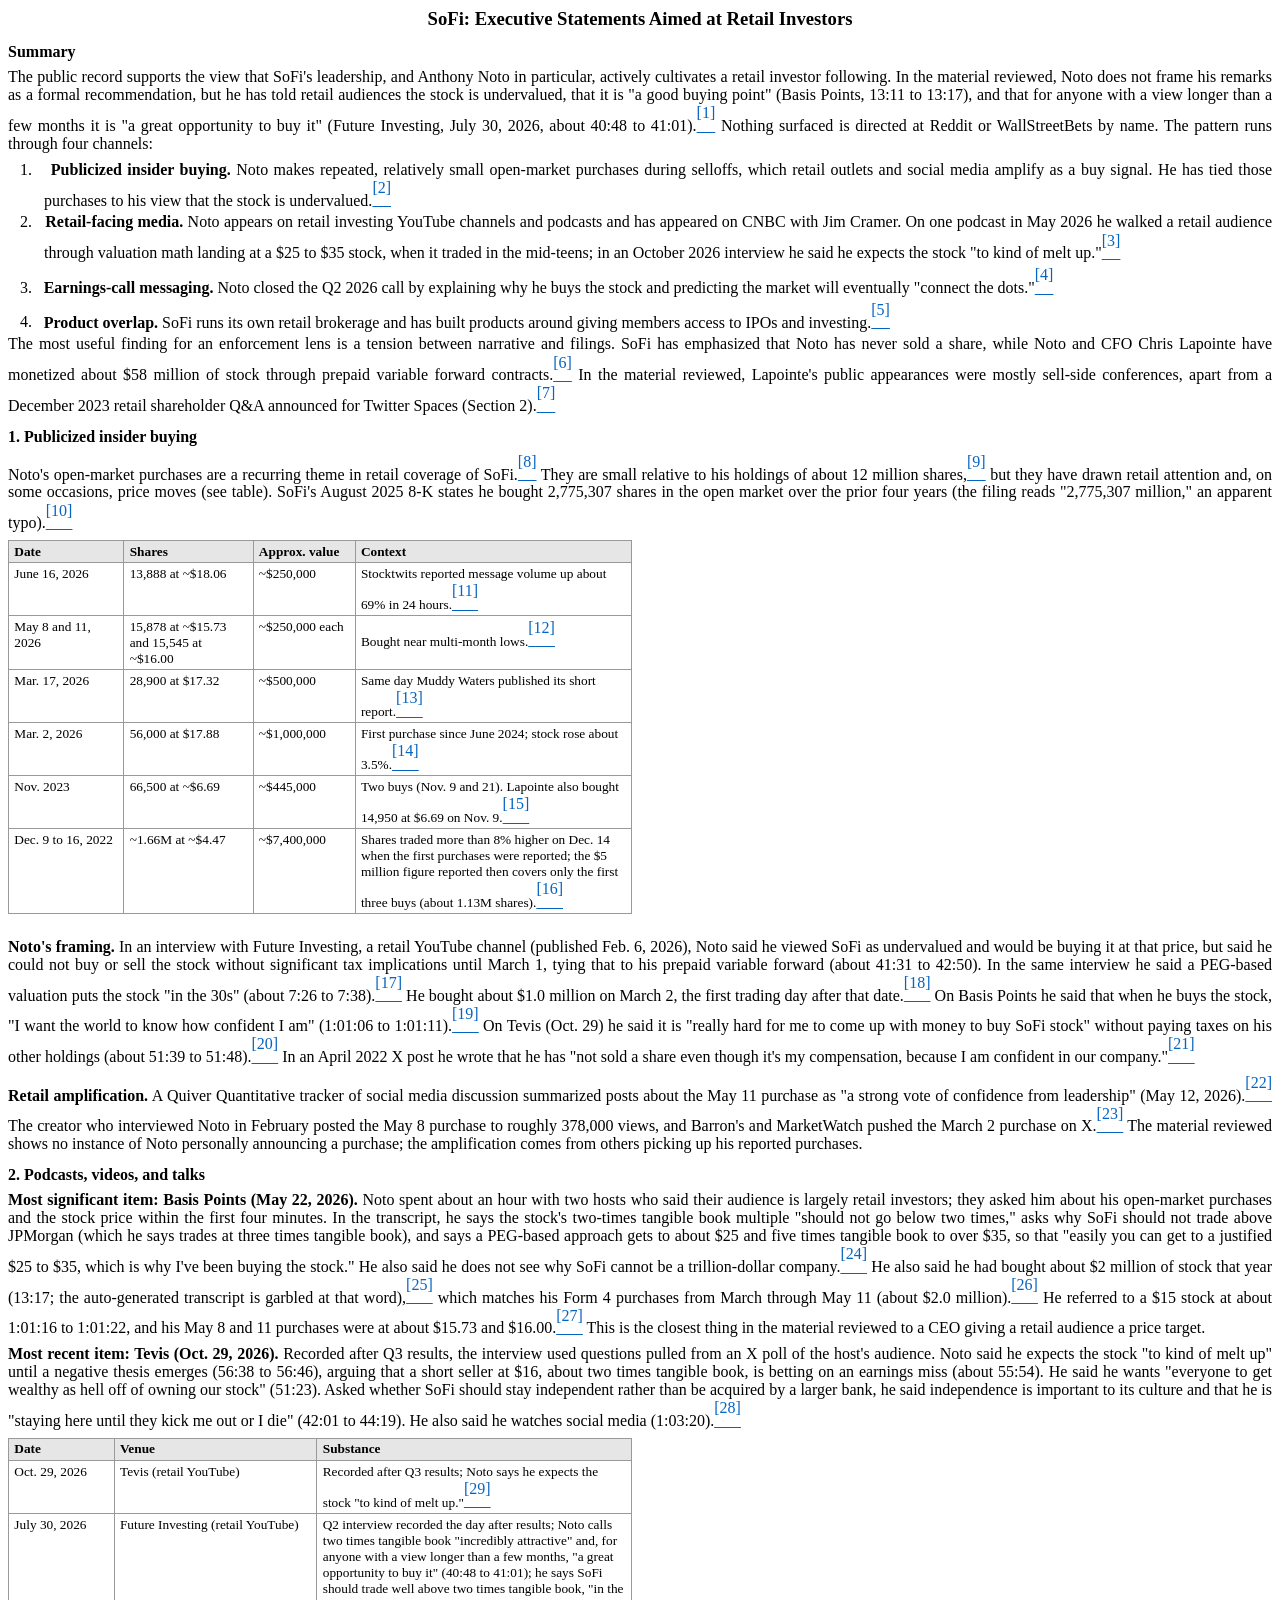
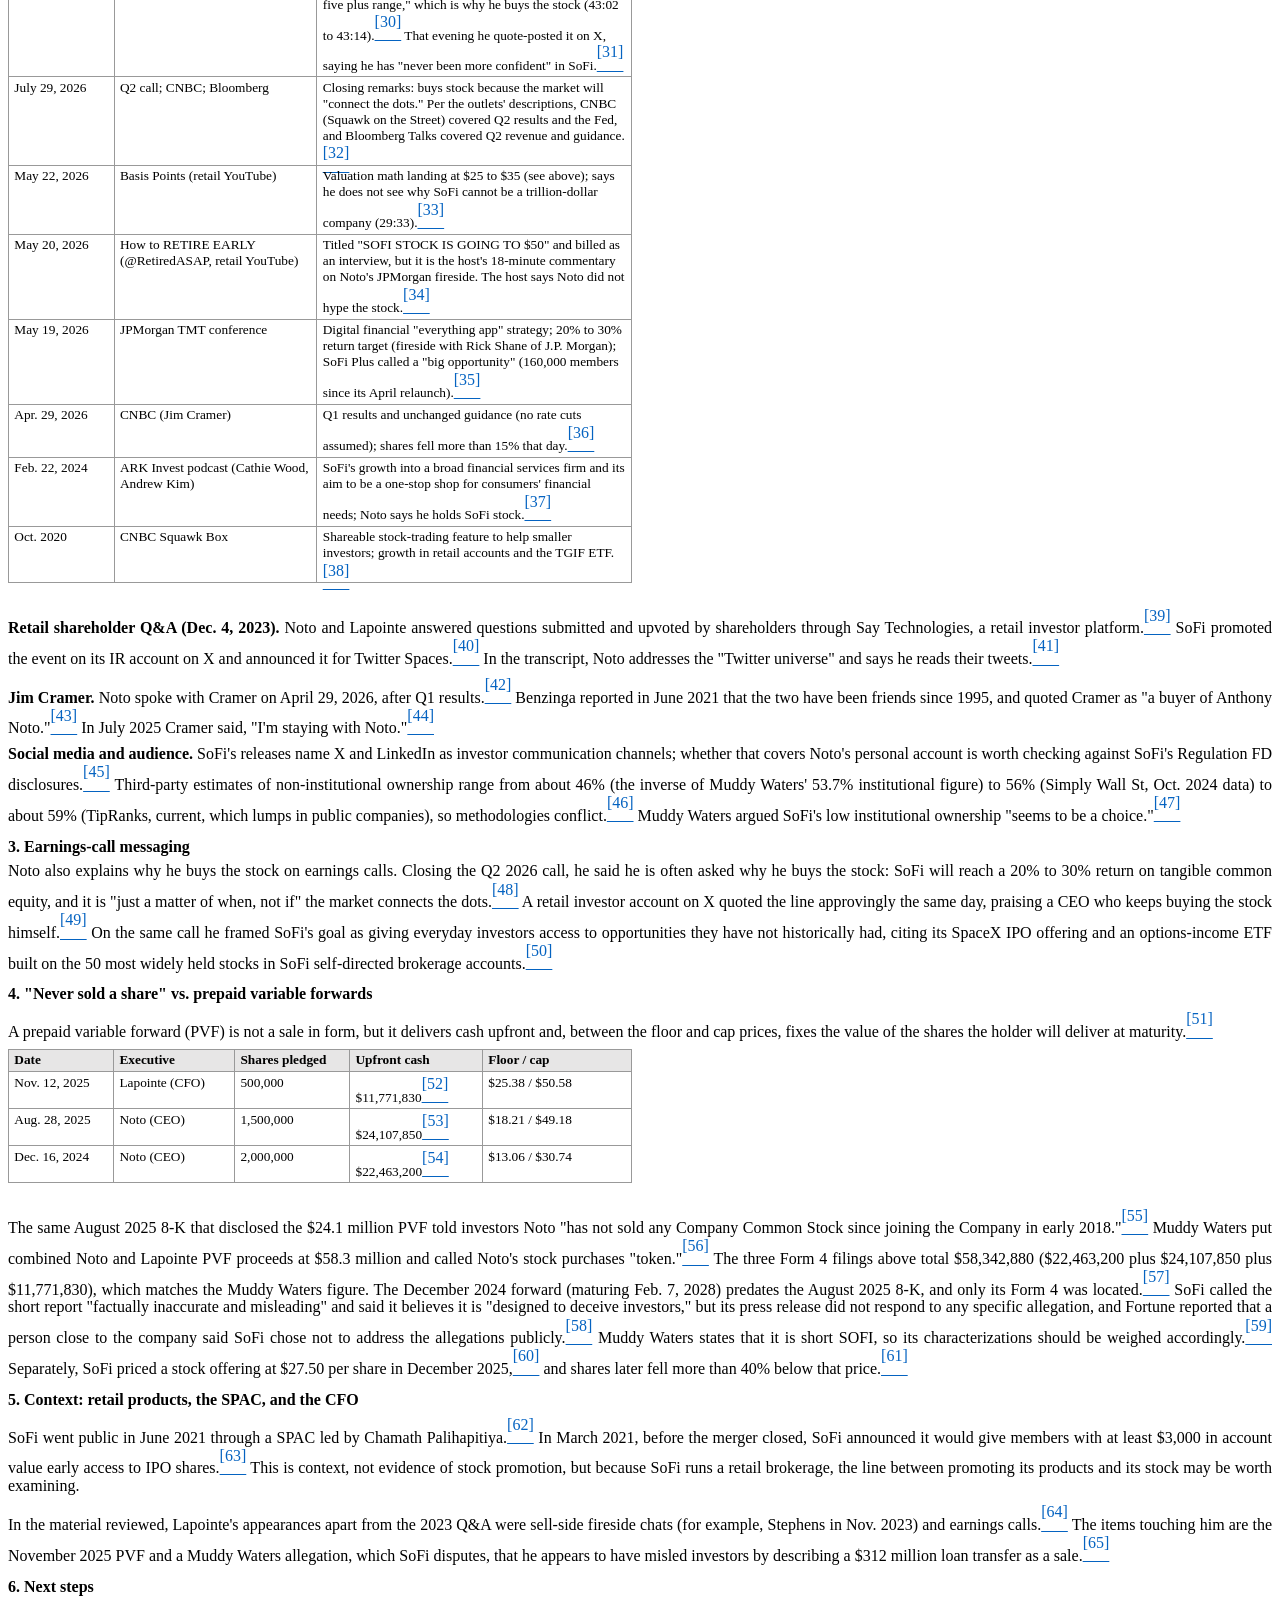
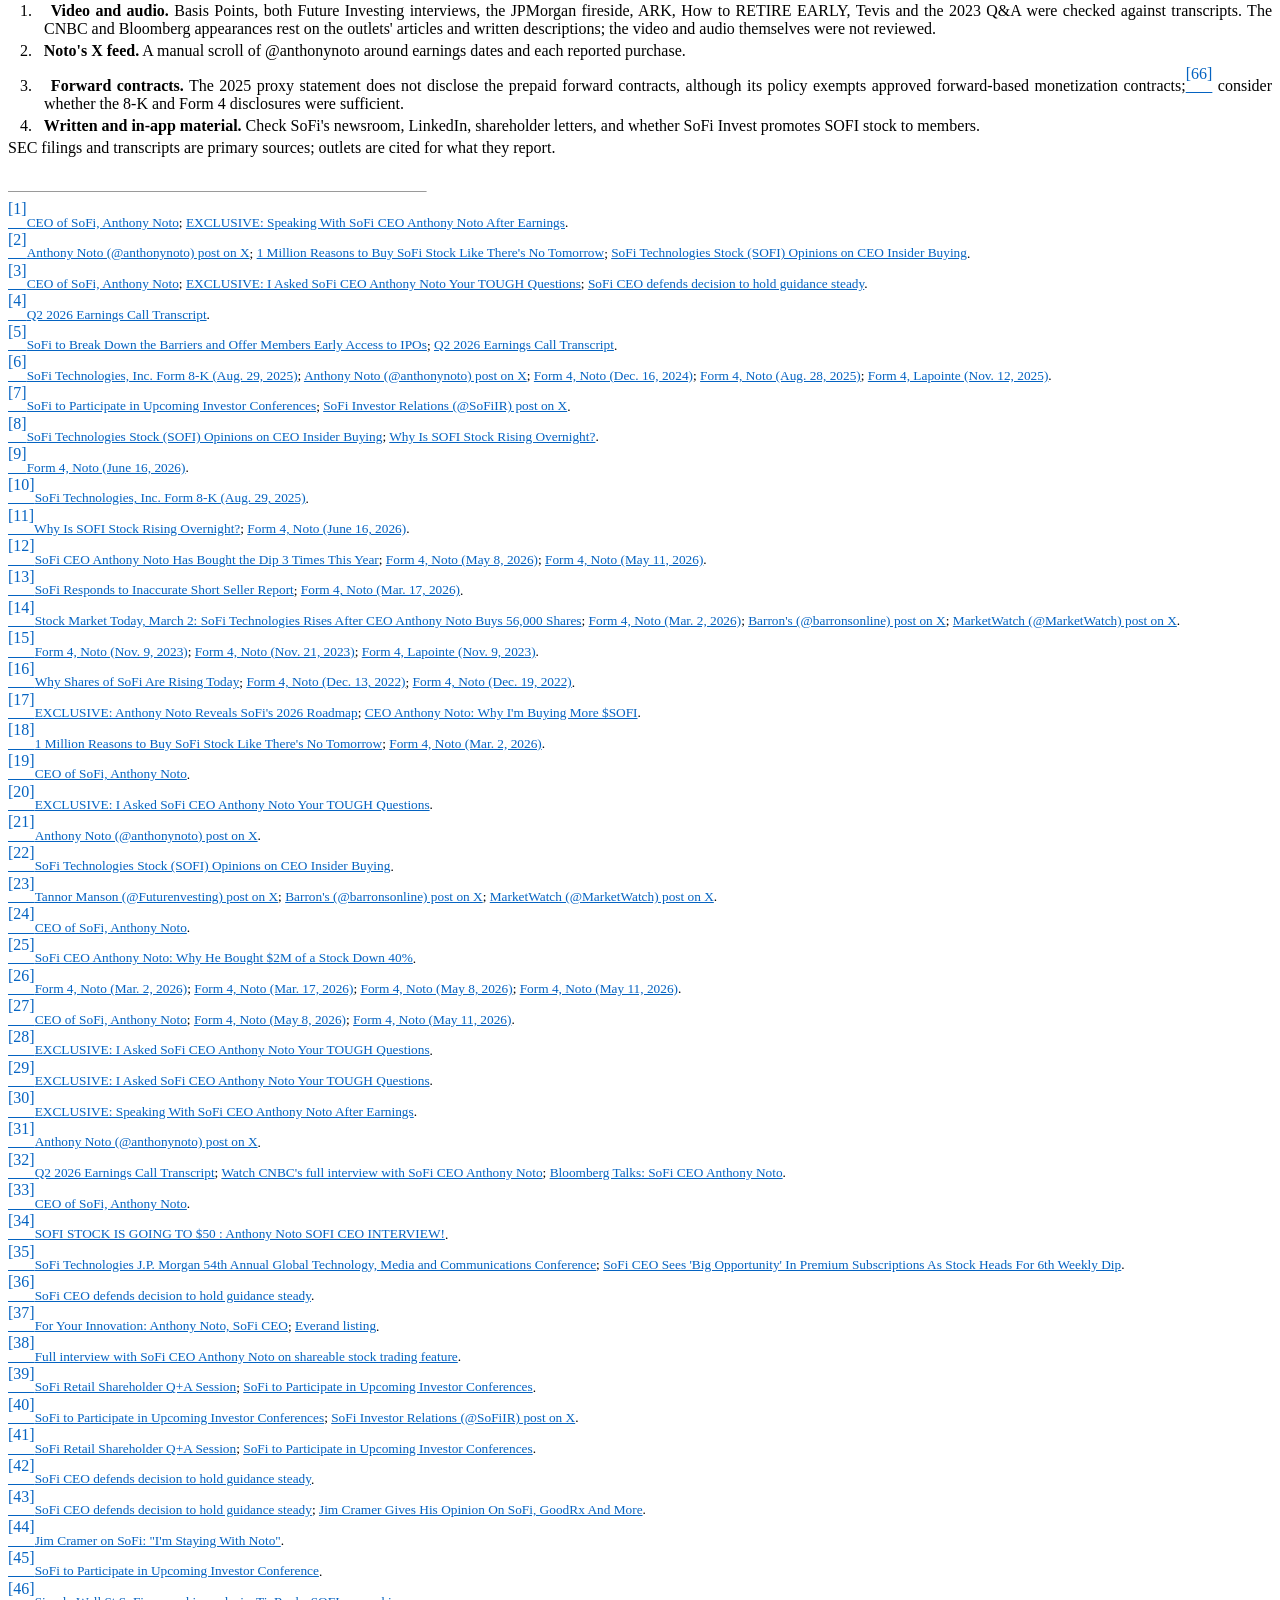
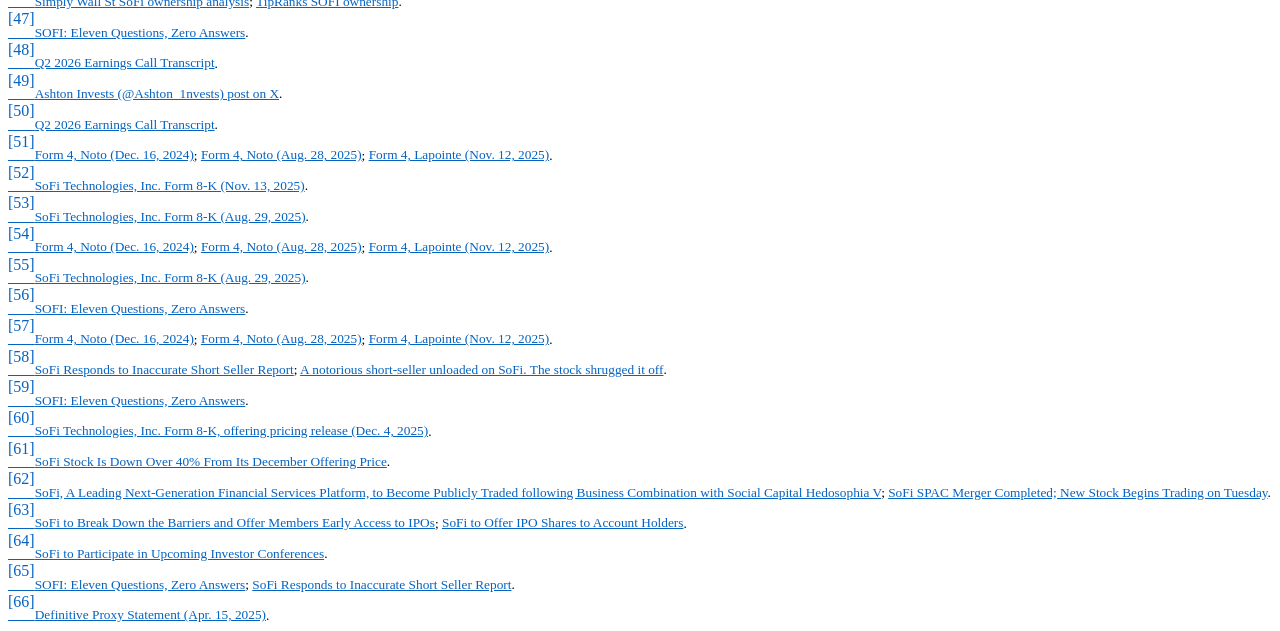
==== commit 57d096b4: "Add SoFi: Executive Statements Aimed at Retail Investors" ====
--- a/docs/sofi-executive-statements-aimed-at-retail-investors.html
+++ b/docs/sofi-executive-statements-aimed-at-retail-investors.html
@@ -720,9 +720,9 @@
 	{page:WordSection1;}
  /* List Definitions */
  @list l0
-	{mso-list-id:772281686;
+	{mso-list-id:1851554975;
 	mso-list-type:hybrid;
-	mso-list-template-ids:1976970224 605861084 -330897348 -28794726 -656132676 -133249542 -1846525532 -1369961970 180883960 -1559066576;}
+	mso-list-template-ids:1593758542 -572251658 1547736744 1231730410 -1043810436 -1917293648 -1506350306 -2141798274 749487294 -1574645584;}
 @list l0:level1
 	{mso-level-tab-stop:none;
 	mso-level-number-position:left;
@@ -785,9 +785,9 @@
 	margin-left:0in;
 	text-indent:0in;}
 @list l1
-	{mso-list-id:1171944178;
+	{mso-list-id:2014185618;
 	mso-list-type:hybrid;
-	mso-list-template-ids:447668724 -93538442 -1061541100 219813918 2040795332 1835814084 -1808366472 -1821097878 -1664695336 -1083422098;}
+	mso-list-template-ids:-812462990 -1412769318 648037442 677403454 -761509156 1449683184 1246004118 1863190708 1590211722 -1634066274;}
 @list l1:level1
 	{mso-level-tab-stop:none;
 	mso-level-number-position:left;
@@ -973,27 +973,32 @@
 0in;page-break-after:avoid'>1. Publicized insider buying<o:p></o:p></h2>
 
 <p class=MsoNormal style='margin-bottom:6.0pt;text-align:justify'>Noto's
-open-market purchases are a recurring theme in retail coverage of SoFi. They
-are small relative to his holdings of about 12 million shares,<a
+open-market purchases are a recurring theme in retail coverage of SoFi.<a
 style='mso-footnote-id:ftn8' href="#_ftn8" name="_ftnref8" title=""><span
 class=MsoFootnoteReference><span style='mso-special-character:footnote'><![if !supportFootnotes]><span
 class=MsoFootnoteReference><span style='font-size:12.0pt;font-family:"Times New Roman",serif;
 mso-fareast-font-family:"Times New Roman";mso-ansi-language:EN-US;mso-fareast-language:
 EN-US;mso-bidi-language:AR-SA'>[8]</span></span><![endif]></span></span></a>
+They are small relative to his holdings of about 12 million shares,<a
+style='mso-footnote-id:ftn9' href="#_ftn9" name="_ftnref9" title=""><span
+class=MsoFootnoteReference><span style='mso-special-character:footnote'><![if !supportFootnotes]><span
+class=MsoFootnoteReference><span style='font-size:12.0pt;font-family:"Times New Roman",serif;
+mso-fareast-font-family:"Times New Roman";mso-ansi-language:EN-US;mso-fareast-language:
+EN-US;mso-bidi-language:AR-SA'>[9]</span></span><![endif]></span></span></a>
 but they have drawn retail attention and, on some occasions, price moves (see
 table). SoFi's August 2025 8-K states he bought 2,775,307 shares in the open
 market over the prior four years (the filing reads &quot;2,775,307
-million,&quot; an apparent typo).<a style='mso-footnote-id:ftn9' href="#_ftn9"
-name="_ftnref9" title=""><span class=MsoFootnoteReference><span
+million,&quot; an apparent typo).<a style='mso-footnote-id:ftn10' href="#_ftn10"
+name="_ftnref10" title=""><span class=MsoFootnoteReference><span
 style='mso-special-character:footnote'><![if !supportFootnotes]><span
 class=MsoFootnoteReference><span style='font-size:12.0pt;font-family:"Times New Roman",serif;
 mso-fareast-font-family:"Times New Roman";mso-ansi-language:EN-US;mso-fareast-language:
-EN-US;mso-bidi-language:AR-SA'>[9]</span></span><![endif]></span></span></a><o:p></o:p></p>
+EN-US;mso-bidi-language:AR-SA'>[10]</span></span><![endif]></span></span></a><o:p></o:p></p>
 
 <table class=MsoNormalTable border=1 cellspacing=0 cellpadding=0 width=624
  style='width:6.5in;border-collapse:collapse;border:none;mso-border-alt:solid windowtext .5pt;
- mso-padding-alt:0in .5pt 0in .5pt;mso-border-insideh:.5pt solid windowtext;
- mso-border-insidev:.5pt solid windowtext'>
+ mso-yfti-tbllook:1184;mso-padding-alt:0in .5pt 0in .5pt;mso-border-insideh:
+ .5pt solid windowtext;mso-border-insidev:.5pt solid windowtext'>
  <thead>
   <tr style='mso-yfti-irow:0;mso-yfti-firstrow:yes'>
    <td width=113 valign=top style='width:85.0pt;border:solid #999999 1.0pt;
@@ -1044,12 +1049,12 @@
   mso-border-top-alt:solid #999999 .5pt;mso-border-left-alt:solid #999999 .5pt;
   mso-border-alt:solid #999999 .5pt;padding:2.0pt 4.0pt 2.0pt 4.0pt'>
   <p class=MsoNormal><span style='font-size:10.0pt'>Stocktwits reported message
-  volume up about 69% in 24 hours.</span><a style='mso-footnote-id:ftn10'
-  href="#_ftn10" name="_ftnref10" title=""><span class=MsoFootnoteReference><span
+  volume up about 69% in 24 hours.</span><a style='mso-footnote-id:ftn11'
+  href="#_ftn11" name="_ftnref11" title=""><span class=MsoFootnoteReference><span
   style='mso-special-character:footnote'><![if !supportFootnotes]><span
   class=MsoFootnoteReference><span style='font-size:12.0pt;font-family:"Times New Roman",serif;
   mso-fareast-font-family:"Times New Roman";mso-ansi-language:EN-US;mso-fareast-language:
-  EN-US;mso-bidi-language:AR-SA'>[10]</span></span><![endif]></span></span></a><o:p></o:p></p>
+  EN-US;mso-bidi-language:AR-SA'>[11]</span></span><![endif]></span></span></a><o:p></o:p></p>
   </td>
  </tr>
  <tr style='mso-yfti-irow:2;page-break-inside:avoid'>
@@ -1076,12 +1081,12 @@
   mso-border-top-alt:solid #999999 .5pt;mso-border-left-alt:solid #999999 .5pt;
   mso-border-alt:solid #999999 .5pt;padding:2.0pt 4.0pt 2.0pt 4.0pt'>
   <p class=MsoNormal><span style='font-size:10.0pt'>Bought near multi-month
-  lows.</span><a style='mso-footnote-id:ftn11' href="#_ftn11" name="_ftnref11"
+  lows.</span><a style='mso-footnote-id:ftn12' href="#_ftn12" name="_ftnref12"
   title=""><span class=MsoFootnoteReference><span style='mso-special-character:
   footnote'><![if !supportFootnotes]><span class=MsoFootnoteReference><span
   style='font-size:12.0pt;font-family:"Times New Roman",serif;mso-fareast-font-family:
   "Times New Roman";mso-ansi-language:EN-US;mso-fareast-language:EN-US;
-  mso-bidi-language:AR-SA'>[11]</span></span><![endif]></span></span></a><o:p></o:p></p>
+  mso-bidi-language:AR-SA'>[12]</span></span><![endif]></span></span></a><o:p></o:p></p>
   </td>
  </tr>
  <tr style='mso-yfti-irow:3;page-break-inside:avoid'>
@@ -1107,12 +1112,12 @@
   mso-border-top-alt:solid #999999 .5pt;mso-border-left-alt:solid #999999 .5pt;
   mso-border-alt:solid #999999 .5pt;padding:2.0pt 4.0pt 2.0pt 4.0pt'>
   <p class=MsoNormal><span style='font-size:10.0pt'>Same day Muddy Waters
-  published its short report.</span><a style='mso-footnote-id:ftn12'
-  href="#_ftn12" name="_ftnref12" title=""><span class=MsoFootnoteReference><span
+  published its short report.</span><a style='mso-footnote-id:ftn13'
+  href="#_ftn13" name="_ftnref13" title=""><span class=MsoFootnoteReference><span
   style='mso-special-character:footnote'><![if !supportFootnotes]><span
   class=MsoFootnoteReference><span style='font-size:12.0pt;font-family:"Times New Roman",serif;
   mso-fareast-font-family:"Times New Roman";mso-ansi-language:EN-US;mso-fareast-language:
-  EN-US;mso-bidi-language:AR-SA'>[12]</span></span><![endif]></span></span></a><o:p></o:p></p>
+  EN-US;mso-bidi-language:AR-SA'>[13]</span></span><![endif]></span></span></a><o:p></o:p></p>
   </td>
  </tr>
  <tr style='mso-yfti-irow:4;page-break-inside:avoid'>
@@ -1138,12 +1143,12 @@
   mso-border-top-alt:solid #999999 .5pt;mso-border-left-alt:solid #999999 .5pt;
   mso-border-alt:solid #999999 .5pt;padding:2.0pt 4.0pt 2.0pt 4.0pt'>
   <p class=MsoNormal><span style='font-size:10.0pt'>First purchase since June
-  2024; stock rose about 3.5%.</span><a style='mso-footnote-id:ftn13'
-  href="#_ftn13" name="_ftnref13" title=""><span class=MsoFootnoteReference><span
+  2024; stock rose about 3.5%.</span><a style='mso-footnote-id:ftn14'
+  href="#_ftn14" name="_ftnref14" title=""><span class=MsoFootnoteReference><span
   style='mso-special-character:footnote'><![if !supportFootnotes]><span
   class=MsoFootnoteReference><span style='font-size:12.0pt;font-family:"Times New Roman",serif;
   mso-fareast-font-family:"Times New Roman";mso-ansi-language:EN-US;mso-fareast-language:
-  EN-US;mso-bidi-language:AR-SA'>[13]</span></span><![endif]></span></span></a><o:p></o:p></p>
+  EN-US;mso-bidi-language:AR-SA'>[14]</span></span><![endif]></span></span></a><o:p></o:p></p>
   </td>
  </tr>
  <tr style='mso-yfti-irow:5;page-break-inside:avoid'>
@@ -1170,11 +1175,11 @@
   mso-border-alt:solid #999999 .5pt;padding:2.0pt 4.0pt 2.0pt 4.0pt'>
   <p class=MsoNormal><span style='font-size:10.0pt'>Two buys (Nov. 9 and 21).
   Lapointe also bought 14,950 at $6.69 on Nov. 9.</span><a style='mso-footnote-id:
-  ftn14' href="#_ftn14" name="_ftnref14" title=""><span
+  ftn15' href="#_ftn15" name="_ftnref15" title=""><span
   class=MsoFootnoteReference><span style='mso-special-character:footnote'><![if !supportFootnotes]><span
   class=MsoFootnoteReference><span style='font-size:12.0pt;font-family:"Times New Roman",serif;
   mso-fareast-font-family:"Times New Roman";mso-ansi-language:EN-US;mso-fareast-language:
-  EN-US;mso-bidi-language:AR-SA'>[14]</span></span><![endif]></span></span></a><o:p></o:p></p>
+  EN-US;mso-bidi-language:AR-SA'>[15]</span></span><![endif]></span></span></a><o:p></o:p></p>
   </td>
  </tr>
  <tr style='mso-yfti-irow:6;mso-yfti-lastrow:yes;page-break-inside:avoid'>
@@ -1202,11 +1207,11 @@
   <p class=MsoNormal><span style='font-size:10.0pt'>Shares traded more than 8%
   higher on Dec. 14 when the first purchases were reported; the $5 million
   figure reported then covers only the first three buys (about 1.13M shares).</span><a
-  style='mso-footnote-id:ftn15' href="#_ftn15" name="_ftnref15" title=""><span
+  style='mso-footnote-id:ftn16' href="#_ftn16" name="_ftnref16" title=""><span
   class=MsoFootnoteReference><span style='mso-special-character:footnote'><![if !supportFootnotes]><span
   class=MsoFootnoteReference><span style='font-size:12.0pt;font-family:"Times New Roman",serif;
   mso-fareast-font-family:"Times New Roman";mso-ansi-language:EN-US;mso-fareast-language:
-  EN-US;mso-bidi-language:AR-SA'>[15]</span></span><![endif]></span></span></a><o:p></o:p></p>
+  EN-US;mso-bidi-language:AR-SA'>[16]</span></span><![endif]></span></span></a><o:p></o:p></p>
   </td>
  </tr>
 </table>
@@ -1220,56 +1225,56 @@
 significant tax implications until March 1, tying that to his prepaid variable
 forward (about 41:31 to 42:50). In the same interview he said a PEG-based
 valuation puts the stock &quot;in the 30s&quot; (about 7:26 to 7:38).<a
-style='mso-footnote-id:ftn16' href="#_ftn16" name="_ftnref16" title=""><span
-class=MsoFootnoteReference><span style='mso-special-character:footnote'><![if !supportFootnotes]><span
-class=MsoFootnoteReference><span style='font-size:12.0pt;font-family:"Times New Roman",serif;
-mso-fareast-font-family:"Times New Roman";mso-ansi-language:EN-US;mso-fareast-language:
-EN-US;mso-bidi-language:AR-SA'>[16]</span></span><![endif]></span></span></a>
-He bought about $1.0 million on March 2, the first trading day after that date.<a
 style='mso-footnote-id:ftn17' href="#_ftn17" name="_ftnref17" title=""><span
 class=MsoFootnoteReference><span style='mso-special-character:footnote'><![if !supportFootnotes]><span
 class=MsoFootnoteReference><span style='font-size:12.0pt;font-family:"Times New Roman",serif;
 mso-fareast-font-family:"Times New Roman";mso-ansi-language:EN-US;mso-fareast-language:
 EN-US;mso-bidi-language:AR-SA'>[17]</span></span><![endif]></span></span></a>
+He bought about $1.0 million on March 2, the first trading day after that date.<a
+style='mso-footnote-id:ftn18' href="#_ftn18" name="_ftnref18" title=""><span
+class=MsoFootnoteReference><span style='mso-special-character:footnote'><![if !supportFootnotes]><span
+class=MsoFootnoteReference><span style='font-size:12.0pt;font-family:"Times New Roman",serif;
+mso-fareast-font-family:"Times New Roman";mso-ansi-language:EN-US;mso-fareast-language:
+EN-US;mso-bidi-language:AR-SA'>[18]</span></span><![endif]></span></span></a>
 On Basis Points he said that when he buys the stock, &quot;I want the world to
 know how confident I am&quot; (1:01:06 to 1:01:11).<a style='mso-footnote-id:
-ftn18' href="#_ftn18" name="_ftnref18" title=""><span
+ftn19' href="#_ftn19" name="_ftnref19" title=""><span
 class=MsoFootnoteReference><span style='mso-special-character:footnote'><![if !supportFootnotes]><span
 class=MsoFootnoteReference><span style='font-size:12.0pt;font-family:"Times New Roman",serif;
 mso-fareast-font-family:"Times New Roman";mso-ansi-language:EN-US;mso-fareast-language:
-EN-US;mso-bidi-language:AR-SA'>[18]</span></span><![endif]></span></span></a>
+EN-US;mso-bidi-language:AR-SA'>[19]</span></span><![endif]></span></span></a>
 On Tevis (Oct. 29) he said it is &quot;really hard for me to come up with money
 to buy SoFi stock&quot; without paying taxes on his other holdings (about 51:39
-to 51:48).<a style='mso-footnote-id:ftn19' href="#_ftn19" name="_ftnref19"
+to 51:48).<a style='mso-footnote-id:ftn20' href="#_ftn20" name="_ftnref20"
 title=""><span class=MsoFootnoteReference><span style='mso-special-character:
 footnote'><![if !supportFootnotes]><span class=MsoFootnoteReference><span
 style='font-size:12.0pt;font-family:"Times New Roman",serif;mso-fareast-font-family:
 "Times New Roman";mso-ansi-language:EN-US;mso-fareast-language:EN-US;
-mso-bidi-language:AR-SA'>[19]</span></span><![endif]></span></span></a> In an
+mso-bidi-language:AR-SA'>[20]</span></span><![endif]></span></span></a> In an
 April 2022 X post he wrote that he has &quot;not sold a share even though it's
 my compensation, because I am confident in our company.&quot;<a
-style='mso-footnote-id:ftn20' href="#_ftn20" name="_ftnref20" title=""><span
+style='mso-footnote-id:ftn21' href="#_ftn21" name="_ftnref21" title=""><span
 class=MsoFootnoteReference><span style='mso-special-character:footnote'><![if !supportFootnotes]><span
 class=MsoFootnoteReference><span style='font-size:12.0pt;font-family:"Times New Roman",serif;
 mso-fareast-font-family:"Times New Roman";mso-ansi-language:EN-US;mso-fareast-language:
-EN-US;mso-bidi-language:AR-SA'>[20]</span></span><![endif]></span></span></a><o:p></o:p></p>
+EN-US;mso-bidi-language:AR-SA'>[21]</span></span><![endif]></span></span></a><o:p></o:p></p>
 
 <p class=MsoNormal style='margin-bottom:6.0pt;text-align:justify'><b>Retail
 amplification.</b> A Quiver Quantitative tracker of social media discussion
 summarized posts about the May 11 purchase as &quot;a strong vote of confidence
-from leadership&quot; (May 12, 2026).<a style='mso-footnote-id:ftn21'
-href="#_ftn21" name="_ftnref21" title=""><span class=MsoFootnoteReference><span
+from leadership&quot; (May 12, 2026).<a style='mso-footnote-id:ftn22'
+href="#_ftn22" name="_ftnref22" title=""><span class=MsoFootnoteReference><span
 style='mso-special-character:footnote'><![if !supportFootnotes]><span
 class=MsoFootnoteReference><span style='font-size:12.0pt;font-family:"Times New Roman",serif;
 mso-fareast-font-family:"Times New Roman";mso-ansi-language:EN-US;mso-fareast-language:
-EN-US;mso-bidi-language:AR-SA'>[21]</span></span><![endif]></span></span></a>
+EN-US;mso-bidi-language:AR-SA'>[22]</span></span><![endif]></span></span></a>
 The creator who interviewed Noto in February posted the May 8 purchase to
 roughly 378,000 views, and Barron's and MarketWatch pushed the March 2 purchase
-on X.<a style='mso-footnote-id:ftn22' href="#_ftn22" name="_ftnref22" title=""><span
+on X.<a style='mso-footnote-id:ftn23' href="#_ftn23" name="_ftnref23" title=""><span
 class=MsoFootnoteReference><span style='mso-special-character:footnote'><![if !supportFootnotes]><span
 class=MsoFootnoteReference><span style='font-size:12.0pt;font-family:"Times New Roman",serif;
 mso-fareast-font-family:"Times New Roman";mso-ansi-language:EN-US;mso-fareast-language:
-EN-US;mso-bidi-language:AR-SA'>[22]</span></span><![endif]></span></span></a>
+EN-US;mso-bidi-language:AR-SA'>[23]</span></span><![endif]></span></span></a>
 The material reviewed shows no instance of Noto personally announcing a
 purchase; the amplification comes from others picking up his reported
 purchases.<o:p></o:p></p>
@@ -1287,29 +1292,35 @@
 says a PEG-based approach gets to about $25 and five times tangible book to
 over $35, so that &quot;easily you can get to a justified $25 to $35, which is
 why I've been buying the stock.&quot; He also said he does not see why SoFi
-cannot be a trillion-dollar company.<a style='mso-footnote-id:ftn23'
-href="#_ftn23" name="_ftnref23" title=""><span class=MsoFootnoteReference><span
+cannot be a trillion-dollar company.<a style='mso-footnote-id:ftn24'
+href="#_ftn24" name="_ftnref24" title=""><span class=MsoFootnoteReference><span
 style='mso-special-character:footnote'><![if !supportFootnotes]><span
 class=MsoFootnoteReference><span style='font-size:12.0pt;font-family:"Times New Roman",serif;
 mso-fareast-font-family:"Times New Roman";mso-ansi-language:EN-US;mso-fareast-language:
-EN-US;mso-bidi-language:AR-SA'>[23]</span></span><![endif]></span></span></a>
+EN-US;mso-bidi-language:AR-SA'>[24]</span></span><![endif]></span></span></a>
 He also said he had bought about $2 million of stock that year (13:17; the
 auto-generated transcript is garbled at that word),<a style='mso-footnote-id:
-ftn24' href="#_ftn24" name="_ftnref24" title=""><span
+ftn25' href="#_ftn25" name="_ftnref25" title=""><span
 class=MsoFootnoteReference><span style='mso-special-character:footnote'><![if !supportFootnotes]><span
 class=MsoFootnoteReference><span style='font-size:12.0pt;font-family:"Times New Roman",serif;
 mso-fareast-font-family:"Times New Roman";mso-ansi-language:EN-US;mso-fareast-language:
-EN-US;mso-bidi-language:AR-SA'>[24]</span></span><![endif]></span></span></a>
+EN-US;mso-bidi-language:AR-SA'>[25]</span></span><![endif]></span></span></a>
 which matches his Form 4 purchases from March through May 11 (about $2.0
-million).<a style='mso-footnote-id:ftn25' href="#_ftn25" name="_ftnref25"
+million).<a style='mso-footnote-id:ftn26' href="#_ftn26" name="_ftnref26"
 title=""><span class=MsoFootnoteReference><span style='mso-special-character:
 footnote'><![if !supportFootnotes]><span class=MsoFootnoteReference><span
 style='font-size:12.0pt;font-family:"Times New Roman",serif;mso-fareast-font-family:
 "Times New Roman";mso-ansi-language:EN-US;mso-fareast-language:EN-US;
-mso-bidi-language:AR-SA'>[25]</span></span><![endif]></span></span></a> He
+mso-bidi-language:AR-SA'>[26]</span></span><![endif]></span></span></a> He
 referred to a $15 stock at about 1:01:16 to 1:01:22, and his May 8 and 11
-purchases were at about $15.73 and $16.00. This is the closest thing in the
-material reviewed to a CEO giving a retail audience a price target.<o:p></o:p></p>
+purchases were at about $15.73 and $16.00.<a style='mso-footnote-id:ftn27'
+href="#_ftn27" name="_ftnref27" title=""><span class=MsoFootnoteReference><span
+style='mso-special-character:footnote'><![if !supportFootnotes]><span
+class=MsoFootnoteReference><span style='font-size:12.0pt;font-family:"Times New Roman",serif;
+mso-fareast-font-family:"Times New Roman";mso-ansi-language:EN-US;mso-fareast-language:
+EN-US;mso-bidi-language:AR-SA'>[27]</span></span><![endif]></span></span></a>
+This is the closest thing in the material reviewed to a CEO giving a retail
+audience a price target.<o:p></o:p></p>
 
 <p class=MsoNormal style='margin-bottom:6.0pt;text-align:justify'><b>Most
 recent item: Tevis (Oct. 29, 2026).</b> Recorded after Q3 results, the
@@ -1321,17 +1332,17 @@
 (51:23). Asked whether SoFi should stay independent rather than be acquired by
 a larger bank, he said independence is important to its culture and that he is
 &quot;staying here until they kick me out or I die&quot; (42:01 to 44:19). He
-also said he watches social media (1:03:20).<a style='mso-footnote-id:ftn26'
-href="#_ftn26" name="_ftnref26" title=""><span class=MsoFootnoteReference><span
+also said he watches social media (1:03:20).<a style='mso-footnote-id:ftn28'
+href="#_ftn28" name="_ftnref28" title=""><span class=MsoFootnoteReference><span
 style='mso-special-character:footnote'><![if !supportFootnotes]><span
 class=MsoFootnoteReference><span style='font-size:12.0pt;font-family:"Times New Roman",serif;
 mso-fareast-font-family:"Times New Roman";mso-ansi-language:EN-US;mso-fareast-language:
-EN-US;mso-bidi-language:AR-SA'>[26]</span></span><![endif]></span></span></a><o:p></o:p></p>
+EN-US;mso-bidi-language:AR-SA'>[28]</span></span><![endif]></span></span></a><o:p></o:p></p>
 
 <table class=MsoNormalTable border=1 cellspacing=0 cellpadding=0 width=624
  style='width:6.5in;border-collapse:collapse;border:none;mso-border-alt:solid windowtext .5pt;
- mso-padding-alt:0in .5pt 0in .5pt;mso-border-insideh:.5pt solid windowtext;
- mso-border-insidev:.5pt solid windowtext'>
+ mso-yfti-tbllook:1184;mso-padding-alt:0in .5pt 0in .5pt;mso-border-insideh:
+ .5pt solid windowtext;mso-border-insidev:.5pt solid windowtext'>
  <thead>
   <tr style='mso-yfti-irow:0;mso-yfti-firstrow:yes'>
    <td width=100 valign=top style='width:75.0pt;border:solid #999999 1.0pt;
@@ -1371,11 +1382,11 @@
   mso-border-alt:solid #999999 .5pt;padding:2.0pt 4.0pt 2.0pt 4.0pt'>
   <p class=MsoNormal><span style='font-size:10.0pt'>Recorded after Q3 results;
   Noto says he expects the stock &quot;to kind of melt up.&quot;</span><a
-  style='mso-footnote-id:ftn27' href="#_ftn27" name="_ftnref27" title=""><span
+  style='mso-footnote-id:ftn29' href="#_ftn29" name="_ftnref29" title=""><span
   class=MsoFootnoteReference><span style='mso-special-character:footnote'><![if !supportFootnotes]><span
   class=MsoFootnoteReference><span style='font-size:12.0pt;font-family:"Times New Roman",serif;
   mso-fareast-font-family:"Times New Roman";mso-ansi-language:EN-US;mso-fareast-language:
-  EN-US;mso-bidi-language:AR-SA'>[27]</span></span><![endif]></span></span></a><o:p></o:p></p>
+  EN-US;mso-bidi-language:AR-SA'>[29]</span></span><![endif]></span></span></a><o:p></o:p></p>
   </td>
  </tr>
  <tr style='mso-yfti-irow:2;page-break-inside:avoid'>
@@ -1401,18 +1412,18 @@
   &quot;a great opportunity to buy it&quot; (40:48 to 41:01); he says SoFi
   should trade well above two times tangible book, &quot;in the five plus
   range,&quot; which is why he buys the stock (43:02 to 43:14).</span><a
-  style='mso-footnote-id:ftn28' href="#_ftn28" name="_ftnref28" title=""><span
+  style='mso-footnote-id:ftn30' href="#_ftn30" name="_ftnref30" title=""><span
   class=MsoFootnoteReference><span style='mso-special-character:footnote'><![if !supportFootnotes]><span
   class=MsoFootnoteReference><span style='font-size:12.0pt;font-family:"Times New Roman",serif;
   mso-fareast-font-family:"Times New Roman";mso-ansi-language:EN-US;mso-fareast-language:
-  EN-US;mso-bidi-language:AR-SA'>[28]</span></span><![endif]></span></span></a><span
+  EN-US;mso-bidi-language:AR-SA'>[30]</span></span><![endif]></span></span></a><span
   style='font-size:10.0pt'> That evening he quote-posted it on X, saying he has
   &quot;never been more confident&quot; in SoFi.</span><a style='mso-footnote-id:
-  ftn29' href="#_ftn29" name="_ftnref29" title=""><span
+  ftn31' href="#_ftn31" name="_ftnref31" title=""><span
   class=MsoFootnoteReference><span style='mso-special-character:footnote'><![if !supportFootnotes]><span
   class=MsoFootnoteReference><span style='font-size:12.0pt;font-family:"Times New Roman",serif;
   mso-fareast-font-family:"Times New Roman";mso-ansi-language:EN-US;mso-fareast-language:
-  EN-US;mso-bidi-language:AR-SA'>[29]</span></span><![endif]></span></span></a><o:p></o:p></p>
+  EN-US;mso-bidi-language:AR-SA'>[31]</span></span><![endif]></span></span></a><o:p></o:p></p>
   </td>
  </tr>
  <tr style='mso-yfti-irow:3;page-break-inside:avoid'>
@@ -1435,11 +1446,11 @@
   because the market will &quot;connect the dots.&quot; Per the outlets'
   descriptions, CNBC (Squawk on the Street) covered Q2 results and the Fed, and
   Bloomberg Talks covered Q2 revenue and guidance.</span><a style='mso-footnote-id:
-  ftn30' href="#_ftn30" name="_ftnref30" title=""><span
+  ftn32' href="#_ftn32" name="_ftnref32" title=""><span
   class=MsoFootnoteReference><span style='mso-special-character:footnote'><![if !supportFootnotes]><span
   class=MsoFootnoteReference><span style='font-size:12.0pt;font-family:"Times New Roman",serif;
   mso-fareast-font-family:"Times New Roman";mso-ansi-language:EN-US;mso-fareast-language:
-  EN-US;mso-bidi-language:AR-SA'>[30]</span></span><![endif]></span></span></a><o:p></o:p></p>
+  EN-US;mso-bidi-language:AR-SA'>[32]</span></span><![endif]></span></span></a><o:p></o:p></p>
   </td>
  </tr>
  <tr style='mso-yfti-irow:4;page-break-inside:avoid'>
@@ -1461,12 +1472,12 @@
   mso-border-alt:solid #999999 .5pt;padding:2.0pt 4.0pt 2.0pt 4.0pt'>
   <p class=MsoNormal><span style='font-size:10.0pt'>Valuation math landing at
   $25 to $35 (see above); says he does not see why SoFi cannot be a
-  trillion-dollar company (29:33).</span><a style='mso-footnote-id:ftn31'
-  href="#_ftn31" name="_ftnref31" title=""><span class=MsoFootnoteReference><span
+  trillion-dollar company (29:33).</span><a style='mso-footnote-id:ftn33'
+  href="#_ftn33" name="_ftnref33" title=""><span class=MsoFootnoteReference><span
   style='mso-special-character:footnote'><![if !supportFootnotes]><span
   class=MsoFootnoteReference><span style='font-size:12.0pt;font-family:"Times New Roman",serif;
   mso-fareast-font-family:"Times New Roman";mso-ansi-language:EN-US;mso-fareast-language:
-  EN-US;mso-bidi-language:AR-SA'>[31]</span></span><![endif]></span></span></a><o:p></o:p></p>
+  EN-US;mso-bidi-language:AR-SA'>[33]</span></span><![endif]></span></span></a><o:p></o:p></p>
   </td>
  </tr>
  <tr style='mso-yfti-irow:5;page-break-inside:avoid'>
@@ -1489,12 +1500,12 @@
   <p class=MsoNormal><span style='font-size:10.0pt'>Titled &quot;SOFI STOCK IS
   GOING TO $50&quot; and billed as an interview, but it is the host's 18-minute
   commentary on Noto's JPMorgan fireside. The host says Noto did not hype the
-  stock.</span><a style='mso-footnote-id:ftn32' href="#_ftn32" name="_ftnref32"
+  stock.</span><a style='mso-footnote-id:ftn34' href="#_ftn34" name="_ftnref34"
   title=""><span class=MsoFootnoteReference><span style='mso-special-character:
   footnote'><![if !supportFootnotes]><span class=MsoFootnoteReference><span
   style='font-size:12.0pt;font-family:"Times New Roman",serif;mso-fareast-font-family:
   "Times New Roman";mso-ansi-language:EN-US;mso-fareast-language:EN-US;
-  mso-bidi-language:AR-SA'>[32]</span></span><![endif]></span></span></a><o:p></o:p></p>
+  mso-bidi-language:AR-SA'>[34]</span></span><![endif]></span></span></a><o:p></o:p></p>
   </td>
  </tr>
  <tr style='mso-yfti-irow:6;page-break-inside:avoid'>
@@ -1517,11 +1528,11 @@
   &quot;everything app&quot; strategy; 20% to 30% return target (fireside with
   Rick Shane of J.P. Morgan); SoFi Plus called a &quot;big opportunity&quot;
   (160,000 members since its April relaunch).</span><a style='mso-footnote-id:
-  ftn33' href="#_ftn33" name="_ftnref33" title=""><span
+  ftn35' href="#_ftn35" name="_ftnref35" title=""><span
   class=MsoFootnoteReference><span style='mso-special-character:footnote'><![if !supportFootnotes]><span
   class=MsoFootnoteReference><span style='font-size:12.0pt;font-family:"Times New Roman",serif;
   mso-fareast-font-family:"Times New Roman";mso-ansi-language:EN-US;mso-fareast-language:
-  EN-US;mso-bidi-language:AR-SA'>[33]</span></span><![endif]></span></span></a><o:p></o:p></p>
+  EN-US;mso-bidi-language:AR-SA'>[35]</span></span><![endif]></span></span></a><o:p></o:p></p>
   </td>
  </tr>
  <tr style='mso-yfti-irow:7;page-break-inside:avoid'>
@@ -1542,11 +1553,11 @@
   mso-border-alt:solid #999999 .5pt;padding:2.0pt 4.0pt 2.0pt 4.0pt'>
   <p class=MsoNormal><span style='font-size:10.0pt'>Q1 results and unchanged
   guidance (no rate cuts assumed); shares fell more than 15% that day.</span><a
-  style='mso-footnote-id:ftn34' href="#_ftn34" name="_ftnref34" title=""><span
+  style='mso-footnote-id:ftn36' href="#_ftn36" name="_ftnref36" title=""><span
   class=MsoFootnoteReference><span style='mso-special-character:footnote'><![if !supportFootnotes]><span
   class=MsoFootnoteReference><span style='font-size:12.0pt;font-family:"Times New Roman",serif;
   mso-fareast-font-family:"Times New Roman";mso-ansi-language:EN-US;mso-fareast-language:
-  EN-US;mso-bidi-language:AR-SA'>[34]</span></span><![endif]></span></span></a><o:p></o:p></p>
+  EN-US;mso-bidi-language:AR-SA'>[36]</span></span><![endif]></span></span></a><o:p></o:p></p>
   </td>
  </tr>
  <tr style='mso-yfti-irow:8;page-break-inside:avoid'>
@@ -1569,11 +1580,11 @@
   <p class=MsoNormal><span style='font-size:10.0pt'>SoFi's growth into a broad
   financial services firm and its aim to be a one-stop shop for consumers'
   financial needs; Noto says he holds SoFi stock.</span><a style='mso-footnote-id:
-  ftn35' href="#_ftn35" name="_ftnref35" title=""><span
+  ftn37' href="#_ftn37" name="_ftnref37" title=""><span
   class=MsoFootnoteReference><span style='mso-special-character:footnote'><![if !supportFootnotes]><span
   class=MsoFootnoteReference><span style='font-size:12.0pt;font-family:"Times New Roman",serif;
   mso-fareast-font-family:"Times New Roman";mso-ansi-language:EN-US;mso-fareast-language:
-  EN-US;mso-bidi-language:AR-SA'>[35]</span></span><![endif]></span></span></a><o:p></o:p></p>
+  EN-US;mso-bidi-language:AR-SA'>[37]</span></span><![endif]></span></span></a><o:p></o:p></p>
   </td>
  </tr>
  <tr style='mso-yfti-irow:9;mso-yfti-lastrow:yes;page-break-inside:avoid'>
@@ -1594,12 +1605,12 @@
   mso-border-alt:solid #999999 .5pt;padding:2.0pt 4.0pt 2.0pt 4.0pt'>
   <p class=MsoNormal><span style='font-size:10.0pt'>Shareable stock-trading
   feature to help smaller investors; growth in retail accounts and the TGIF
-  ETF.</span><a style='mso-footnote-id:ftn36' href="#_ftn36" name="_ftnref36"
+  ETF.</span><a style='mso-footnote-id:ftn38' href="#_ftn38" name="_ftnref38"
   title=""><span class=MsoFootnoteReference><span style='mso-special-character:
   footnote'><![if !supportFootnotes]><span class=MsoFootnoteReference><span
   style='font-size:12.0pt;font-family:"Times New Roman",serif;mso-fareast-font-family:
   "Times New Roman";mso-ansi-language:EN-US;mso-fareast-language:EN-US;
-  mso-bidi-language:AR-SA'>[36]</span></span><![endif]></span></span></a><o:p></o:p></p>
+  mso-bidi-language:AR-SA'>[38]</span></span><![endif]></span></span></a><o:p></o:p></p>
   </td>
  </tr>
 </table>
@@ -1609,62 +1620,72 @@
 <p class=MsoNormal style='margin-bottom:6.0pt;text-align:justify'><b>Retail
 shareholder Q&amp;A (Dec. 4, 2023).</b> Noto and Lapointe answered questions
 submitted and upvoted by shareholders through Say Technologies, a retail
-investor platform. SoFi promoted the event on its IR account on X and announced
-it for Twitter Spaces.<a style='mso-footnote-id:ftn37' href="#_ftn37"
-name="_ftnref37" title=""><span class=MsoFootnoteReference><span
+investor platform.<a style='mso-footnote-id:ftn39' href="#_ftn39"
+name="_ftnref39" title=""><span class=MsoFootnoteReference><span
 style='mso-special-character:footnote'><![if !supportFootnotes]><span
 class=MsoFootnoteReference><span style='font-size:12.0pt;font-family:"Times New Roman",serif;
 mso-fareast-font-family:"Times New Roman";mso-ansi-language:EN-US;mso-fareast-language:
-EN-US;mso-bidi-language:AR-SA'>[37]</span></span><![endif]></span></span></a>
+EN-US;mso-bidi-language:AR-SA'>[39]</span></span><![endif]></span></span></a>
+SoFi promoted the event on its IR account on X and announced it for Twitter
+Spaces.<a style='mso-footnote-id:ftn40' href="#_ftn40" name="_ftnref40" title=""><span
+class=MsoFootnoteReference><span style='mso-special-character:footnote'><![if !supportFootnotes]><span
+class=MsoFootnoteReference><span style='font-size:12.0pt;font-family:"Times New Roman",serif;
+mso-fareast-font-family:"Times New Roman";mso-ansi-language:EN-US;mso-fareast-language:
+EN-US;mso-bidi-language:AR-SA'>[40]</span></span><![endif]></span></span></a>
 In the transcript, Noto addresses the &quot;Twitter universe&quot; and says he
-reads their tweets.<a style='mso-footnote-id:ftn38' href="#_ftn38"
-name="_ftnref38" title=""><span class=MsoFootnoteReference><span
+reads their tweets.<a style='mso-footnote-id:ftn41' href="#_ftn41"
+name="_ftnref41" title=""><span class=MsoFootnoteReference><span
 style='mso-special-character:footnote'><![if !supportFootnotes]><span
 class=MsoFootnoteReference><span style='font-size:12.0pt;font-family:"Times New Roman",serif;
 mso-fareast-font-family:"Times New Roman";mso-ansi-language:EN-US;mso-fareast-language:
-EN-US;mso-bidi-language:AR-SA'>[38]</span></span><![endif]></span></span></a><o:p></o:p></p>
+EN-US;mso-bidi-language:AR-SA'>[41]</span></span><![endif]></span></span></a><o:p></o:p></p>
 
 <p class=MsoNormal style='margin-bottom:6.0pt;text-align:justify'><b>Jim
-Cramer.</b> Noto spoke with Cramer on April 29, 2026, after Q1 results.
+Cramer.</b> Noto spoke with Cramer on April 29, 2026, after Q1 results.<a
+style='mso-footnote-id:ftn42' href="#_ftn42" name="_ftnref42" title=""><span
+class=MsoFootnoteReference><span style='mso-special-character:footnote'><![if !supportFootnotes]><span
+class=MsoFootnoteReference><span style='font-size:12.0pt;font-family:"Times New Roman",serif;
+mso-fareast-font-family:"Times New Roman";mso-ansi-language:EN-US;mso-fareast-language:
+EN-US;mso-bidi-language:AR-SA'>[42]</span></span><![endif]></span></span></a>
 Benzinga reported in June 2021 that the two have been friends since 1995, and
 quoted Cramer as &quot;a buyer of Anthony Noto.&quot;<a style='mso-footnote-id:
-ftn39' href="#_ftn39" name="_ftnref39" title=""><span
+ftn43' href="#_ftn43" name="_ftnref43" title=""><span
 class=MsoFootnoteReference><span style='mso-special-character:footnote'><![if !supportFootnotes]><span
 class=MsoFootnoteReference><span style='font-size:12.0pt;font-family:"Times New Roman",serif;
 mso-fareast-font-family:"Times New Roman";mso-ansi-language:EN-US;mso-fareast-language:
-EN-US;mso-bidi-language:AR-SA'>[39]</span></span><![endif]></span></span></a>
+EN-US;mso-bidi-language:AR-SA'>[43]</span></span><![endif]></span></span></a>
 In July 2025 Cramer said, &quot;I'm staying with Noto.&quot;<a
-style='mso-footnote-id:ftn40' href="#_ftn40" name="_ftnref40" title=""><span
+style='mso-footnote-id:ftn44' href="#_ftn44" name="_ftnref44" title=""><span
 class=MsoFootnoteReference><span style='mso-special-character:footnote'><![if !supportFootnotes]><span
 class=MsoFootnoteReference><span style='font-size:12.0pt;font-family:"Times New Roman",serif;
 mso-fareast-font-family:"Times New Roman";mso-ansi-language:EN-US;mso-fareast-language:
-EN-US;mso-bidi-language:AR-SA'>[40]</span></span><![endif]></span></span></a><o:p></o:p></p>
+EN-US;mso-bidi-language:AR-SA'>[44]</span></span><![endif]></span></span></a><o:p></o:p></p>
 
 <p class=MsoNormal style='margin-bottom:6.0pt;text-align:justify'><b>Social
 media and audience.</b> SoFi's releases name X and LinkedIn as investor
 communication channels; whether that covers Noto's personal account is worth
 checking against SoFi's Regulation FD disclosures.<a style='mso-footnote-id:
-ftn41' href="#_ftn41" name="_ftnref41" title=""><span
+ftn45' href="#_ftn45" name="_ftnref45" title=""><span
 class=MsoFootnoteReference><span style='mso-special-character:footnote'><![if !supportFootnotes]><span
 class=MsoFootnoteReference><span style='font-size:12.0pt;font-family:"Times New Roman",serif;
 mso-fareast-font-family:"Times New Roman";mso-ansi-language:EN-US;mso-fareast-language:
-EN-US;mso-bidi-language:AR-SA'>[41]</span></span><![endif]></span></span></a>
+EN-US;mso-bidi-language:AR-SA'>[45]</span></span><![endif]></span></span></a>
 Third-party estimates of non-institutional ownership range from about 46% (the
 inverse of Muddy Waters' 53.7% institutional figure) to 56% (Simply Wall St,
 Oct. 2024 data) to about 59% (TipRanks, current, which lumps in public
-companies), so methodologies conflict.<a style='mso-footnote-id:ftn42'
-href="#_ftn42" name="_ftnref42" title=""><span class=MsoFootnoteReference><span
+companies), so methodologies conflict.<a style='mso-footnote-id:ftn46'
+href="#_ftn46" name="_ftnref46" title=""><span class=MsoFootnoteReference><span
 style='mso-special-character:footnote'><![if !supportFootnotes]><span
 class=MsoFootnoteReference><span style='font-size:12.0pt;font-family:"Times New Roman",serif;
 mso-fareast-font-family:"Times New Roman";mso-ansi-language:EN-US;mso-fareast-language:
-EN-US;mso-bidi-language:AR-SA'>[42]</span></span><![endif]></span></span></a>
+EN-US;mso-bidi-language:AR-SA'>[46]</span></span><![endif]></span></span></a>
 Muddy Waters argued SoFi's low institutional ownership &quot;seems to be a
-choice.&quot;<a style='mso-footnote-id:ftn43' href="#_ftn43" name="_ftnref43"
+choice.&quot;<a style='mso-footnote-id:ftn47' href="#_ftn47" name="_ftnref47"
 title=""><span class=MsoFootnoteReference><span style='mso-special-character:
 footnote'><![if !supportFootnotes]><span class=MsoFootnoteReference><span
 style='font-size:12.0pt;font-family:"Times New Roman",serif;mso-fareast-font-family:
 "Times New Roman";mso-ansi-language:EN-US;mso-fareast-language:EN-US;
-mso-bidi-language:AR-SA'>[43]</span></span><![endif]></span></span></a><o:p></o:p></p>
+mso-bidi-language:AR-SA'>[47]</span></span><![endif]></span></span></a><o:p></o:p></p>
 
 <h2 style='margin-top:10.0pt;margin-right:0in;margin-bottom:5.0pt;margin-left:
 0in;page-break-after:avoid'>3. Earnings-call messaging<o:p></o:p></h2>
@@ -1673,28 +1694,28 @@
 explains why he buys the stock on earnings calls. Closing the Q2 2026 call, he
 said he is often asked why he buys the stock: SoFi will reach a 20% to 30%
 return on tangible common equity, and it is &quot;just a matter of when, not
-if&quot; the market connects the dots.<a style='mso-footnote-id:ftn44'
-href="#_ftn44" name="_ftnref44" title=""><span class=MsoFootnoteReference><span
+if&quot; the market connects the dots.<a style='mso-footnote-id:ftn48'
+href="#_ftn48" name="_ftnref48" title=""><span class=MsoFootnoteReference><span
 style='mso-special-character:footnote'><![if !supportFootnotes]><span
 class=MsoFootnoteReference><span style='font-size:12.0pt;font-family:"Times New Roman",serif;
 mso-fareast-font-family:"Times New Roman";mso-ansi-language:EN-US;mso-fareast-language:
-EN-US;mso-bidi-language:AR-SA'>[44]</span></span><![endif]></span></span></a> A
+EN-US;mso-bidi-language:AR-SA'>[48]</span></span><![endif]></span></span></a> A
 retail investor account on X quoted the line approvingly the same day, praising
-a CEO who keeps buying the stock himself.<a style='mso-footnote-id:ftn45'
-href="#_ftn45" name="_ftnref45" title=""><span class=MsoFootnoteReference><span
+a CEO who keeps buying the stock himself.<a style='mso-footnote-id:ftn49'
+href="#_ftn49" name="_ftnref49" title=""><span class=MsoFootnoteReference><span
 style='mso-special-character:footnote'><![if !supportFootnotes]><span
 class=MsoFootnoteReference><span style='font-size:12.0pt;font-family:"Times New Roman",serif;
 mso-fareast-font-family:"Times New Roman";mso-ansi-language:EN-US;mso-fareast-language:
-EN-US;mso-bidi-language:AR-SA'>[45]</span></span><![endif]></span></span></a>
+EN-US;mso-bidi-language:AR-SA'>[49]</span></span><![endif]></span></span></a>
 On the same call he framed SoFi's goal as giving everyday investors access to
 opportunities they have not historically had, citing its SpaceX IPO offering
 and an options-income ETF built on the 50 most widely held stocks in SoFi
-self-directed brokerage accounts.<a style='mso-footnote-id:ftn46' href="#_ftn46"
-name="_ftnref46" title=""><span class=MsoFootnoteReference><span
+self-directed brokerage accounts.<a style='mso-footnote-id:ftn50' href="#_ftn50"
+name="_ftnref50" title=""><span class=MsoFootnoteReference><span
 style='mso-special-character:footnote'><![if !supportFootnotes]><span
 class=MsoFootnoteReference><span style='font-size:12.0pt;font-family:"Times New Roman",serif;
 mso-fareast-font-family:"Times New Roman";mso-ansi-language:EN-US;mso-fareast-language:
-EN-US;mso-bidi-language:AR-SA'>[46]</span></span><![endif]></span></span></a><o:p></o:p></p>
+EN-US;mso-bidi-language:AR-SA'>[50]</span></span><![endif]></span></span></a><o:p></o:p></p>
 
 <h2 style='margin-top:10.0pt;margin-right:0in;margin-bottom:5.0pt;margin-left:
 0in;page-break-after:avoid'>4. &quot;Never sold a share&quot; vs. prepaid
@@ -1703,17 +1724,17 @@
 <p class=MsoNormal style='margin-bottom:6.0pt;text-align:justify'>A prepaid
 variable forward (PVF) is not a sale in form, but it delivers cash upfront and,
 between the floor and cap prices, fixes the value of the shares the holder will
-deliver at maturity.<a style='mso-footnote-id:ftn47' href="#_ftn47"
-name="_ftnref47" title=""><span class=MsoFootnoteReference><span
+deliver at maturity.<a style='mso-footnote-id:ftn51' href="#_ftn51"
+name="_ftnref51" title=""><span class=MsoFootnoteReference><span
 style='mso-special-character:footnote'><![if !supportFootnotes]><span
 class=MsoFootnoteReference><span style='font-size:12.0pt;font-family:"Times New Roman",serif;
 mso-fareast-font-family:"Times New Roman";mso-ansi-language:EN-US;mso-fareast-language:
-EN-US;mso-bidi-language:AR-SA'>[47]</span></span><![endif]></span></span></a><o:p></o:p></p>
+EN-US;mso-bidi-language:AR-SA'>[51]</span></span><![endif]></span></span></a><o:p></o:p></p>
 
 <table class=MsoNormalTable border=1 cellspacing=0 cellpadding=0 width=624
  style='width:6.5in;border-collapse:collapse;border:none;mso-border-alt:solid windowtext .5pt;
- mso-padding-alt:0in .5pt 0in .5pt;mso-border-insideh:.5pt solid windowtext;
- mso-border-insidev:.5pt solid windowtext'>
+ mso-yfti-tbllook:1184;mso-padding-alt:0in .5pt 0in .5pt;mso-border-insideh:
+ .5pt solid windowtext;mso-border-insidev:.5pt solid windowtext'>
  <thead>
   <tr style='mso-yfti-irow:0;mso-yfti-firstrow:yes'>
    <td width=107 valign=top style='width:80.0pt;border:solid #999999 1.0pt;
@@ -1770,11 +1791,11 @@
   mso-border-top-alt:solid #999999 .5pt;mso-border-left-alt:solid #999999 .5pt;
   mso-border-alt:solid #999999 .5pt;padding:2.0pt 4.0pt 2.0pt 4.0pt'>
   <p class=MsoNormal><span style='font-size:10.0pt'>$11,771,830</span><a
-  style='mso-footnote-id:ftn48' href="#_ftn48" name="_ftnref48" title=""><span
+  style='mso-footnote-id:ftn52' href="#_ftn52" name="_ftnref52" title=""><span
   class=MsoFootnoteReference><span style='mso-special-character:footnote'><![if !supportFootnotes]><span
   class=MsoFootnoteReference><span style='font-size:12.0pt;font-family:"Times New Roman",serif;
   mso-fareast-font-family:"Times New Roman";mso-ansi-language:EN-US;mso-fareast-language:
-  EN-US;mso-bidi-language:AR-SA'>[48]</span></span><![endif]></span></span></a><o:p></o:p></p>
+  EN-US;mso-bidi-language:AR-SA'>[52]</span></span><![endif]></span></span></a><o:p></o:p></p>
   </td>
   <td width=157 valign=top style='width:118.0pt;border-top:none;border-left:
   none;border-bottom:solid #999999 1.0pt;border-right:solid #999999 1.0pt;
@@ -1806,11 +1827,11 @@
   mso-border-top-alt:solid #999999 .5pt;mso-border-left-alt:solid #999999 .5pt;
   mso-border-alt:solid #999999 .5pt;padding:2.0pt 4.0pt 2.0pt 4.0pt'>
   <p class=MsoNormal><span style='font-size:10.0pt'>$24,107,850</span><a
-  style='mso-footnote-id:ftn49' href="#_ftn49" name="_ftnref49" title=""><span
+  style='mso-footnote-id:ftn53' href="#_ftn53" name="_ftnref53" title=""><span
   class=MsoFootnoteReference><span style='mso-special-character:footnote'><![if !supportFootnotes]><span
   class=MsoFootnoteReference><span style='font-size:12.0pt;font-family:"Times New Roman",serif;
   mso-fareast-font-family:"Times New Roman";mso-ansi-language:EN-US;mso-fareast-language:
-  EN-US;mso-bidi-language:AR-SA'>[49]</span></span><![endif]></span></span></a><o:p></o:p></p>
+  EN-US;mso-bidi-language:AR-SA'>[53]</span></span><![endif]></span></span></a><o:p></o:p></p>
   </td>
   <td width=157 valign=top style='width:118.0pt;border-top:none;border-left:
   none;border-bottom:solid #999999 1.0pt;border-right:solid #999999 1.0pt;
@@ -1842,11 +1863,11 @@
   mso-border-top-alt:solid #999999 .5pt;mso-border-left-alt:solid #999999 .5pt;
   mso-border-alt:solid #999999 .5pt;padding:2.0pt 4.0pt 2.0pt 4.0pt'>
   <p class=MsoNormal><span style='font-size:10.0pt'>$22,463,200</span><a
-  style='mso-footnote-id:ftn50' href="#_ftn50" name="_ftnref50" title=""><span
+  style='mso-footnote-id:ftn54' href="#_ftn54" name="_ftnref54" title=""><span
   class=MsoFootnoteReference><span style='mso-special-character:footnote'><![if !supportFootnotes]><span
   class=MsoFootnoteReference><span style='font-size:12.0pt;font-family:"Times New Roman",serif;
   mso-fareast-font-family:"Times New Roman";mso-ansi-language:EN-US;mso-fareast-language:
-  EN-US;mso-bidi-language:AR-SA'>[50]</span></span><![endif]></span></span></a><o:p></o:p></p>
+  EN-US;mso-bidi-language:AR-SA'>[54]</span></span><![endif]></span></span></a><o:p></o:p></p>
   </td>
   <td width=157 valign=top style='width:118.0pt;border-top:none;border-left:
   none;border-bottom:solid #999999 1.0pt;border-right:solid #999999 1.0pt;
@@ -1862,64 +1883,75 @@
 <p class=MsoNormal style='margin-bottom:6.0pt;text-align:justify'>The same
 August 2025 8-K that disclosed the $24.1 million PVF told investors Noto
 &quot;has not sold any Company Common Stock since joining the Company in early
-2018.&quot;<a style='mso-footnote-id:ftn51' href="#_ftn51" name="_ftnref51"
+2018.&quot;<a style='mso-footnote-id:ftn55' href="#_ftn55" name="_ftnref55"
 title=""><span class=MsoFootnoteReference><span style='mso-special-character:
 footnote'><![if !supportFootnotes]><span class=MsoFootnoteReference><span
 style='font-size:12.0pt;font-family:"Times New Roman",serif;mso-fareast-font-family:
 "Times New Roman";mso-ansi-language:EN-US;mso-fareast-language:EN-US;
-mso-bidi-language:AR-SA'>[51]</span></span><![endif]></span></span></a> Muddy
+mso-bidi-language:AR-SA'>[55]</span></span><![endif]></span></span></a> Muddy
 Waters put combined Noto and Lapointe PVF proceeds at $58.3 million and called
-Noto's stock purchases &quot;token.&quot;<a style='mso-footnote-id:ftn52'
-href="#_ftn52" name="_ftnref52" title=""><span class=MsoFootnoteReference><span
+Noto's stock purchases &quot;token.&quot;<a style='mso-footnote-id:ftn56'
+href="#_ftn56" name="_ftnref56" title=""><span class=MsoFootnoteReference><span
 style='mso-special-character:footnote'><![if !supportFootnotes]><span
 class=MsoFootnoteReference><span style='font-size:12.0pt;font-family:"Times New Roman",serif;
 mso-fareast-font-family:"Times New Roman";mso-ansi-language:EN-US;mso-fareast-language:
-EN-US;mso-bidi-language:AR-SA'>[52]</span></span><![endif]></span></span></a>
+EN-US;mso-bidi-language:AR-SA'>[56]</span></span><![endif]></span></span></a>
 The three Form 4 filings above total $58,342,880 ($22,463,200 plus $24,107,850
 plus $11,771,830), which matches the Muddy Waters figure. The December 2024
 forward (maturing Feb. 7, 2028) predates the August 2025 8-K, and only its Form
-4 was located. SoFi called the short report &quot;factually inaccurate and
-misleading&quot; and said it believes it is &quot;designed to deceive
-investors,&quot; but its press release did not respond to any specific
-allegation, and Fortune reported that a person close to the company said SoFi
-chose not to address the allegations publicly.<a style='mso-footnote-id:ftn53'
-href="#_ftn53" name="_ftnref53" title=""><span class=MsoFootnoteReference><span
-style='mso-special-character:footnote'><![if !supportFootnotes]><span
-class=MsoFootnoteReference><span style='font-size:12.0pt;font-family:"Times New Roman",serif;
-mso-fareast-font-family:"Times New Roman";mso-ansi-language:EN-US;mso-fareast-language:
-EN-US;mso-bidi-language:AR-SA'>[53]</span></span><![endif]></span></span></a>
-Muddy Waters states that it is short SOFI, so its characterizations should be
-weighed accordingly.<a style='mso-footnote-id:ftn54' href="#_ftn54"
-name="_ftnref54" title=""><span class=MsoFootnoteReference><span
-style='mso-special-character:footnote'><![if !supportFootnotes]><span
-class=MsoFootnoteReference><span style='font-size:12.0pt;font-family:"Times New Roman",serif;
-mso-fareast-font-family:"Times New Roman";mso-ansi-language:EN-US;mso-fareast-language:
-EN-US;mso-bidi-language:AR-SA'>[54]</span></span><![endif]></span></span></a>
+4 was located.<a style='mso-footnote-id:ftn57' href="#_ftn57" name="_ftnref57"
+title=""><span class=MsoFootnoteReference><span style='mso-special-character:
+footnote'><![if !supportFootnotes]><span class=MsoFootnoteReference><span
+style='font-size:12.0pt;font-family:"Times New Roman",serif;mso-fareast-font-family:
+"Times New Roman";mso-ansi-language:EN-US;mso-fareast-language:EN-US;
+mso-bidi-language:AR-SA'>[57]</span></span><![endif]></span></span></a> SoFi
+called the short report &quot;factually inaccurate and misleading&quot; and
+said it believes it is &quot;designed to deceive investors,&quot; but its press
+release did not respond to any specific allegation, and Fortune reported that a
+person close to the company said SoFi chose not to address the allegations
+publicly.<a style='mso-footnote-id:ftn58' href="#_ftn58" name="_ftnref58"
+title=""><span class=MsoFootnoteReference><span style='mso-special-character:
+footnote'><![if !supportFootnotes]><span class=MsoFootnoteReference><span
+style='font-size:12.0pt;font-family:"Times New Roman",serif;mso-fareast-font-family:
+"Times New Roman";mso-ansi-language:EN-US;mso-fareast-language:EN-US;
+mso-bidi-language:AR-SA'>[58]</span></span><![endif]></span></span></a> Muddy
+Waters states that it is short SOFI, so its characterizations should be weighed
+accordingly.<a style='mso-footnote-id:ftn59' href="#_ftn59" name="_ftnref59"
+title=""><span class=MsoFootnoteReference><span style='mso-special-character:
+footnote'><![if !supportFootnotes]><span class=MsoFootnoteReference><span
+style='font-size:12.0pt;font-family:"Times New Roman",serif;mso-fareast-font-family:
+"Times New Roman";mso-ansi-language:EN-US;mso-fareast-language:EN-US;
+mso-bidi-language:AR-SA'>[59]</span></span><![endif]></span></span></a>
 Separately, SoFi priced a stock offering at $27.50 per share in December 2025,<a
-style='mso-footnote-id:ftn55' href="#_ftn55" name="_ftnref55" title=""><span
+style='mso-footnote-id:ftn60' href="#_ftn60" name="_ftnref60" title=""><span
 class=MsoFootnoteReference><span style='mso-special-character:footnote'><![if !supportFootnotes]><span
 class=MsoFootnoteReference><span style='font-size:12.0pt;font-family:"Times New Roman",serif;
 mso-fareast-font-family:"Times New Roman";mso-ansi-language:EN-US;mso-fareast-language:
-EN-US;mso-bidi-language:AR-SA'>[55]</span></span><![endif]></span></span></a>
+EN-US;mso-bidi-language:AR-SA'>[60]</span></span><![endif]></span></span></a>
 and shares later fell more than 40% below that price.<a style='mso-footnote-id:
-ftn56' href="#_ftn56" name="_ftnref56" title=""><span
+ftn61' href="#_ftn61" name="_ftnref61" title=""><span
 class=MsoFootnoteReference><span style='mso-special-character:footnote'><![if !supportFootnotes]><span
 class=MsoFootnoteReference><span style='font-size:12.0pt;font-family:"Times New Roman",serif;
 mso-fareast-font-family:"Times New Roman";mso-ansi-language:EN-US;mso-fareast-language:
-EN-US;mso-bidi-language:AR-SA'>[56]</span></span><![endif]></span></span></a><o:p></o:p></p>
+EN-US;mso-bidi-language:AR-SA'>[61]</span></span><![endif]></span></span></a><o:p></o:p></p>
 
 <h2 style='margin-top:10.0pt;margin-right:0in;margin-bottom:5.0pt;margin-left:
 0in;page-break-after:avoid'>5. Context: retail products, the SPAC, and the CFO<o:p></o:p></h2>
 
 <p class=MsoNormal style='margin-bottom:6.0pt;text-align:justify'>SoFi went
-public in June 2021 through a SPAC sponsored by Chamath Palihapitiya. In March
-2021, before the merger closed, SoFi announced it would give members with at
-least $3,000 in account value early access to IPO shares.<a style='mso-footnote-id:
-ftn57' href="#_ftn57" name="_ftnref57" title=""><span
+public in June 2021 through a SPAC led by Chamath Palihapitiya.<a
+style='mso-footnote-id:ftn62' href="#_ftn62" name="_ftnref62" title=""><span
 class=MsoFootnoteReference><span style='mso-special-character:footnote'><![if !supportFootnotes]><span
 class=MsoFootnoteReference><span style='font-size:12.0pt;font-family:"Times New Roman",serif;
 mso-fareast-font-family:"Times New Roman";mso-ansi-language:EN-US;mso-fareast-language:
-EN-US;mso-bidi-language:AR-SA'>[57]</span></span><![endif]></span></span></a>
+EN-US;mso-bidi-language:AR-SA'>[62]</span></span><![endif]></span></span></a>
+In March 2021, before the merger closed, SoFi announced it would give members
+with at least $3,000 in account value early access to IPO shares.<a
+style='mso-footnote-id:ftn63' href="#_ftn63" name="_ftnref63" title=""><span
+class=MsoFootnoteReference><span style='mso-special-character:footnote'><![if !supportFootnotes]><span
+class=MsoFootnoteReference><span style='font-size:12.0pt;font-family:"Times New Roman",serif;
+mso-fareast-font-family:"Times New Roman";mso-ansi-language:EN-US;mso-fareast-language:
+EN-US;mso-bidi-language:AR-SA'>[63]</span></span><![endif]></span></span></a>
 This is context, not evidence of stock promotion, but because SoFi runs a
 retail brokerage, the line between promoting its products and its stock may be
 worth examining.<o:p></o:p></p>
@@ -1927,19 +1959,19 @@
 <p class=MsoNormal style='margin-bottom:6.0pt;text-align:justify'>In the
 material reviewed, Lapointe's appearances apart from the 2023 Q&amp;A were
 sell-side fireside chats (for example, Stephens in Nov. 2023) and earnings
-calls.<a style='mso-footnote-id:ftn58' href="#_ftn58" name="_ftnref58" title=""><span
+calls.<a style='mso-footnote-id:ftn64' href="#_ftn64" name="_ftnref64" title=""><span
 class=MsoFootnoteReference><span style='mso-special-character:footnote'><![if !supportFootnotes]><span
 class=MsoFootnoteReference><span style='font-size:12.0pt;font-family:"Times New Roman",serif;
 mso-fareast-font-family:"Times New Roman";mso-ansi-language:EN-US;mso-fareast-language:
-EN-US;mso-bidi-language:AR-SA'>[58]</span></span><![endif]></span></span></a>
+EN-US;mso-bidi-language:AR-SA'>[64]</span></span><![endif]></span></span></a>
 The items touching him are the November 2025 PVF and a Muddy Waters allegation,
 which SoFi disputes, that he appears to have misled investors by describing a
-$312 million loan transfer as a sale.<a style='mso-footnote-id:ftn59'
-href="#_ftn59" name="_ftnref59" title=""><span class=MsoFootnoteReference><span
+$312 million loan transfer as a sale.<a style='mso-footnote-id:ftn65'
+href="#_ftn65" name="_ftnref65" title=""><span class=MsoFootnoteReference><span
 style='mso-special-character:footnote'><![if !supportFootnotes]><span
 class=MsoFootnoteReference><span style='font-size:12.0pt;font-family:"Times New Roman",serif;
 mso-fareast-font-family:"Times New Roman";mso-ansi-language:EN-US;mso-fareast-language:
-EN-US;mso-bidi-language:AR-SA'>[59]</span></span><![endif]></span></span></a><o:p></o:p></p>
+EN-US;mso-bidi-language:AR-SA'>[65]</span></span><![endif]></span></span></a><o:p></o:p></p>
 
 <h2 style='margin-top:10.0pt;margin-right:0in;margin-bottom:5.0pt;margin-left:
 0in;page-break-after:avoid'>6. Next steps<o:p></o:p></h2>
@@ -1964,12 +1996,12 @@
 style='mso-list:Ignore'>3.<span style='font:7.0pt "Times New Roman"'>&nbsp;&nbsp;&nbsp;&nbsp;
 </span></span><![endif]><b>Forward contracts.</b> The 2025 proxy statement does
 not disclose the prepaid forward contracts, although its policy exempts
-approved forward-based monetization contracts;<a style='mso-footnote-id:ftn60'
-href="#_ftn60" name="_ftnref60" title=""><span class=MsoFootnoteReference><span
+approved forward-based monetization contracts;<a style='mso-footnote-id:ftn66'
+href="#_ftn66" name="_ftnref66" title=""><span class=MsoFootnoteReference><span
 style='mso-special-character:footnote'><![if !supportFootnotes]><span
 class=MsoFootnoteReference><span style='font-size:12.0pt;font-family:"Times New Roman",serif;
 mso-fareast-font-family:"Times New Roman";mso-ansi-language:EN-US;mso-fareast-language:
-EN-US;mso-bidi-language:AR-SA'>[60]</span></span><![endif]></span></span></a>
+EN-US;mso-bidi-language:AR-SA'>[66]</span></span><![endif]></span></span></a>
 consider whether the 8-K and Form 4 disclosures were sufficient.<o:p></o:p></p>
 
 <p class=MsoListParagraph style='margin-top:0in;margin-right:0in;margin-bottom:
@@ -2125,34 +2157,51 @@
 style='font-size:12.0pt;font-family:"Times New Roman",serif;mso-fareast-font-family:
 "Times New Roman";mso-ansi-language:EN-US;mso-fareast-language:EN-US;
 mso-bidi-language:AR-SA'>[8]</span></span><![endif]></span></span></a><a
+href="https://www.quiverquant.com/news/SoFi+Technologies+Stock+(SOFI)+Opinions+on+CEO+Insider+Buying"><span
+style='font-size:10.0pt'>SoFi Technologies Stock (SOFI) Opinions on CEO Insider
+Buying</span></a><span style='font-size:10.0pt'>; </span><a
+href="https://stocktwits.com/news-articles/markets/equity/why-is-sofi-stock-rising-overnight/cZK0LPJR74w"><span
+style='font-size:10.0pt'>Why Is SOFI Stock Rising Overnight?</span></a><span
+style='font-size:10.0pt'>.</span><o:p></o:p></p>
+
+</div>
+
+<div style='mso-element:footnote' id=ftn9>
+
+<p class=MsoNormal><a style='mso-footnote-id:ftn9' href="#_ftnref9" name="_ftn9"
+title=""><span class=MsoFootnoteReference><span style='mso-special-character:
+footnote'><![if !supportFootnotes]><span class=MsoFootnoteReference><span
+style='font-size:12.0pt;font-family:"Times New Roman",serif;mso-fareast-font-family:
+"Times New Roman";mso-ansi-language:EN-US;mso-fareast-language:EN-US;
+mso-bidi-language:AR-SA'>[9]</span></span><![endif]></span></span></a><a
 href="https://www.sec.gov/Archives/edgar/data/1613438/000161343826000016/0001613438-26-000016-index.htm"><span
 style='font-size:10.0pt'>Form 4, Noto (June 16, 2026)</span></a><span
 style='font-size:10.0pt'>.</span><o:p></o:p></p>
 
 </div>
 
-<div style='mso-element:footnote' id=ftn9>
-
-<p class=MsoNormal><a style='mso-footnote-id:ftn9' href="#_ftnref9" name="_ftn9"
-title=""><span class=MsoFootnoteReference><span style='mso-special-character:
-footnote'><![if !supportFootnotes]><span class=MsoFootnoteReference><span
-style='font-size:12.0pt;font-family:"Times New Roman",serif;mso-fareast-font-family:
-"Times New Roman";mso-ansi-language:EN-US;mso-fareast-language:EN-US;
-mso-bidi-language:AR-SA'>[9]</span></span><![endif]></span></span></a><a
+<div style='mso-element:footnote' id=ftn10>
+
+<p class=MsoNormal><a style='mso-footnote-id:ftn10' href="#_ftnref10"
+name="_ftn10" title=""><span class=MsoFootnoteReference><span style='mso-special-character:
+footnote'><![if !supportFootnotes]><span class=MsoFootnoteReference><span
+style='font-size:12.0pt;font-family:"Times New Roman",serif;mso-fareast-font-family:
+"Times New Roman";mso-ansi-language:EN-US;mso-fareast-language:EN-US;
+mso-bidi-language:AR-SA'>[10]</span></span><![endif]></span></span></a><a
 href="https://www.sec.gov/Archives/edgar/data/1818874/000181887425000195/sofi-20250828.htm"><span
 style='font-size:10.0pt'>SoFi Technologies, Inc. Form 8-K (Aug. 29, 2025)</span></a><span
 style='font-size:10.0pt'>.</span><o:p></o:p></p>
 
 </div>
 
-<div style='mso-element:footnote' id=ftn10>
-
-<p class=MsoNormal><a style='mso-footnote-id:ftn10' href="#_ftnref10"
-name="_ftn10" title=""><span class=MsoFootnoteReference><span style='mso-special-character:
-footnote'><![if !supportFootnotes]><span class=MsoFootnoteReference><span
-style='font-size:12.0pt;font-family:"Times New Roman",serif;mso-fareast-font-family:
-"Times New Roman";mso-ansi-language:EN-US;mso-fareast-language:EN-US;
-mso-bidi-language:AR-SA'>[10]</span></span><![endif]></span></span></a><a
+<div style='mso-element:footnote' id=ftn11>
+
+<p class=MsoNormal><a style='mso-footnote-id:ftn11' href="#_ftnref11"
+name="_ftn11" title=""><span class=MsoFootnoteReference><span style='mso-special-character:
+footnote'><![if !supportFootnotes]><span class=MsoFootnoteReference><span
+style='font-size:12.0pt;font-family:"Times New Roman",serif;mso-fareast-font-family:
+"Times New Roman";mso-ansi-language:EN-US;mso-fareast-language:EN-US;
+mso-bidi-language:AR-SA'>[11]</span></span><![endif]></span></span></a><a
 href="https://stocktwits.com/news-articles/markets/equity/why-is-sofi-stock-rising-overnight/cZK0LPJR74w"><span
 style='font-size:10.0pt'>Why Is SOFI Stock Rising Overnight?</span></a><span
 style='font-size:10.0pt'>; </span><a
@@ -2162,14 +2211,14 @@
 
 </div>
 
-<div style='mso-element:footnote' id=ftn11>
-
-<p class=MsoNormal><a style='mso-footnote-id:ftn11' href="#_ftnref11"
-name="_ftn11" title=""><span class=MsoFootnoteReference><span style='mso-special-character:
-footnote'><![if !supportFootnotes]><span class=MsoFootnoteReference><span
-style='font-size:12.0pt;font-family:"Times New Roman",serif;mso-fareast-font-family:
-"Times New Roman";mso-ansi-language:EN-US;mso-fareast-language:EN-US;
-mso-bidi-language:AR-SA'>[11]</span></span><![endif]></span></span></a><a
+<div style='mso-element:footnote' id=ftn12>
+
+<p class=MsoNormal><a style='mso-footnote-id:ftn12' href="#_ftnref12"
+name="_ftn12" title=""><span class=MsoFootnoteReference><span style='mso-special-character:
+footnote'><![if !supportFootnotes]><span class=MsoFootnoteReference><span
+style='font-size:12.0pt;font-family:"Times New Roman",serif;mso-fareast-font-family:
+"Times New Roman";mso-ansi-language:EN-US;mso-fareast-language:EN-US;
+mso-bidi-language:AR-SA'>[12]</span></span><![endif]></span></span></a><a
 href="https://finance.yahoo.com/markets/stocks/articles/sofi-ceo-anthony-noto-bought-121514169.html"><span
 style='font-size:10.0pt'>SoFi CEO Anthony Noto Has Bought the Dip 3 Times This
 Year</span></a><span style='font-size:10.0pt'>; </span><a
@@ -2182,14 +2231,14 @@
 
 </div>
 
-<div style='mso-element:footnote' id=ftn12>
-
-<p class=MsoNormal><a style='mso-footnote-id:ftn12' href="#_ftnref12"
-name="_ftn12" title=""><span class=MsoFootnoteReference><span style='mso-special-character:
-footnote'><![if !supportFootnotes]><span class=MsoFootnoteReference><span
-style='font-size:12.0pt;font-family:"Times New Roman",serif;mso-fareast-font-family:
-"Times New Roman";mso-ansi-language:EN-US;mso-fareast-language:EN-US;
-mso-bidi-language:AR-SA'>[12]</span></span><![endif]></span></span></a><a
+<div style='mso-element:footnote' id=ftn13>
+
+<p class=MsoNormal><a style='mso-footnote-id:ftn13' href="#_ftnref13"
+name="_ftn13" title=""><span class=MsoFootnoteReference><span style='mso-special-character:
+footnote'><![if !supportFootnotes]><span class=MsoFootnoteReference><span
+style='font-size:12.0pt;font-family:"Times New Roman",serif;mso-fareast-font-family:
+"Times New Roman";mso-ansi-language:EN-US;mso-fareast-language:EN-US;
+mso-bidi-language:AR-SA'>[13]</span></span><![endif]></span></span></a><a
 href="https://s27.q4cdn.com/749715820/files/doc_news/SoFi-Responds-to-Inaccurate-Short-Seller-Report-2026.pdf"><span
 style='font-size:10.0pt'>SoFi Responds to Inaccurate Short Seller Report</span></a><span
 style='font-size:10.0pt'>; </span><a
@@ -2199,14 +2248,14 @@
 
 </div>
 
-<div style='mso-element:footnote' id=ftn13>
-
-<p class=MsoNormal><a style='mso-footnote-id:ftn13' href="#_ftnref13"
-name="_ftn13" title=""><span class=MsoFootnoteReference><span style='mso-special-character:
-footnote'><![if !supportFootnotes]><span class=MsoFootnoteReference><span
-style='font-size:12.0pt;font-family:"Times New Roman",serif;mso-fareast-font-family:
-"Times New Roman";mso-ansi-language:EN-US;mso-fareast-language:EN-US;
-mso-bidi-language:AR-SA'>[13]</span></span><![endif]></span></span></a><a
+<div style='mso-element:footnote' id=ftn14>
+
+<p class=MsoNormal><a style='mso-footnote-id:ftn14' href="#_ftnref14"
+name="_ftn14" title=""><span class=MsoFootnoteReference><span style='mso-special-character:
+footnote'><![if !supportFootnotes]><span class=MsoFootnoteReference><span
+style='font-size:12.0pt;font-family:"Times New Roman",serif;mso-fareast-font-family:
+"Times New Roman";mso-ansi-language:EN-US;mso-fareast-language:EN-US;
+mso-bidi-language:AR-SA'>[14]</span></span><![endif]></span></span></a><a
 href="https://finance.yahoo.com/news/stock-market-today-march-2-232133449.html"><span
 style='font-size:10.0pt'>Stock Market Today, March 2: SoFi Technologies Rises
 After CEO Anthony Noto Buys 56,000 Shares</span></a><span style='font-size:
@@ -2223,14 +2272,14 @@
 
 </div>
 
-<div style='mso-element:footnote' id=ftn14>
-
-<p class=MsoNormal><a style='mso-footnote-id:ftn14' href="#_ftnref14"
-name="_ftn14" title=""><span class=MsoFootnoteReference><span style='mso-special-character:
-footnote'><![if !supportFootnotes]><span class=MsoFootnoteReference><span
-style='font-size:12.0pt;font-family:"Times New Roman",serif;mso-fareast-font-family:
-"Times New Roman";mso-ansi-language:EN-US;mso-fareast-language:EN-US;
-mso-bidi-language:AR-SA'>[14]</span></span><![endif]></span></span></a><a
+<div style='mso-element:footnote' id=ftn15>
+
+<p class=MsoNormal><a style='mso-footnote-id:ftn15' href="#_ftnref15"
+name="_ftn15" title=""><span class=MsoFootnoteReference><span style='mso-special-character:
+footnote'><![if !supportFootnotes]><span class=MsoFootnoteReference><span
+style='font-size:12.0pt;font-family:"Times New Roman",serif;mso-fareast-font-family:
+"Times New Roman";mso-ansi-language:EN-US;mso-fareast-language:EN-US;
+mso-bidi-language:AR-SA'>[15]</span></span><![endif]></span></span></a><a
 href="https://www.sec.gov/Archives/edgar/data/1613438/000181887423000180/0001818874-23-000180-index.htm"><span
 style='font-size:10.0pt'>Form 4, Noto (Nov. 9, 2023)</span></a><span
 style='font-size:10.0pt'>; </span><a
@@ -2243,14 +2292,14 @@
 
 </div>
 
-<div style='mso-element:footnote' id=ftn15>
-
-<p class=MsoNormal><a style='mso-footnote-id:ftn15' href="#_ftnref15"
-name="_ftn15" title=""><span class=MsoFootnoteReference><span style='mso-special-character:
-footnote'><![if !supportFootnotes]><span class=MsoFootnoteReference><span
-style='font-size:12.0pt;font-family:"Times New Roman",serif;mso-fareast-font-family:
-"Times New Roman";mso-ansi-language:EN-US;mso-fareast-language:EN-US;
-mso-bidi-language:AR-SA'>[15]</span></span><![endif]></span></span></a><a
+<div style='mso-element:footnote' id=ftn16>
+
+<p class=MsoNormal><a style='mso-footnote-id:ftn16' href="#_ftnref16"
+name="_ftn16" title=""><span class=MsoFootnoteReference><span style='mso-special-character:
+footnote'><![if !supportFootnotes]><span class=MsoFootnoteReference><span
+style='font-size:12.0pt;font-family:"Times New Roman",serif;mso-fareast-font-family:
+"Times New Roman";mso-ansi-language:EN-US;mso-fareast-language:EN-US;
+mso-bidi-language:AR-SA'>[16]</span></span><![endif]></span></span></a><a
 href="https://www.fool.com/investing/2022/12/14/why-shares-of-sofi-are-rising-today"><span
 style='font-size:10.0pt'>Why Shares of SoFi Are Rising Today</span></a><span
 style='font-size:10.0pt'>; </span><a
@@ -2263,14 +2312,14 @@
 
 </div>
 
-<div style='mso-element:footnote' id=ftn16>
-
-<p class=MsoNormal><a style='mso-footnote-id:ftn16' href="#_ftnref16"
-name="_ftn16" title=""><span class=MsoFootnoteReference><span style='mso-special-character:
-footnote'><![if !supportFootnotes]><span class=MsoFootnoteReference><span
-style='font-size:12.0pt;font-family:"Times New Roman",serif;mso-fareast-font-family:
-"Times New Roman";mso-ansi-language:EN-US;mso-fareast-language:EN-US;
-mso-bidi-language:AR-SA'>[16]</span></span><![endif]></span></span></a><a
+<div style='mso-element:footnote' id=ftn17>
+
+<p class=MsoNormal><a style='mso-footnote-id:ftn17' href="#_ftnref17"
+name="_ftn17" title=""><span class=MsoFootnoteReference><span style='mso-special-character:
+footnote'><![if !supportFootnotes]><span class=MsoFootnoteReference><span
+style='font-size:12.0pt;font-family:"Times New Roman",serif;mso-fareast-font-family:
+"Times New Roman";mso-ansi-language:EN-US;mso-fareast-language:EN-US;
+mso-bidi-language:AR-SA'>[17]</span></span><![endif]></span></span></a><a
 href="https://www.youtube.com/watch?v=bvLmxyjzh0c"><span style='font-size:10.0pt'>EXCLUSIVE:
 Anthony Noto Reveals SoFi's 2026 Roadmap</span></a><span style='font-size:10.0pt'>;
 </span><a href="https://www.youtube.com/shorts/F7pNuo1PuVY"><span
@@ -2279,14 +2328,14 @@
 
 </div>
 
-<div style='mso-element:footnote' id=ftn17>
-
-<p class=MsoNormal><a style='mso-footnote-id:ftn17' href="#_ftnref17"
-name="_ftn17" title=""><span class=MsoFootnoteReference><span style='mso-special-character:
-footnote'><![if !supportFootnotes]><span class=MsoFootnoteReference><span
-style='font-size:12.0pt;font-family:"Times New Roman",serif;mso-fareast-font-family:
-"Times New Roman";mso-ansi-language:EN-US;mso-fareast-language:EN-US;
-mso-bidi-language:AR-SA'>[17]</span></span><![endif]></span></span></a><a
+<div style='mso-element:footnote' id=ftn18>
+
+<p class=MsoNormal><a style='mso-footnote-id:ftn18' href="#_ftnref18"
+name="_ftn18" title=""><span class=MsoFootnoteReference><span style='mso-special-character:
+footnote'><![if !supportFootnotes]><span class=MsoFootnoteReference><span
+style='font-size:12.0pt;font-family:"Times New Roman",serif;mso-fareast-font-family:
+"Times New Roman";mso-ansi-language:EN-US;mso-fareast-language:EN-US;
+mso-bidi-language:AR-SA'>[18]</span></span><![endif]></span></span></a><a
 href="https://finance.yahoo.com/news/1-million-reasons-buy-sofi-024900894.html"><span
 style='font-size:10.0pt'>1 Million Reasons to Buy SoFi Stock Like There's No
 Tomorrow</span></a><span style='font-size:10.0pt'>; </span><a
@@ -2296,69 +2345,69 @@
 
 </div>
 
-<div style='mso-element:footnote' id=ftn18>
-
-<p class=MsoNormal><a style='mso-footnote-id:ftn18' href="#_ftnref18"
-name="_ftn18" title=""><span class=MsoFootnoteReference><span style='mso-special-character:
-footnote'><![if !supportFootnotes]><span class=MsoFootnoteReference><span
-style='font-size:12.0pt;font-family:"Times New Roman",serif;mso-fareast-font-family:
-"Times New Roman";mso-ansi-language:EN-US;mso-fareast-language:EN-US;
-mso-bidi-language:AR-SA'>[18]</span></span><![endif]></span></span></a><a
+<div style='mso-element:footnote' id=ftn19>
+
+<p class=MsoNormal><a style='mso-footnote-id:ftn19' href="#_ftnref19"
+name="_ftn19" title=""><span class=MsoFootnoteReference><span style='mso-special-character:
+footnote'><![if !supportFootnotes]><span class=MsoFootnoteReference><span
+style='font-size:12.0pt;font-family:"Times New Roman",serif;mso-fareast-font-family:
+"Times New Roman";mso-ansi-language:EN-US;mso-fareast-language:EN-US;
+mso-bidi-language:AR-SA'>[19]</span></span><![endif]></span></span></a><a
 href="https://youtube.com/watch?v=_XkSWXi2j-Y"><span style='font-size:10.0pt'>CEO
 of SoFi, Anthony Noto</span></a><span style='font-size:10.0pt'>.</span><o:p></o:p></p>
 
 </div>
 
-<div style='mso-element:footnote' id=ftn19>
-
-<p class=MsoNormal><a style='mso-footnote-id:ftn19' href="#_ftnref19"
-name="_ftn19" title=""><span class=MsoFootnoteReference><span style='mso-special-character:
-footnote'><![if !supportFootnotes]><span class=MsoFootnoteReference><span
-style='font-size:12.0pt;font-family:"Times New Roman",serif;mso-fareast-font-family:
-"Times New Roman";mso-ansi-language:EN-US;mso-fareast-language:EN-US;
-mso-bidi-language:AR-SA'>[19]</span></span><![endif]></span></span></a><a
+<div style='mso-element:footnote' id=ftn20>
+
+<p class=MsoNormal><a style='mso-footnote-id:ftn20' href="#_ftnref20"
+name="_ftn20" title=""><span class=MsoFootnoteReference><span style='mso-special-character:
+footnote'><![if !supportFootnotes]><span class=MsoFootnoteReference><span
+style='font-size:12.0pt;font-family:"Times New Roman",serif;mso-fareast-font-family:
+"Times New Roman";mso-ansi-language:EN-US;mso-fareast-language:EN-US;
+mso-bidi-language:AR-SA'>[20]</span></span><![endif]></span></span></a><a
 href="https://www.youtube.com/watch?v=bHyOnMaQN7I"><span style='font-size:10.0pt'>EXCLUSIVE:
 I Asked SoFi CEO Anthony Noto Your TOUGH Questions</span></a><span
 style='font-size:10.0pt'>.</span><o:p></o:p></p>
 
 </div>
 
-<div style='mso-element:footnote' id=ftn20>
-
-<p class=MsoNormal><a style='mso-footnote-id:ftn20' href="#_ftnref20"
-name="_ftn20" title=""><span class=MsoFootnoteReference><span style='mso-special-character:
-footnote'><![if !supportFootnotes]><span class=MsoFootnoteReference><span
-style='font-size:12.0pt;font-family:"Times New Roman",serif;mso-fareast-font-family:
-"Times New Roman";mso-ansi-language:EN-US;mso-fareast-language:EN-US;
-mso-bidi-language:AR-SA'>[20]</span></span><![endif]></span></span></a><a
+<div style='mso-element:footnote' id=ftn21>
+
+<p class=MsoNormal><a style='mso-footnote-id:ftn21' href="#_ftnref21"
+name="_ftn21" title=""><span class=MsoFootnoteReference><span style='mso-special-character:
+footnote'><![if !supportFootnotes]><span class=MsoFootnoteReference><span
+style='font-size:12.0pt;font-family:"Times New Roman",serif;mso-fareast-font-family:
+"Times New Roman";mso-ansi-language:EN-US;mso-fareast-language:EN-US;
+mso-bidi-language:AR-SA'>[21]</span></span><![endif]></span></span></a><a
 href="https://x.com/anthonynoto/status/1515047215735189507"><span
 style='font-size:10.0pt'>Anthony Noto (@anthonynoto) post on X</span></a><span
 style='font-size:10.0pt'>.</span><o:p></o:p></p>
 
 </div>
 
-<div style='mso-element:footnote' id=ftn21>
-
-<p class=MsoNormal><a style='mso-footnote-id:ftn21' href="#_ftnref21"
-name="_ftn21" title=""><span class=MsoFootnoteReference><span style='mso-special-character:
-footnote'><![if !supportFootnotes]><span class=MsoFootnoteReference><span
-style='font-size:12.0pt;font-family:"Times New Roman",serif;mso-fareast-font-family:
-"Times New Roman";mso-ansi-language:EN-US;mso-fareast-language:EN-US;
-mso-bidi-language:AR-SA'>[21]</span></span><![endif]></span></span></a><a
+<div style='mso-element:footnote' id=ftn22>
+
+<p class=MsoNormal><a style='mso-footnote-id:ftn22' href="#_ftnref22"
+name="_ftn22" title=""><span class=MsoFootnoteReference><span style='mso-special-character:
+footnote'><![if !supportFootnotes]><span class=MsoFootnoteReference><span
+style='font-size:12.0pt;font-family:"Times New Roman",serif;mso-fareast-font-family:
+"Times New Roman";mso-ansi-language:EN-US;mso-fareast-language:EN-US;
+mso-bidi-language:AR-SA'>[22]</span></span><![endif]></span></span></a><a
 href="https://www.quiverquant.com/news/SoFi+Technologies+Stock+(SOFI)+Opinions+on+CEO+Insider+Buying"><span
 style='font-size:10.0pt'>SoFi Technologies Stock (SOFI) Opinions on CEO Insider
 Buying</span></a><span style='font-size:10.0pt'>.</span><o:p></o:p></p>
 
 </div>
 
-<div style='mso-element:footnote' id=ftn22>
-
-<p class=MsoNormal><a style='mso-footnote-id:ftn22' href="#_ftnref22"
-name="_ftn22" title=""><span class=MsoFootnoteReference><span style='mso-special-character:
-footnote'><![if !supportFootnotes]><span class=MsoFootnoteReference><span
-style='font-size:12.0pt;font-family:"Times New Roman",serif;mso-fareast-font-family:
-"Times New Roman";mso-ansi-language:EN-US;mso-fareast-language:EN-US;
-mso-bidi-language:AR-SA'>[22]</span></span><![endif]></span></span></a><a
+<div style='mso-element:footnote' id=ftn23>
+
+<p class=MsoNormal><a style='mso-footnote-id:ftn23' href="#_ftnref23"
+name="_ftn23" title=""><span class=MsoFootnoteReference><span style='mso-special-character:
+footnote'><![if !supportFootnotes]><span class=MsoFootnoteReference><span
+style='font-size:12.0pt;font-family:"Times New Roman",serif;mso-fareast-font-family:
+"Times New Roman";mso-ansi-language:EN-US;mso-fareast-language:EN-US;
+mso-bidi-language:AR-SA'>[23]</span></span><![endif]></span></span></a><a
 href="https://x.com/Futurenvesting/status/2052843344070361482"><span
 style='font-size:10.0pt'>Tannor Manson (@Futurenvesting) post on X</span></a><span
 style='font-size:10.0pt'>; </span><a
@@ -2371,41 +2420,41 @@
 
 </div>
 
-<div style='mso-element:footnote' id=ftn23>
-
-<p class=MsoNormal><a style='mso-footnote-id:ftn23' href="#_ftnref23"
-name="_ftn23" title=""><span class=MsoFootnoteReference><span style='mso-special-character:
-footnote'><![if !supportFootnotes]><span class=MsoFootnoteReference><span
-style='font-size:12.0pt;font-family:"Times New Roman",serif;mso-fareast-font-family:
-"Times New Roman";mso-ansi-language:EN-US;mso-fareast-language:EN-US;
-mso-bidi-language:AR-SA'>[23]</span></span><![endif]></span></span></a><a
+<div style='mso-element:footnote' id=ftn24>
+
+<p class=MsoNormal><a style='mso-footnote-id:ftn24' href="#_ftnref24"
+name="_ftn24" title=""><span class=MsoFootnoteReference><span style='mso-special-character:
+footnote'><![if !supportFootnotes]><span class=MsoFootnoteReference><span
+style='font-size:12.0pt;font-family:"Times New Roman",serif;mso-fareast-font-family:
+"Times New Roman";mso-ansi-language:EN-US;mso-fareast-language:EN-US;
+mso-bidi-language:AR-SA'>[24]</span></span><![endif]></span></span></a><a
 href="https://youtube.com/watch?v=_XkSWXi2j-Y"><span style='font-size:10.0pt'>CEO
 of SoFi, Anthony Noto</span></a><span style='font-size:10.0pt'>.</span><o:p></o:p></p>
 
 </div>
 
-<div style='mso-element:footnote' id=ftn24>
-
-<p class=MsoNormal><a style='mso-footnote-id:ftn24' href="#_ftnref24"
-name="_ftn24" title=""><span class=MsoFootnoteReference><span style='mso-special-character:
-footnote'><![if !supportFootnotes]><span class=MsoFootnoteReference><span
-style='font-size:12.0pt;font-family:"Times New Roman",serif;mso-fareast-font-family:
-"Times New Roman";mso-ansi-language:EN-US;mso-fareast-language:EN-US;
-mso-bidi-language:AR-SA'>[24]</span></span><![endif]></span></span></a><a
+<div style='mso-element:footnote' id=ftn25>
+
+<p class=MsoNormal><a style='mso-footnote-id:ftn25' href="#_ftnref25"
+name="_ftn25" title=""><span class=MsoFootnoteReference><span style='mso-special-character:
+footnote'><![if !supportFootnotes]><span class=MsoFootnoteReference><span
+style='font-size:12.0pt;font-family:"Times New Roman",serif;mso-fareast-font-family:
+"Times New Roman";mso-ansi-language:EN-US;mso-fareast-language:EN-US;
+mso-bidi-language:AR-SA'>[25]</span></span><![endif]></span></span></a><a
 href="https://podcastalpha.substack.com/p/sofi-ceo-anthony-noto-why-he-bought"><span
 style='font-size:10.0pt'>SoFi CEO Anthony Noto: Why He Bought $2M of a Stock
 Down 40%</span></a><span style='font-size:10.0pt'>.</span><o:p></o:p></p>
 
 </div>
 
-<div style='mso-element:footnote' id=ftn25>
-
-<p class=MsoNormal><a style='mso-footnote-id:ftn25' href="#_ftnref25"
-name="_ftn25" title=""><span class=MsoFootnoteReference><span style='mso-special-character:
-footnote'><![if !supportFootnotes]><span class=MsoFootnoteReference><span
-style='font-size:12.0pt;font-family:"Times New Roman",serif;mso-fareast-font-family:
-"Times New Roman";mso-ansi-language:EN-US;mso-fareast-language:EN-US;
-mso-bidi-language:AR-SA'>[25]</span></span><![endif]></span></span></a><a
+<div style='mso-element:footnote' id=ftn26>
+
+<p class=MsoNormal><a style='mso-footnote-id:ftn26' href="#_ftnref26"
+name="_ftn26" title=""><span class=MsoFootnoteReference><span style='mso-special-character:
+footnote'><![if !supportFootnotes]><span class=MsoFootnoteReference><span
+style='font-size:12.0pt;font-family:"Times New Roman",serif;mso-fareast-font-family:
+"Times New Roman";mso-ansi-language:EN-US;mso-fareast-language:EN-US;
+mso-bidi-language:AR-SA'>[26]</span></span><![endif]></span></span></a><a
 href="https://www.sec.gov/Archives/edgar/data/1613438/000161343826000002/0001613438-26-000002-index.htm"><span
 style='font-size:10.0pt'>Form 4, Noto (Mar. 2, 2026)</span></a><span
 style='font-size:10.0pt'>; </span><a
@@ -2421,70 +2470,89 @@
 
 </div>
 
-<div style='mso-element:footnote' id=ftn26>
-
-<p class=MsoNormal><a style='mso-footnote-id:ftn26' href="#_ftnref26"
-name="_ftn26" title=""><span class=MsoFootnoteReference><span style='mso-special-character:
-footnote'><![if !supportFootnotes]><span class=MsoFootnoteReference><span
-style='font-size:12.0pt;font-family:"Times New Roman",serif;mso-fareast-font-family:
-"Times New Roman";mso-ansi-language:EN-US;mso-fareast-language:EN-US;
-mso-bidi-language:AR-SA'>[26]</span></span><![endif]></span></span></a><a
+<div style='mso-element:footnote' id=ftn27>
+
+<p class=MsoNormal><a style='mso-footnote-id:ftn27' href="#_ftnref27"
+name="_ftn27" title=""><span class=MsoFootnoteReference><span style='mso-special-character:
+footnote'><![if !supportFootnotes]><span class=MsoFootnoteReference><span
+style='font-size:12.0pt;font-family:"Times New Roman",serif;mso-fareast-font-family:
+"Times New Roman";mso-ansi-language:EN-US;mso-fareast-language:EN-US;
+mso-bidi-language:AR-SA'>[27]</span></span><![endif]></span></span></a><a
+href="https://youtube.com/watch?v=_XkSWXi2j-Y"><span style='font-size:10.0pt'>CEO
+of SoFi, Anthony Noto</span></a><span style='font-size:10.0pt'>; </span><a
+href="https://www.sec.gov/Archives/edgar/data/1613438/000161343826000010/0001613438-26-000010-index.htm"><span
+style='font-size:10.0pt'>Form 4, Noto (May 8, 2026)</span></a><span
+style='font-size:10.0pt'>; </span><a
+href="https://www.sec.gov/Archives/edgar/data/1613438/000161343826000012/0001613438-26-000012-index.htm"><span
+style='font-size:10.0pt'>Form 4, Noto (May 11, 2026)</span></a><span
+style='font-size:10.0pt'>.</span><o:p></o:p></p>
+
+</div>
+
+<div style='mso-element:footnote' id=ftn28>
+
+<p class=MsoNormal><a style='mso-footnote-id:ftn28' href="#_ftnref28"
+name="_ftn28" title=""><span class=MsoFootnoteReference><span style='mso-special-character:
+footnote'><![if !supportFootnotes]><span class=MsoFootnoteReference><span
+style='font-size:12.0pt;font-family:"Times New Roman",serif;mso-fareast-font-family:
+"Times New Roman";mso-ansi-language:EN-US;mso-fareast-language:EN-US;
+mso-bidi-language:AR-SA'>[28]</span></span><![endif]></span></span></a><a
 href="https://www.youtube.com/watch?v=bHyOnMaQN7I"><span style='font-size:10.0pt'>EXCLUSIVE:
 I Asked SoFi CEO Anthony Noto Your TOUGH Questions</span></a><span
 style='font-size:10.0pt'>.</span><o:p></o:p></p>
 
 </div>
 
-<div style='mso-element:footnote' id=ftn27>
-
-<p class=MsoNormal><a style='mso-footnote-id:ftn27' href="#_ftnref27"
-name="_ftn27" title=""><span class=MsoFootnoteReference><span style='mso-special-character:
-footnote'><![if !supportFootnotes]><span class=MsoFootnoteReference><span
-style='font-size:12.0pt;font-family:"Times New Roman",serif;mso-fareast-font-family:
-"Times New Roman";mso-ansi-language:EN-US;mso-fareast-language:EN-US;
-mso-bidi-language:AR-SA'>[27]</span></span><![endif]></span></span></a><a
+<div style='mso-element:footnote' id=ftn29>
+
+<p class=MsoNormal><a style='mso-footnote-id:ftn29' href="#_ftnref29"
+name="_ftn29" title=""><span class=MsoFootnoteReference><span style='mso-special-character:
+footnote'><![if !supportFootnotes]><span class=MsoFootnoteReference><span
+style='font-size:12.0pt;font-family:"Times New Roman",serif;mso-fareast-font-family:
+"Times New Roman";mso-ansi-language:EN-US;mso-fareast-language:EN-US;
+mso-bidi-language:AR-SA'>[29]</span></span><![endif]></span></span></a><a
 href="https://www.youtube.com/watch?v=bHyOnMaQN7I"><span style='font-size:10.0pt'>EXCLUSIVE:
 I Asked SoFi CEO Anthony Noto Your TOUGH Questions</span></a><span
 style='font-size:10.0pt'>.</span><o:p></o:p></p>
 
 </div>
 
-<div style='mso-element:footnote' id=ftn28>
-
-<p class=MsoNormal><a style='mso-footnote-id:ftn28' href="#_ftnref28"
-name="_ftn28" title=""><span class=MsoFootnoteReference><span style='mso-special-character:
-footnote'><![if !supportFootnotes]><span class=MsoFootnoteReference><span
-style='font-size:12.0pt;font-family:"Times New Roman",serif;mso-fareast-font-family:
-"Times New Roman";mso-ansi-language:EN-US;mso-fareast-language:EN-US;
-mso-bidi-language:AR-SA'>[28]</span></span><![endif]></span></span></a><a
+<div style='mso-element:footnote' id=ftn30>
+
+<p class=MsoNormal><a style='mso-footnote-id:ftn30' href="#_ftnref30"
+name="_ftn30" title=""><span class=MsoFootnoteReference><span style='mso-special-character:
+footnote'><![if !supportFootnotes]><span class=MsoFootnoteReference><span
+style='font-size:12.0pt;font-family:"Times New Roman",serif;mso-fareast-font-family:
+"Times New Roman";mso-ansi-language:EN-US;mso-fareast-language:EN-US;
+mso-bidi-language:AR-SA'>[30]</span></span><![endif]></span></span></a><a
 href="https://www.youtube.com/watch?v=O6oKVTXtIVY"><span style='font-size:10.0pt'>EXCLUSIVE:
 Speaking With SoFi CEO Anthony Noto After Earnings</span></a><span
 style='font-size:10.0pt'>.</span><o:p></o:p></p>
 
 </div>
 
-<div style='mso-element:footnote' id=ftn29>
-
-<p class=MsoNormal><a style='mso-footnote-id:ftn29' href="#_ftnref29"
-name="_ftn29" title=""><span class=MsoFootnoteReference><span style='mso-special-character:
-footnote'><![if !supportFootnotes]><span class=MsoFootnoteReference><span
-style='font-size:12.0pt;font-family:"Times New Roman",serif;mso-fareast-font-family:
-"Times New Roman";mso-ansi-language:EN-US;mso-fareast-language:EN-US;
-mso-bidi-language:AR-SA'>[29]</span></span><![endif]></span></span></a><a
+<div style='mso-element:footnote' id=ftn31>
+
+<p class=MsoNormal><a style='mso-footnote-id:ftn31' href="#_ftnref31"
+name="_ftn31" title=""><span class=MsoFootnoteReference><span style='mso-special-character:
+footnote'><![if !supportFootnotes]><span class=MsoFootnoteReference><span
+style='font-size:12.0pt;font-family:"Times New Roman",serif;mso-fareast-font-family:
+"Times New Roman";mso-ansi-language:EN-US;mso-fareast-language:EN-US;
+mso-bidi-language:AR-SA'>[31]</span></span><![endif]></span></span></a><a
 href="https://x.com/anthonynoto/status/2082999783678234663"><span
 style='font-size:10.0pt'>Anthony Noto (@anthonynoto) post on X</span></a><span
 style='font-size:10.0pt'>.</span><o:p></o:p></p>
 
 </div>
 
-<div style='mso-element:footnote' id=ftn30>
-
-<p class=MsoNormal><a style='mso-footnote-id:ftn30' href="#_ftnref30"
-name="_ftn30" title=""><span class=MsoFootnoteReference><span style='mso-special-character:
-footnote'><![if !supportFootnotes]><span class=MsoFootnoteReference><span
-style='font-size:12.0pt;font-family:"Times New Roman",serif;mso-fareast-font-family:
-"Times New Roman";mso-ansi-language:EN-US;mso-fareast-language:EN-US;
-mso-bidi-language:AR-SA'>[30]</span></span><![endif]></span></span></a><a
+<div style='mso-element:footnote' id=ftn32>
+
+<p class=MsoNormal><a style='mso-footnote-id:ftn32' href="#_ftnref32"
+name="_ftn32" title=""><span class=MsoFootnoteReference><span style='mso-special-character:
+footnote'><![if !supportFootnotes]><span class=MsoFootnoteReference><span
+style='font-size:12.0pt;font-family:"Times New Roman",serif;mso-fareast-font-family:
+"Times New Roman";mso-ansi-language:EN-US;mso-fareast-language:EN-US;
+mso-bidi-language:AR-SA'>[32]</span></span><![endif]></span></span></a><a
 href="https://s27.q4cdn.com/749715820/files/doc_financials/2026/q2/SoFi-2Q-2026-Earnings-Transcript_FINAL.pdf"><span
 style='font-size:10.0pt'>Q2 2026 Earnings Call Transcript</span></a><span
 style='font-size:10.0pt'>; </span><a
@@ -2497,41 +2565,41 @@
 
 </div>
 
-<div style='mso-element:footnote' id=ftn31>
-
-<p class=MsoNormal><a style='mso-footnote-id:ftn31' href="#_ftnref31"
-name="_ftn31" title=""><span class=MsoFootnoteReference><span style='mso-special-character:
-footnote'><![if !supportFootnotes]><span class=MsoFootnoteReference><span
-style='font-size:12.0pt;font-family:"Times New Roman",serif;mso-fareast-font-family:
-"Times New Roman";mso-ansi-language:EN-US;mso-fareast-language:EN-US;
-mso-bidi-language:AR-SA'>[31]</span></span><![endif]></span></span></a><a
+<div style='mso-element:footnote' id=ftn33>
+
+<p class=MsoNormal><a style='mso-footnote-id:ftn33' href="#_ftnref33"
+name="_ftn33" title=""><span class=MsoFootnoteReference><span style='mso-special-character:
+footnote'><![if !supportFootnotes]><span class=MsoFootnoteReference><span
+style='font-size:12.0pt;font-family:"Times New Roman",serif;mso-fareast-font-family:
+"Times New Roman";mso-ansi-language:EN-US;mso-fareast-language:EN-US;
+mso-bidi-language:AR-SA'>[33]</span></span><![endif]></span></span></a><a
 href="https://youtube.com/watch?v=_XkSWXi2j-Y"><span style='font-size:10.0pt'>CEO
 of SoFi, Anthony Noto</span></a><span style='font-size:10.0pt'>.</span><o:p></o:p></p>
 
 </div>
 
-<div style='mso-element:footnote' id=ftn32>
-
-<p class=MsoNormal><a style='mso-footnote-id:ftn32' href="#_ftnref32"
-name="_ftn32" title=""><span class=MsoFootnoteReference><span style='mso-special-character:
-footnote'><![if !supportFootnotes]><span class=MsoFootnoteReference><span
-style='font-size:12.0pt;font-family:"Times New Roman",serif;mso-fareast-font-family:
-"Times New Roman";mso-ansi-language:EN-US;mso-fareast-language:EN-US;
-mso-bidi-language:AR-SA'>[32]</span></span><![endif]></span></span></a><a
+<div style='mso-element:footnote' id=ftn34>
+
+<p class=MsoNormal><a style='mso-footnote-id:ftn34' href="#_ftnref34"
+name="_ftn34" title=""><span class=MsoFootnoteReference><span style='mso-special-character:
+footnote'><![if !supportFootnotes]><span class=MsoFootnoteReference><span
+style='font-size:12.0pt;font-family:"Times New Roman",serif;mso-fareast-font-family:
+"Times New Roman";mso-ansi-language:EN-US;mso-fareast-language:EN-US;
+mso-bidi-language:AR-SA'>[34]</span></span><![endif]></span></span></a><a
 href="https://www.youtube.com/watch?v=aO36bf39inY"><span style='font-size:10.0pt'>SOFI
 STOCK IS GOING TO $50 : Anthony Noto SOFI CEO INTERVIEW!</span></a><span
 style='font-size:10.0pt'>.</span><o:p></o:p></p>
 
 </div>
 
-<div style='mso-element:footnote' id=ftn33>
-
-<p class=MsoNormal><a style='mso-footnote-id:ftn33' href="#_ftnref33"
-name="_ftn33" title=""><span class=MsoFootnoteReference><span style='mso-special-character:
-footnote'><![if !supportFootnotes]><span class=MsoFootnoteReference><span
-style='font-size:12.0pt;font-family:"Times New Roman",serif;mso-fareast-font-family:
-"Times New Roman";mso-ansi-language:EN-US;mso-fareast-language:EN-US;
-mso-bidi-language:AR-SA'>[33]</span></span><![endif]></span></span></a><a
+<div style='mso-element:footnote' id=ftn35>
+
+<p class=MsoNormal><a style='mso-footnote-id:ftn35' href="#_ftnref35"
+name="_ftn35" title=""><span class=MsoFootnoteReference><span style='mso-special-character:
+footnote'><![if !supportFootnotes]><span class=MsoFootnoteReference><span
+style='font-size:12.0pt;font-family:"Times New Roman",serif;mso-fareast-font-family:
+"Times New Roman";mso-ansi-language:EN-US;mso-fareast-language:EN-US;
+mso-bidi-language:AR-SA'>[35]</span></span><![endif]></span></span></a><a
 href="https://stocknow.ai/en/calls/xkkonas4efek3wzmmks9hz5x/sofi_j-p-morgan-54th-annual-global-technology-media-and-communications-conference"><span
 style='font-size:10.0pt'>SoFi Technologies J.P. Morgan 54th Annual Global
 Technology, Media and Communications Conference</span></a><span
@@ -2543,28 +2611,28 @@
 
 </div>
 
-<div style='mso-element:footnote' id=ftn34>
-
-<p class=MsoNormal><a style='mso-footnote-id:ftn34' href="#_ftnref34"
-name="_ftn34" title=""><span class=MsoFootnoteReference><span style='mso-special-character:
-footnote'><![if !supportFootnotes]><span class=MsoFootnoteReference><span
-style='font-size:12.0pt;font-family:"Times New Roman",serif;mso-fareast-font-family:
-"Times New Roman";mso-ansi-language:EN-US;mso-fareast-language:EN-US;
-mso-bidi-language:AR-SA'>[34]</span></span><![endif]></span></span></a><a
+<div style='mso-element:footnote' id=ftn36>
+
+<p class=MsoNormal><a style='mso-footnote-id:ftn36' href="#_ftnref36"
+name="_ftn36" title=""><span class=MsoFootnoteReference><span style='mso-special-character:
+footnote'><![if !supportFootnotes]><span class=MsoFootnoteReference><span
+style='font-size:12.0pt;font-family:"Times New Roman",serif;mso-fareast-font-family:
+"Times New Roman";mso-ansi-language:EN-US;mso-fareast-language:EN-US;
+mso-bidi-language:AR-SA'>[36]</span></span><![endif]></span></span></a><a
 href="https://www.cnbc.com/2026/04/29/sofi-ceo-defends-decision-to-hold-guidance-steady.html"><span
 style='font-size:10.0pt'>SoFi CEO defends decision to hold guidance steady</span></a><span
 style='font-size:10.0pt'>.</span><o:p></o:p></p>
 
 </div>
 
-<div style='mso-element:footnote' id=ftn35>
-
-<p class=MsoNormal><a style='mso-footnote-id:ftn35' href="#_ftnref35"
-name="_ftn35" title=""><span class=MsoFootnoteReference><span style='mso-special-character:
-footnote'><![if !supportFootnotes]><span class=MsoFootnoteReference><span
-style='font-size:12.0pt;font-family:"Times New Roman",serif;mso-fareast-font-family:
-"Times New Roman";mso-ansi-language:EN-US;mso-fareast-language:EN-US;
-mso-bidi-language:AR-SA'>[35]</span></span><![endif]></span></span></a><a
+<div style='mso-element:footnote' id=ftn37>
+
+<p class=MsoNormal><a style='mso-footnote-id:ftn37' href="#_ftnref37"
+name="_ftn37" title=""><span class=MsoFootnoteReference><span style='mso-special-character:
+footnote'><![if !supportFootnotes]><span class=MsoFootnoteReference><span
+style='font-size:12.0pt;font-family:"Times New Roman",serif;mso-fareast-font-family:
+"Times New Roman";mso-ansi-language:EN-US;mso-fareast-language:EN-US;
+mso-bidi-language:AR-SA'>[37]</span></span><![endif]></span></span></a><a
 href="https://www.ark-invest.com/podcast/anthony-noto-sofi-ceo"><span
 style='font-size:10.0pt'>For Your Innovation: Anthony Noto, SoFi CEO</span></a><span
 style='font-size:10.0pt'>; </span><a
@@ -2573,28 +2641,45 @@
 
 </div>
 
-<div style='mso-element:footnote' id=ftn36>
-
-<p class=MsoNormal><a style='mso-footnote-id:ftn36' href="#_ftnref36"
-name="_ftn36" title=""><span class=MsoFootnoteReference><span style='mso-special-character:
-footnote'><![if !supportFootnotes]><span class=MsoFootnoteReference><span
-style='font-size:12.0pt;font-family:"Times New Roman",serif;mso-fareast-font-family:
-"Times New Roman";mso-ansi-language:EN-US;mso-fareast-language:EN-US;
-mso-bidi-language:AR-SA'>[36]</span></span><![endif]></span></span></a><a
+<div style='mso-element:footnote' id=ftn38>
+
+<p class=MsoNormal><a style='mso-footnote-id:ftn38' href="#_ftnref38"
+name="_ftn38" title=""><span class=MsoFootnoteReference><span style='mso-special-character:
+footnote'><![if !supportFootnotes]><span class=MsoFootnoteReference><span
+style='font-size:12.0pt;font-family:"Times New Roman",serif;mso-fareast-font-family:
+"Times New Roman";mso-ansi-language:EN-US;mso-fareast-language:EN-US;
+mso-bidi-language:AR-SA'>[38]</span></span><![endif]></span></span></a><a
 href="https://www.cnbc.com/video/2020/10/14/cnbcs-full-interview-with-sofi-ceo-anthony-noto-on-shareable-stock-trading-feature.html"><span
 style='font-size:10.0pt'>Full interview with SoFi CEO Anthony Noto on shareable
 stock trading feature</span></a><span style='font-size:10.0pt'>.</span><o:p></o:p></p>
 
 </div>
 
-<div style='mso-element:footnote' id=ftn37>
-
-<p class=MsoNormal><a style='mso-footnote-id:ftn37' href="#_ftnref37"
-name="_ftn37" title=""><span class=MsoFootnoteReference><span style='mso-special-character:
-footnote'><![if !supportFootnotes]><span class=MsoFootnoteReference><span
-style='font-size:12.0pt;font-family:"Times New Roman",serif;mso-fareast-font-family:
-"Times New Roman";mso-ansi-language:EN-US;mso-fareast-language:EN-US;
-mso-bidi-language:AR-SA'>[37]</span></span><![endif]></span></span></a><a
+<div style='mso-element:footnote' id=ftn39>
+
+<p class=MsoNormal><a style='mso-footnote-id:ftn39' href="#_ftnref39"
+name="_ftn39" title=""><span class=MsoFootnoteReference><span style='mso-special-character:
+footnote'><![if !supportFootnotes]><span class=MsoFootnoteReference><span
+style='font-size:12.0pt;font-family:"Times New Roman",serif;mso-fareast-font-family:
+"Times New Roman";mso-ansi-language:EN-US;mso-fareast-language:EN-US;
+mso-bidi-language:AR-SA'>[39]</span></span><![endif]></span></span></a><a
+href="https://s27.q4cdn.com/749715820/files/doc_events/2023/Dec/04/sofi-retail-shareholder-q-a-session-12-4-23.mp4"><span
+style='font-size:10.0pt'>SoFi Retail Shareholder Q+A Session</span></a><span
+style='font-size:10.0pt'>; </span><a
+href="https://www.sofi.com/newsroom/sofi-participate-upcoming-investor-conferences-6/"><span
+style='font-size:10.0pt'>SoFi to Participate in Upcoming Investor Conferences</span></a><span
+style='font-size:10.0pt'>.</span><o:p></o:p></p>
+
+</div>
+
+<div style='mso-element:footnote' id=ftn40>
+
+<p class=MsoNormal><a style='mso-footnote-id:ftn40' href="#_ftnref40"
+name="_ftn40" title=""><span class=MsoFootnoteReference><span style='mso-special-character:
+footnote'><![if !supportFootnotes]><span class=MsoFootnoteReference><span
+style='font-size:12.0pt;font-family:"Times New Roman",serif;mso-fareast-font-family:
+"Times New Roman";mso-ansi-language:EN-US;mso-fareast-language:EN-US;
+mso-bidi-language:AR-SA'>[40]</span></span><![endif]></span></span></a><a
 href="https://s27.q4cdn.com/749715820/files/doc_news/SoFi-to-Participate-in-Upcoming-Investor-Conferences-3af693b60-2023.pdf"><span
 style='font-size:10.0pt'>SoFi to Participate in Upcoming Investor Conferences</span></a><span
 style='font-size:10.0pt'>; </span><a
@@ -2604,14 +2689,14 @@
 
 </div>
 
-<div style='mso-element:footnote' id=ftn38>
-
-<p class=MsoNormal><a style='mso-footnote-id:ftn38' href="#_ftnref38"
-name="_ftn38" title=""><span class=MsoFootnoteReference><span style='mso-special-character:
-footnote'><![if !supportFootnotes]><span class=MsoFootnoteReference><span
-style='font-size:12.0pt;font-family:"Times New Roman",serif;mso-fareast-font-family:
-"Times New Roman";mso-ansi-language:EN-US;mso-fareast-language:EN-US;
-mso-bidi-language:AR-SA'>[38]</span></span><![endif]></span></span></a><a
+<div style='mso-element:footnote' id=ftn41>
+
+<p class=MsoNormal><a style='mso-footnote-id:ftn41' href="#_ftnref41"
+name="_ftn41" title=""><span class=MsoFootnoteReference><span style='mso-special-character:
+footnote'><![if !supportFootnotes]><span class=MsoFootnoteReference><span
+style='font-size:12.0pt;font-family:"Times New Roman",serif;mso-fareast-font-family:
+"Times New Roman";mso-ansi-language:EN-US;mso-fareast-language:EN-US;
+mso-bidi-language:AR-SA'>[41]</span></span><![endif]></span></span></a><a
 href="https://s27.q4cdn.com/749715820/files/doc_events/2023/Dec/04/sofi-retail-shareholder-q-a-session-12-4-23.mp4"><span
 style='font-size:10.0pt'>SoFi Retail Shareholder Q+A Session</span></a><span
 style='font-size:10.0pt'>; </span><a
@@ -2621,16 +2706,30 @@
 
 </div>
 
-<div style='mso-element:footnote' id=ftn39>
-
-<p class=MsoNormal><a style='mso-footnote-id:ftn39' href="#_ftnref39"
-name="_ftn39" title=""><span class=MsoFootnoteReference><span style='mso-special-character:
-footnote'><![if !supportFootnotes]><span class=MsoFootnoteReference><span
-style='font-size:12.0pt;font-family:"Times New Roman",serif;mso-fareast-font-family:
-"Times New Roman";mso-ansi-language:EN-US;mso-fareast-language:EN-US;
-mso-bidi-language:AR-SA'>[39]</span></span><![endif]></span></span></a><a
+<div style='mso-element:footnote' id=ftn42>
+
+<p class=MsoNormal><a style='mso-footnote-id:ftn42' href="#_ftnref42"
+name="_ftn42" title=""><span class=MsoFootnoteReference><span style='mso-special-character:
+footnote'><![if !supportFootnotes]><span class=MsoFootnoteReference><span
+style='font-size:12.0pt;font-family:"Times New Roman",serif;mso-fareast-font-family:
+"Times New Roman";mso-ansi-language:EN-US;mso-fareast-language:EN-US;
+mso-bidi-language:AR-SA'>[42]</span></span><![endif]></span></span></a><a
 href="https://www.cnbc.com/2026/04/29/sofi-ceo-defends-decision-to-hold-guidance-steady.html"><span
 style='font-size:10.0pt'>SoFi CEO defends decision to hold guidance steady</span></a><span
+style='font-size:10.0pt'>.</span><o:p></o:p></p>
+
+</div>
+
+<div style='mso-element:footnote' id=ftn43>
+
+<p class=MsoNormal><a style='mso-footnote-id:ftn43' href="#_ftnref43"
+name="_ftn43" title=""><span class=MsoFootnoteReference><span style='mso-special-character:
+footnote'><![if !supportFootnotes]><span class=MsoFootnoteReference><span
+style='font-size:12.0pt;font-family:"Times New Roman",serif;mso-fareast-font-family:
+"Times New Roman";mso-ansi-language:EN-US;mso-fareast-language:EN-US;
+mso-bidi-language:AR-SA'>[43]</span></span><![endif]></span></span></a><a
+href="https://www.cnbc.com/2026/04/29/sofi-ceo-defends-decision-to-hold-guidance-steady.html"><span
+style='font-size:10.0pt'>SoFi CEO defends decision to hold guidance steady</span></a><span
 style='font-size:10.0pt'>; </span><a
 href="https://www.benzinga.com/news/small-cap/21/06/21637499/jim-cramer-gives-his-opinion-on-sofi-goodrx-and-more"><span
 style='font-size:10.0pt'>Jim Cramer Gives His Opinion On SoFi, GoodRx And More</span></a><span
@@ -2638,42 +2737,42 @@
 
 </div>
 
-<div style='mso-element:footnote' id=ftn40>
-
-<p class=MsoNormal><a style='mso-footnote-id:ftn40' href="#_ftnref40"
-name="_ftn40" title=""><span class=MsoFootnoteReference><span style='mso-special-character:
-footnote'><![if !supportFootnotes]><span class=MsoFootnoteReference><span
-style='font-size:12.0pt;font-family:"Times New Roman",serif;mso-fareast-font-family:
-"Times New Roman";mso-ansi-language:EN-US;mso-fareast-language:EN-US;
-mso-bidi-language:AR-SA'>[40]</span></span><![endif]></span></span></a><a
+<div style='mso-element:footnote' id=ftn44>
+
+<p class=MsoNormal><a style='mso-footnote-id:ftn44' href="#_ftnref44"
+name="_ftn44" title=""><span class=MsoFootnoteReference><span style='mso-special-character:
+footnote'><![if !supportFootnotes]><span class=MsoFootnoteReference><span
+style='font-size:12.0pt;font-family:"Times New Roman",serif;mso-fareast-font-family:
+"Times New Roman";mso-ansi-language:EN-US;mso-fareast-language:EN-US;
+mso-bidi-language:AR-SA'>[44]</span></span><![endif]></span></span></a><a
 href="https://finviz.com/news/103489/jim-cramer-on-sofi-im-staying-with-noto"><span
 style='font-size:10.0pt'>Jim Cramer on SoFi: &quot;I'm Staying With Noto&quot;</span></a><span
 style='font-size:10.0pt'>.</span><o:p></o:p></p>
 
 </div>
 
-<div style='mso-element:footnote' id=ftn41>
-
-<p class=MsoNormal><a style='mso-footnote-id:ftn41' href="#_ftnref41"
-name="_ftn41" title=""><span class=MsoFootnoteReference><span style='mso-special-character:
-footnote'><![if !supportFootnotes]><span class=MsoFootnoteReference><span
-style='font-size:12.0pt;font-family:"Times New Roman",serif;mso-fareast-font-family:
-"Times New Roman";mso-ansi-language:EN-US;mso-fareast-language:EN-US;
-mso-bidi-language:AR-SA'>[41]</span></span><![endif]></span></span></a><a
+<div style='mso-element:footnote' id=ftn45>
+
+<p class=MsoNormal><a style='mso-footnote-id:ftn45' href="#_ftnref45"
+name="_ftn45" title=""><span class=MsoFootnoteReference><span style='mso-special-character:
+footnote'><![if !supportFootnotes]><span class=MsoFootnoteReference><span
+style='font-size:12.0pt;font-family:"Times New Roman",serif;mso-fareast-font-family:
+"Times New Roman";mso-ansi-language:EN-US;mso-fareast-language:EN-US;
+mso-bidi-language:AR-SA'>[45]</span></span><![endif]></span></span></a><a
 href="https://s27.q4cdn.com/749715820/files/doc_news/SoFi-to-Participate-in-Upcoming-Investor-Conference-38669b36f-2025.pdf"><span
 style='font-size:10.0pt'>SoFi to Participate in Upcoming Investor Conference</span></a><span
 style='font-size:10.0pt'>.</span><o:p></o:p></p>
 
 </div>
 
-<div style='mso-element:footnote' id=ftn42>
-
-<p class=MsoNormal><a style='mso-footnote-id:ftn42' href="#_ftnref42"
-name="_ftn42" title=""><span class=MsoFootnoteReference><span style='mso-special-character:
-footnote'><![if !supportFootnotes]><span class=MsoFootnoteReference><span
-style='font-size:12.0pt;font-family:"Times New Roman",serif;mso-fareast-font-family:
-"Times New Roman";mso-ansi-language:EN-US;mso-fareast-language:EN-US;
-mso-bidi-language:AR-SA'>[42]</span></span><![endif]></span></span></a><a
+<div style='mso-element:footnote' id=ftn46>
+
+<p class=MsoNormal><a style='mso-footnote-id:ftn46' href="#_ftnref46"
+name="_ftn46" title=""><span class=MsoFootnoteReference><span style='mso-special-character:
+footnote'><![if !supportFootnotes]><span class=MsoFootnoteReference><span
+style='font-size:12.0pt;font-family:"Times New Roman",serif;mso-fareast-font-family:
+"Times New Roman";mso-ansi-language:EN-US;mso-fareast-language:EN-US;
+mso-bidi-language:AR-SA'>[46]</span></span><![endif]></span></span></a><a
 href="https://simplywall.st/stocks/us/diversified-financials/nasdaq-sofi/sofi-technologies/news/while-institutions-own-42-of-sofi-technologies-inc-nasdaqsof"><span
 style='font-size:10.0pt'>Simply Wall St SoFi ownership analysis</span></a><span
 style='font-size:10.0pt'>; </span><a
@@ -2682,70 +2781,70 @@
 
 </div>
 
-<div style='mso-element:footnote' id=ftn43>
-
-<p class=MsoNormal><a style='mso-footnote-id:ftn43' href="#_ftnref43"
-name="_ftn43" title=""><span class=MsoFootnoteReference><span style='mso-special-character:
-footnote'><![if !supportFootnotes]><span class=MsoFootnoteReference><span
-style='font-size:12.0pt;font-family:"Times New Roman",serif;mso-fareast-font-family:
-"Times New Roman";mso-ansi-language:EN-US;mso-fareast-language:EN-US;
-mso-bidi-language:AR-SA'>[43]</span></span><![endif]></span></span></a><a
+<div style='mso-element:footnote' id=ftn47>
+
+<p class=MsoNormal><a style='mso-footnote-id:ftn47' href="#_ftnref47"
+name="_ftn47" title=""><span class=MsoFootnoteReference><span style='mso-special-character:
+footnote'><![if !supportFootnotes]><span class=MsoFootnoteReference><span
+style='font-size:12.0pt;font-family:"Times New Roman",serif;mso-fareast-font-family:
+"Times New Roman";mso-ansi-language:EN-US;mso-fareast-language:EN-US;
+mso-bidi-language:AR-SA'>[47]</span></span><![endif]></span></span></a><a
 href="https://muddywatersresearch.com/wp-content/uploads/2026/03/MWR_SOFI_11QUESTIONS_0200321.pdf"><span
 style='font-size:10.0pt'>SOFI: Eleven Questions, Zero Answers</span></a><span
 style='font-size:10.0pt'>.</span><o:p></o:p></p>
 
 </div>
 
-<div style='mso-element:footnote' id=ftn44>
-
-<p class=MsoNormal><a style='mso-footnote-id:ftn44' href="#_ftnref44"
-name="_ftn44" title=""><span class=MsoFootnoteReference><span style='mso-special-character:
-footnote'><![if !supportFootnotes]><span class=MsoFootnoteReference><span
-style='font-size:12.0pt;font-family:"Times New Roman",serif;mso-fareast-font-family:
-"Times New Roman";mso-ansi-language:EN-US;mso-fareast-language:EN-US;
-mso-bidi-language:AR-SA'>[44]</span></span><![endif]></span></span></a><a
+<div style='mso-element:footnote' id=ftn48>
+
+<p class=MsoNormal><a style='mso-footnote-id:ftn48' href="#_ftnref48"
+name="_ftn48" title=""><span class=MsoFootnoteReference><span style='mso-special-character:
+footnote'><![if !supportFootnotes]><span class=MsoFootnoteReference><span
+style='font-size:12.0pt;font-family:"Times New Roman",serif;mso-fareast-font-family:
+"Times New Roman";mso-ansi-language:EN-US;mso-fareast-language:EN-US;
+mso-bidi-language:AR-SA'>[48]</span></span><![endif]></span></span></a><a
 href="https://s27.q4cdn.com/749715820/files/doc_financials/2026/q2/SoFi-2Q-2026-Earnings-Transcript_FINAL.pdf"><span
 style='font-size:10.0pt'>Q2 2026 Earnings Call Transcript</span></a><span
 style='font-size:10.0pt'>.</span><o:p></o:p></p>
 
 </div>
 
-<div style='mso-element:footnote' id=ftn45>
-
-<p class=MsoNormal><a style='mso-footnote-id:ftn45' href="#_ftnref45"
-name="_ftn45" title=""><span class=MsoFootnoteReference><span style='mso-special-character:
-footnote'><![if !supportFootnotes]><span class=MsoFootnoteReference><span
-style='font-size:12.0pt;font-family:"Times New Roman",serif;mso-fareast-font-family:
-"Times New Roman";mso-ansi-language:EN-US;mso-fareast-language:EN-US;
-mso-bidi-language:AR-SA'>[45]</span></span><![endif]></span></span></a><a
+<div style='mso-element:footnote' id=ftn49>
+
+<p class=MsoNormal><a style='mso-footnote-id:ftn49' href="#_ftnref49"
+name="_ftn49" title=""><span class=MsoFootnoteReference><span style='mso-special-character:
+footnote'><![if !supportFootnotes]><span class=MsoFootnoteReference><span
+style='font-size:12.0pt;font-family:"Times New Roman",serif;mso-fareast-font-family:
+"Times New Roman";mso-ansi-language:EN-US;mso-fareast-language:EN-US;
+mso-bidi-language:AR-SA'>[49]</span></span><![endif]></span></span></a><a
 href="https://x.com/Ashton_1nvests/status/2082454102941004246"><span
 style='font-size:10.0pt'>Ashton Invests (@Ashton_1nvests) post on X</span></a><span
 style='font-size:10.0pt'>.</span><o:p></o:p></p>
 
 </div>
 
-<div style='mso-element:footnote' id=ftn46>
-
-<p class=MsoNormal><a style='mso-footnote-id:ftn46' href="#_ftnref46"
-name="_ftn46" title=""><span class=MsoFootnoteReference><span style='mso-special-character:
-footnote'><![if !supportFootnotes]><span class=MsoFootnoteReference><span
-style='font-size:12.0pt;font-family:"Times New Roman",serif;mso-fareast-font-family:
-"Times New Roman";mso-ansi-language:EN-US;mso-fareast-language:EN-US;
-mso-bidi-language:AR-SA'>[46]</span></span><![endif]></span></span></a><a
+<div style='mso-element:footnote' id=ftn50>
+
+<p class=MsoNormal><a style='mso-footnote-id:ftn50' href="#_ftnref50"
+name="_ftn50" title=""><span class=MsoFootnoteReference><span style='mso-special-character:
+footnote'><![if !supportFootnotes]><span class=MsoFootnoteReference><span
+style='font-size:12.0pt;font-family:"Times New Roman",serif;mso-fareast-font-family:
+"Times New Roman";mso-ansi-language:EN-US;mso-fareast-language:EN-US;
+mso-bidi-language:AR-SA'>[50]</span></span><![endif]></span></span></a><a
 href="https://s27.q4cdn.com/749715820/files/doc_financials/2026/q2/SoFi-2Q-2026-Earnings-Transcript_FINAL.pdf"><span
 style='font-size:10.0pt'>Q2 2026 Earnings Call Transcript</span></a><span
 style='font-size:10.0pt'>.</span><o:p></o:p></p>
 
 </div>
 
-<div style='mso-element:footnote' id=ftn47>
-
-<p class=MsoNormal><a style='mso-footnote-id:ftn47' href="#_ftnref47"
-name="_ftn47" title=""><span class=MsoFootnoteReference><span style='mso-special-character:
-footnote'><![if !supportFootnotes]><span class=MsoFootnoteReference><span
-style='font-size:12.0pt;font-family:"Times New Roman",serif;mso-fareast-font-family:
-"Times New Roman";mso-ansi-language:EN-US;mso-fareast-language:EN-US;
-mso-bidi-language:AR-SA'>[47]</span></span><![endif]></span></span></a><a
+<div style='mso-element:footnote' id=ftn51>
+
+<p class=MsoNormal><a style='mso-footnote-id:ftn51' href="#_ftnref51"
+name="_ftn51" title=""><span class=MsoFootnoteReference><span style='mso-special-character:
+footnote'><![if !supportFootnotes]><span class=MsoFootnoteReference><span
+style='font-size:12.0pt;font-family:"Times New Roman",serif;mso-fareast-font-family:
+"Times New Roman";mso-ansi-language:EN-US;mso-fareast-language:EN-US;
+mso-bidi-language:AR-SA'>[51]</span></span><![endif]></span></span></a><a
 href="https://www.sec.gov/Archives/edgar/data/1613438/000181887424000253/0001818874-24-000253-index.htm"><span
 style='font-size:10.0pt'>Form 4, Noto (Dec. 16, 2024)</span></a><span
 style='font-size:10.0pt'>; </span><a
@@ -2758,42 +2857,42 @@
 
 </div>
 
-<div style='mso-element:footnote' id=ftn48>
-
-<p class=MsoNormal><a style='mso-footnote-id:ftn48' href="#_ftnref48"
-name="_ftn48" title=""><span class=MsoFootnoteReference><span style='mso-special-character:
-footnote'><![if !supportFootnotes]><span class=MsoFootnoteReference><span
-style='font-size:12.0pt;font-family:"Times New Roman",serif;mso-fareast-font-family:
-"Times New Roman";mso-ansi-language:EN-US;mso-fareast-language:EN-US;
-mso-bidi-language:AR-SA'>[48]</span></span><![endif]></span></span></a><a
+<div style='mso-element:footnote' id=ftn52>
+
+<p class=MsoNormal><a style='mso-footnote-id:ftn52' href="#_ftnref52"
+name="_ftn52" title=""><span class=MsoFootnoteReference><span style='mso-special-character:
+footnote'><![if !supportFootnotes]><span class=MsoFootnoteReference><span
+style='font-size:12.0pt;font-family:"Times New Roman",serif;mso-fareast-font-family:
+"Times New Roman";mso-ansi-language:EN-US;mso-fareast-language:EN-US;
+mso-bidi-language:AR-SA'>[52]</span></span><![endif]></span></span></a><a
 href="https://www.sec.gov/Archives/edgar/data/1818874/000181887425000215/sofi-20251112.htm"><span
 style='font-size:10.0pt'>SoFi Technologies, Inc. Form 8-K (Nov. 13, 2025)</span></a><span
 style='font-size:10.0pt'>.</span><o:p></o:p></p>
 
 </div>
 
-<div style='mso-element:footnote' id=ftn49>
-
-<p class=MsoNormal><a style='mso-footnote-id:ftn49' href="#_ftnref49"
-name="_ftn49" title=""><span class=MsoFootnoteReference><span style='mso-special-character:
-footnote'><![if !supportFootnotes]><span class=MsoFootnoteReference><span
-style='font-size:12.0pt;font-family:"Times New Roman",serif;mso-fareast-font-family:
-"Times New Roman";mso-ansi-language:EN-US;mso-fareast-language:EN-US;
-mso-bidi-language:AR-SA'>[49]</span></span><![endif]></span></span></a><a
+<div style='mso-element:footnote' id=ftn53>
+
+<p class=MsoNormal><a style='mso-footnote-id:ftn53' href="#_ftnref53"
+name="_ftn53" title=""><span class=MsoFootnoteReference><span style='mso-special-character:
+footnote'><![if !supportFootnotes]><span class=MsoFootnoteReference><span
+style='font-size:12.0pt;font-family:"Times New Roman",serif;mso-fareast-font-family:
+"Times New Roman";mso-ansi-language:EN-US;mso-fareast-language:EN-US;
+mso-bidi-language:AR-SA'>[53]</span></span><![endif]></span></span></a><a
 href="https://www.sec.gov/Archives/edgar/data/1818874/000181887425000195/sofi-20250828.htm"><span
 style='font-size:10.0pt'>SoFi Technologies, Inc. Form 8-K (Aug. 29, 2025)</span></a><span
 style='font-size:10.0pt'>.</span><o:p></o:p></p>
 
 </div>
 
-<div style='mso-element:footnote' id=ftn50>
-
-<p class=MsoNormal><a style='mso-footnote-id:ftn50' href="#_ftnref50"
-name="_ftn50" title=""><span class=MsoFootnoteReference><span style='mso-special-character:
-footnote'><![if !supportFootnotes]><span class=MsoFootnoteReference><span
-style='font-size:12.0pt;font-family:"Times New Roman",serif;mso-fareast-font-family:
-"Times New Roman";mso-ansi-language:EN-US;mso-fareast-language:EN-US;
-mso-bidi-language:AR-SA'>[50]</span></span><![endif]></span></span></a><a
+<div style='mso-element:footnote' id=ftn54>
+
+<p class=MsoNormal><a style='mso-footnote-id:ftn54' href="#_ftnref54"
+name="_ftn54" title=""><span class=MsoFootnoteReference><span style='mso-special-character:
+footnote'><![if !supportFootnotes]><span class=MsoFootnoteReference><span
+style='font-size:12.0pt;font-family:"Times New Roman",serif;mso-fareast-font-family:
+"Times New Roman";mso-ansi-language:EN-US;mso-fareast-language:EN-US;
+mso-bidi-language:AR-SA'>[54]</span></span><![endif]></span></span></a><a
 href="https://www.sec.gov/Archives/edgar/data/1613438/000181887424000253/0001818874-24-000253-index.htm"><span
 style='font-size:10.0pt'>Form 4, Noto (Dec. 16, 2024)</span></a><span
 style='font-size:10.0pt'>; </span><a
@@ -2806,42 +2905,62 @@
 
 </div>
 
-<div style='mso-element:footnote' id=ftn51>
-
-<p class=MsoNormal><a style='mso-footnote-id:ftn51' href="#_ftnref51"
-name="_ftn51" title=""><span class=MsoFootnoteReference><span style='mso-special-character:
-footnote'><![if !supportFootnotes]><span class=MsoFootnoteReference><span
-style='font-size:12.0pt;font-family:"Times New Roman",serif;mso-fareast-font-family:
-"Times New Roman";mso-ansi-language:EN-US;mso-fareast-language:EN-US;
-mso-bidi-language:AR-SA'>[51]</span></span><![endif]></span></span></a><a
+<div style='mso-element:footnote' id=ftn55>
+
+<p class=MsoNormal><a style='mso-footnote-id:ftn55' href="#_ftnref55"
+name="_ftn55" title=""><span class=MsoFootnoteReference><span style='mso-special-character:
+footnote'><![if !supportFootnotes]><span class=MsoFootnoteReference><span
+style='font-size:12.0pt;font-family:"Times New Roman",serif;mso-fareast-font-family:
+"Times New Roman";mso-ansi-language:EN-US;mso-fareast-language:EN-US;
+mso-bidi-language:AR-SA'>[55]</span></span><![endif]></span></span></a><a
 href="https://www.sec.gov/Archives/edgar/data/1818874/000181887425000195/sofi-20250828.htm"><span
 style='font-size:10.0pt'>SoFi Technologies, Inc. Form 8-K (Aug. 29, 2025)</span></a><span
 style='font-size:10.0pt'>.</span><o:p></o:p></p>
 
 </div>
 
-<div style='mso-element:footnote' id=ftn52>
-
-<p class=MsoNormal><a style='mso-footnote-id:ftn52' href="#_ftnref52"
-name="_ftn52" title=""><span class=MsoFootnoteReference><span style='mso-special-character:
-footnote'><![if !supportFootnotes]><span class=MsoFootnoteReference><span
-style='font-size:12.0pt;font-family:"Times New Roman",serif;mso-fareast-font-family:
-"Times New Roman";mso-ansi-language:EN-US;mso-fareast-language:EN-US;
-mso-bidi-language:AR-SA'>[52]</span></span><![endif]></span></span></a><a
+<div style='mso-element:footnote' id=ftn56>
+
+<p class=MsoNormal><a style='mso-footnote-id:ftn56' href="#_ftnref56"
+name="_ftn56" title=""><span class=MsoFootnoteReference><span style='mso-special-character:
+footnote'><![if !supportFootnotes]><span class=MsoFootnoteReference><span
+style='font-size:12.0pt;font-family:"Times New Roman",serif;mso-fareast-font-family:
+"Times New Roman";mso-ansi-language:EN-US;mso-fareast-language:EN-US;
+mso-bidi-language:AR-SA'>[56]</span></span><![endif]></span></span></a><a
 href="https://muddywatersresearch.com/wp-content/uploads/2026/03/MWR_SOFI_11QUESTIONS_0200321.pdf"><span
 style='font-size:10.0pt'>SOFI: Eleven Questions, Zero Answers</span></a><span
 style='font-size:10.0pt'>.</span><o:p></o:p></p>
 
 </div>
 
-<div style='mso-element:footnote' id=ftn53>
-
-<p class=MsoNormal><a style='mso-footnote-id:ftn53' href="#_ftnref53"
-name="_ftn53" title=""><span class=MsoFootnoteReference><span style='mso-special-character:
-footnote'><![if !supportFootnotes]><span class=MsoFootnoteReference><span
-style='font-size:12.0pt;font-family:"Times New Roman",serif;mso-fareast-font-family:
-"Times New Roman";mso-ansi-language:EN-US;mso-fareast-language:EN-US;
-mso-bidi-language:AR-SA'>[53]</span></span><![endif]></span></span></a><a
+<div style='mso-element:footnote' id=ftn57>
+
+<p class=MsoNormal><a style='mso-footnote-id:ftn57' href="#_ftnref57"
+name="_ftn57" title=""><span class=MsoFootnoteReference><span style='mso-special-character:
+footnote'><![if !supportFootnotes]><span class=MsoFootnoteReference><span
+style='font-size:12.0pt;font-family:"Times New Roman",serif;mso-fareast-font-family:
+"Times New Roman";mso-ansi-language:EN-US;mso-fareast-language:EN-US;
+mso-bidi-language:AR-SA'>[57]</span></span><![endif]></span></span></a><a
+href="https://www.sec.gov/Archives/edgar/data/1613438/000181887424000253/0001818874-24-000253-index.htm"><span
+style='font-size:10.0pt'>Form 4, Noto (Dec. 16, 2024)</span></a><span
+style='font-size:10.0pt'>; </span><a
+href="https://www.sec.gov/Archives/edgar/data/1613438/000181887425000193/0001818874-25-000193-index.htm"><span
+style='font-size:10.0pt'>Form 4, Noto (Aug. 28, 2025)</span></a><span
+style='font-size:10.0pt'>; </span><a
+href="https://www.sec.gov/Archives/edgar/data/1864508/000186450825000008/0001864508-25-000008-index.htm"><span
+style='font-size:10.0pt'>Form 4, Lapointe (Nov. 12, 2025)</span></a><span
+style='font-size:10.0pt'>.</span><o:p></o:p></p>
+
+</div>
+
+<div style='mso-element:footnote' id=ftn58>
+
+<p class=MsoNormal><a style='mso-footnote-id:ftn58' href="#_ftnref58"
+name="_ftn58" title=""><span class=MsoFootnoteReference><span style='mso-special-character:
+footnote'><![if !supportFootnotes]><span class=MsoFootnoteReference><span
+style='font-size:12.0pt;font-family:"Times New Roman",serif;mso-fareast-font-family:
+"Times New Roman";mso-ansi-language:EN-US;mso-fareast-language:EN-US;
+mso-bidi-language:AR-SA'>[58]</span></span><![endif]></span></span></a><a
 href="https://s27.q4cdn.com/749715820/files/doc_news/SoFi-Responds-to-Inaccurate-Short-Seller-Report-2026.pdf"><span
 style='font-size:10.0pt'>SoFi Responds to Inaccurate Short Seller Report</span></a><span
 style='font-size:10.0pt'>; </span><a
@@ -2851,56 +2970,74 @@
 
 </div>
 
-<div style='mso-element:footnote' id=ftn54>
-
-<p class=MsoNormal><a style='mso-footnote-id:ftn54' href="#_ftnref54"
-name="_ftn54" title=""><span class=MsoFootnoteReference><span style='mso-special-character:
-footnote'><![if !supportFootnotes]><span class=MsoFootnoteReference><span
-style='font-size:12.0pt;font-family:"Times New Roman",serif;mso-fareast-font-family:
-"Times New Roman";mso-ansi-language:EN-US;mso-fareast-language:EN-US;
-mso-bidi-language:AR-SA'>[54]</span></span><![endif]></span></span></a><a
+<div style='mso-element:footnote' id=ftn59>
+
+<p class=MsoNormal><a style='mso-footnote-id:ftn59' href="#_ftnref59"
+name="_ftn59" title=""><span class=MsoFootnoteReference><span style='mso-special-character:
+footnote'><![if !supportFootnotes]><span class=MsoFootnoteReference><span
+style='font-size:12.0pt;font-family:"Times New Roman",serif;mso-fareast-font-family:
+"Times New Roman";mso-ansi-language:EN-US;mso-fareast-language:EN-US;
+mso-bidi-language:AR-SA'>[59]</span></span><![endif]></span></span></a><a
 href="https://muddywatersresearch.com/wp-content/uploads/2026/03/MWR_SOFI_11QUESTIONS_0200321.pdf"><span
 style='font-size:10.0pt'>SOFI: Eleven Questions, Zero Answers</span></a><span
 style='font-size:10.0pt'>.</span><o:p></o:p></p>
 
 </div>
 
-<div style='mso-element:footnote' id=ftn55>
-
-<p class=MsoNormal><a style='mso-footnote-id:ftn55' href="#_ftnref55"
-name="_ftn55" title=""><span class=MsoFootnoteReference><span style='mso-special-character:
-footnote'><![if !supportFootnotes]><span class=MsoFootnoteReference><span
-style='font-size:12.0pt;font-family:"Times New Roman",serif;mso-fareast-font-family:
-"Times New Roman";mso-ansi-language:EN-US;mso-fareast-language:EN-US;
-mso-bidi-language:AR-SA'>[55]</span></span><![endif]></span></span></a><a
+<div style='mso-element:footnote' id=ftn60>
+
+<p class=MsoNormal><a style='mso-footnote-id:ftn60' href="#_ftnref60"
+name="_ftn60" title=""><span class=MsoFootnoteReference><span style='mso-special-character:
+footnote'><![if !supportFootnotes]><span class=MsoFootnoteReference><span
+style='font-size:12.0pt;font-family:"Times New Roman",serif;mso-fareast-font-family:
+"Times New Roman";mso-ansi-language:EN-US;mso-fareast-language:EN-US;
+mso-bidi-language:AR-SA'>[60]</span></span><![endif]></span></span></a><a
 href="https://www.sec.gov/Archives/edgar/data/1818874/000181887425000225/ex992pricingpressreleasede.htm"><span
 style='font-size:10.0pt'>SoFi Technologies, Inc. Form 8-K, offering pricing
 release (Dec. 4, 2025)</span></a><span style='font-size:10.0pt'>.</span><o:p></o:p></p>
 
 </div>
 
-<div style='mso-element:footnote' id=ftn56>
-
-<p class=MsoNormal><a style='mso-footnote-id:ftn56' href="#_ftnref56"
-name="_ftn56" title=""><span class=MsoFootnoteReference><span style='mso-special-character:
-footnote'><![if !supportFootnotes]><span class=MsoFootnoteReference><span
-style='font-size:12.0pt;font-family:"Times New Roman",serif;mso-fareast-font-family:
-"Times New Roman";mso-ansi-language:EN-US;mso-fareast-language:EN-US;
-mso-bidi-language:AR-SA'>[56]</span></span><![endif]></span></span></a><a
+<div style='mso-element:footnote' id=ftn61>
+
+<p class=MsoNormal><a style='mso-footnote-id:ftn61' href="#_ftnref61"
+name="_ftn61" title=""><span class=MsoFootnoteReference><span style='mso-special-character:
+footnote'><![if !supportFootnotes]><span class=MsoFootnoteReference><span
+style='font-size:12.0pt;font-family:"Times New Roman",serif;mso-fareast-font-family:
+"Times New Roman";mso-ansi-language:EN-US;mso-fareast-language:EN-US;
+mso-bidi-language:AR-SA'>[61]</span></span><![endif]></span></span></a><a
 href="https://www.tikr.com/blog/sofi-stock-is-down-over-40-from-its-december-offering-price-heres-the-path-to-27-by-2028"><span
 style='font-size:10.0pt'>SoFi Stock Is Down Over 40% From Its December Offering
 Price</span></a><span style='font-size:10.0pt'>.</span><o:p></o:p></p>
 
 </div>
 
-<div style='mso-element:footnote' id=ftn57>
-
-<p class=MsoNormal><a style='mso-footnote-id:ftn57' href="#_ftnref57"
-name="_ftn57" title=""><span class=MsoFootnoteReference><span style='mso-special-character:
-footnote'><![if !supportFootnotes]><span class=MsoFootnoteReference><span
-style='font-size:12.0pt;font-family:"Times New Roman",serif;mso-fareast-font-family:
-"Times New Roman";mso-ansi-language:EN-US;mso-fareast-language:EN-US;
-mso-bidi-language:AR-SA'>[57]</span></span><![endif]></span></span></a><a
+<div style='mso-element:footnote' id=ftn62>
+
+<p class=MsoNormal><a style='mso-footnote-id:ftn62' href="#_ftnref62"
+name="_ftn62" title=""><span class=MsoFootnoteReference><span style='mso-special-character:
+footnote'><![if !supportFootnotes]><span class=MsoFootnoteReference><span
+style='font-size:12.0pt;font-family:"Times New Roman",serif;mso-fareast-font-family:
+"Times New Roman";mso-ansi-language:EN-US;mso-fareast-language:EN-US;
+mso-bidi-language:AR-SA'>[62]</span></span><![endif]></span></span></a><a
+href="https://s27.q4cdn.com/749715820/files/doc_news/SoFi_A_Leading_Next-Generation_Financial_Services_Platform_to_Become_Publicly_Traded_following_Business_Combination_with_Social_Capital_Hedosophia_V.pdf"><span
+style='font-size:10.0pt'>SoFi, A Leading Next-Generation Financial Services
+Platform, to Become Publicly Traded following Business Combination with Social
+Capital Hedosophia V</span></a><span style='font-size:10.0pt'>; </span><a
+href="https://www.fool.com/investing/2021/05/28/sofi-spac-merger-completed-new-stock-begins-tradin/"><span
+style='font-size:10.0pt'>SoFi SPAC Merger Completed; New Stock Begins Trading
+on Tuesday</span></a><span style='font-size:10.0pt'>.</span><o:p></o:p></p>
+
+</div>
+
+<div style='mso-element:footnote' id=ftn63>
+
+<p class=MsoNormal><a style='mso-footnote-id:ftn63' href="#_ftnref63"
+name="_ftn63" title=""><span class=MsoFootnoteReference><span style='mso-special-character:
+footnote'><![if !supportFootnotes]><span class=MsoFootnoteReference><span
+style='font-size:12.0pt;font-family:"Times New Roman",serif;mso-fareast-font-family:
+"Times New Roman";mso-ansi-language:EN-US;mso-fareast-language:EN-US;
+mso-bidi-language:AR-SA'>[63]</span></span><![endif]></span></span></a><a
 href="https://www.sofi.com/newsroom/sofi-break-barriers-offer-members-early-access-ipos/"><span
 style='font-size:10.0pt'>SoFi to Break Down the Barriers and Offer Members
 Early Access to IPOs</span></a><span style='font-size:10.0pt'>; </span><a
@@ -2910,28 +3047,28 @@
 
 </div>
 
-<div style='mso-element:footnote' id=ftn58>
-
-<p class=MsoNormal><a style='mso-footnote-id:ftn58' href="#_ftnref58"
-name="_ftn58" title=""><span class=MsoFootnoteReference><span style='mso-special-character:
-footnote'><![if !supportFootnotes]><span class=MsoFootnoteReference><span
-style='font-size:12.0pt;font-family:"Times New Roman",serif;mso-fareast-font-family:
-"Times New Roman";mso-ansi-language:EN-US;mso-fareast-language:EN-US;
-mso-bidi-language:AR-SA'>[58]</span></span><![endif]></span></span></a><a
+<div style='mso-element:footnote' id=ftn64>
+
+<p class=MsoNormal><a style='mso-footnote-id:ftn64' href="#_ftnref64"
+name="_ftn64" title=""><span class=MsoFootnoteReference><span style='mso-special-character:
+footnote'><![if !supportFootnotes]><span class=MsoFootnoteReference><span
+style='font-size:12.0pt;font-family:"Times New Roman",serif;mso-fareast-font-family:
+"Times New Roman";mso-ansi-language:EN-US;mso-fareast-language:EN-US;
+mso-bidi-language:AR-SA'>[64]</span></span><![endif]></span></span></a><a
 href="https://www.sofi.com/newsroom/sofi-participate-upcoming-investor-conferences-6/"><span
 style='font-size:10.0pt'>SoFi to Participate in Upcoming Investor Conferences</span></a><span
 style='font-size:10.0pt'>.</span><o:p></o:p></p>
 
 </div>
 
-<div style='mso-element:footnote' id=ftn59>
-
-<p class=MsoNormal><a style='mso-footnote-id:ftn59' href="#_ftnref59"
-name="_ftn59" title=""><span class=MsoFootnoteReference><span style='mso-special-character:
-footnote'><![if !supportFootnotes]><span class=MsoFootnoteReference><span
-style='font-size:12.0pt;font-family:"Times New Roman",serif;mso-fareast-font-family:
-"Times New Roman";mso-ansi-language:EN-US;mso-fareast-language:EN-US;
-mso-bidi-language:AR-SA'>[59]</span></span><![endif]></span></span></a><a
+<div style='mso-element:footnote' id=ftn65>
+
+<p class=MsoNormal><a style='mso-footnote-id:ftn65' href="#_ftnref65"
+name="_ftn65" title=""><span class=MsoFootnoteReference><span style='mso-special-character:
+footnote'><![if !supportFootnotes]><span class=MsoFootnoteReference><span
+style='font-size:12.0pt;font-family:"Times New Roman",serif;mso-fareast-font-family:
+"Times New Roman";mso-ansi-language:EN-US;mso-fareast-language:EN-US;
+mso-bidi-language:AR-SA'>[65]</span></span><![endif]></span></span></a><a
 href="https://muddywatersresearch.com/wp-content/uploads/2026/03/MWR_SOFI_11QUESTIONS_0200321.pdf"><span
 style='font-size:10.0pt'>SOFI: Eleven Questions, Zero Answers</span></a><span
 style='font-size:10.0pt'>; </span><a
@@ -2941,14 +3078,14 @@
 
 </div>
 
-<div style='mso-element:footnote' id=ftn60>
-
-<p class=MsoNormal><a style='mso-footnote-id:ftn60' href="#_ftnref60"
-name="_ftn60" title=""><span class=MsoFootnoteReference><span style='mso-special-character:
-footnote'><![if !supportFootnotes]><span class=MsoFootnoteReference><span
-style='font-size:12.0pt;font-family:"Times New Roman",serif;mso-fareast-font-family:
-"Times New Roman";mso-ansi-language:EN-US;mso-fareast-language:EN-US;
-mso-bidi-language:AR-SA'>[60]</span></span><![endif]></span></span></a><a
+<div style='mso-element:footnote' id=ftn66>
+
+<p class=MsoNormal><a style='mso-footnote-id:ftn66' href="#_ftnref66"
+name="_ftn66" title=""><span class=MsoFootnoteReference><span style='mso-special-character:
+footnote'><![if !supportFootnotes]><span class=MsoFootnoteReference><span
+style='font-size:12.0pt;font-family:"Times New Roman",serif;mso-fareast-font-family:
+"Times New Roman";mso-ansi-language:EN-US;mso-fareast-language:EN-US;
+mso-bidi-language:AR-SA'>[66]</span></span><![endif]></span></span></a><a
 href="https://www.sec.gov/Archives/edgar/data/1818874/000181887425000060/0001818874-25-000060-index.htm"><span
 style='font-size:10.0pt'>Definitive Proxy Statement (Apr. 15, 2025)</span></a><span
 style='font-size:10.0pt'>.</span><o:p></o:p></p>
